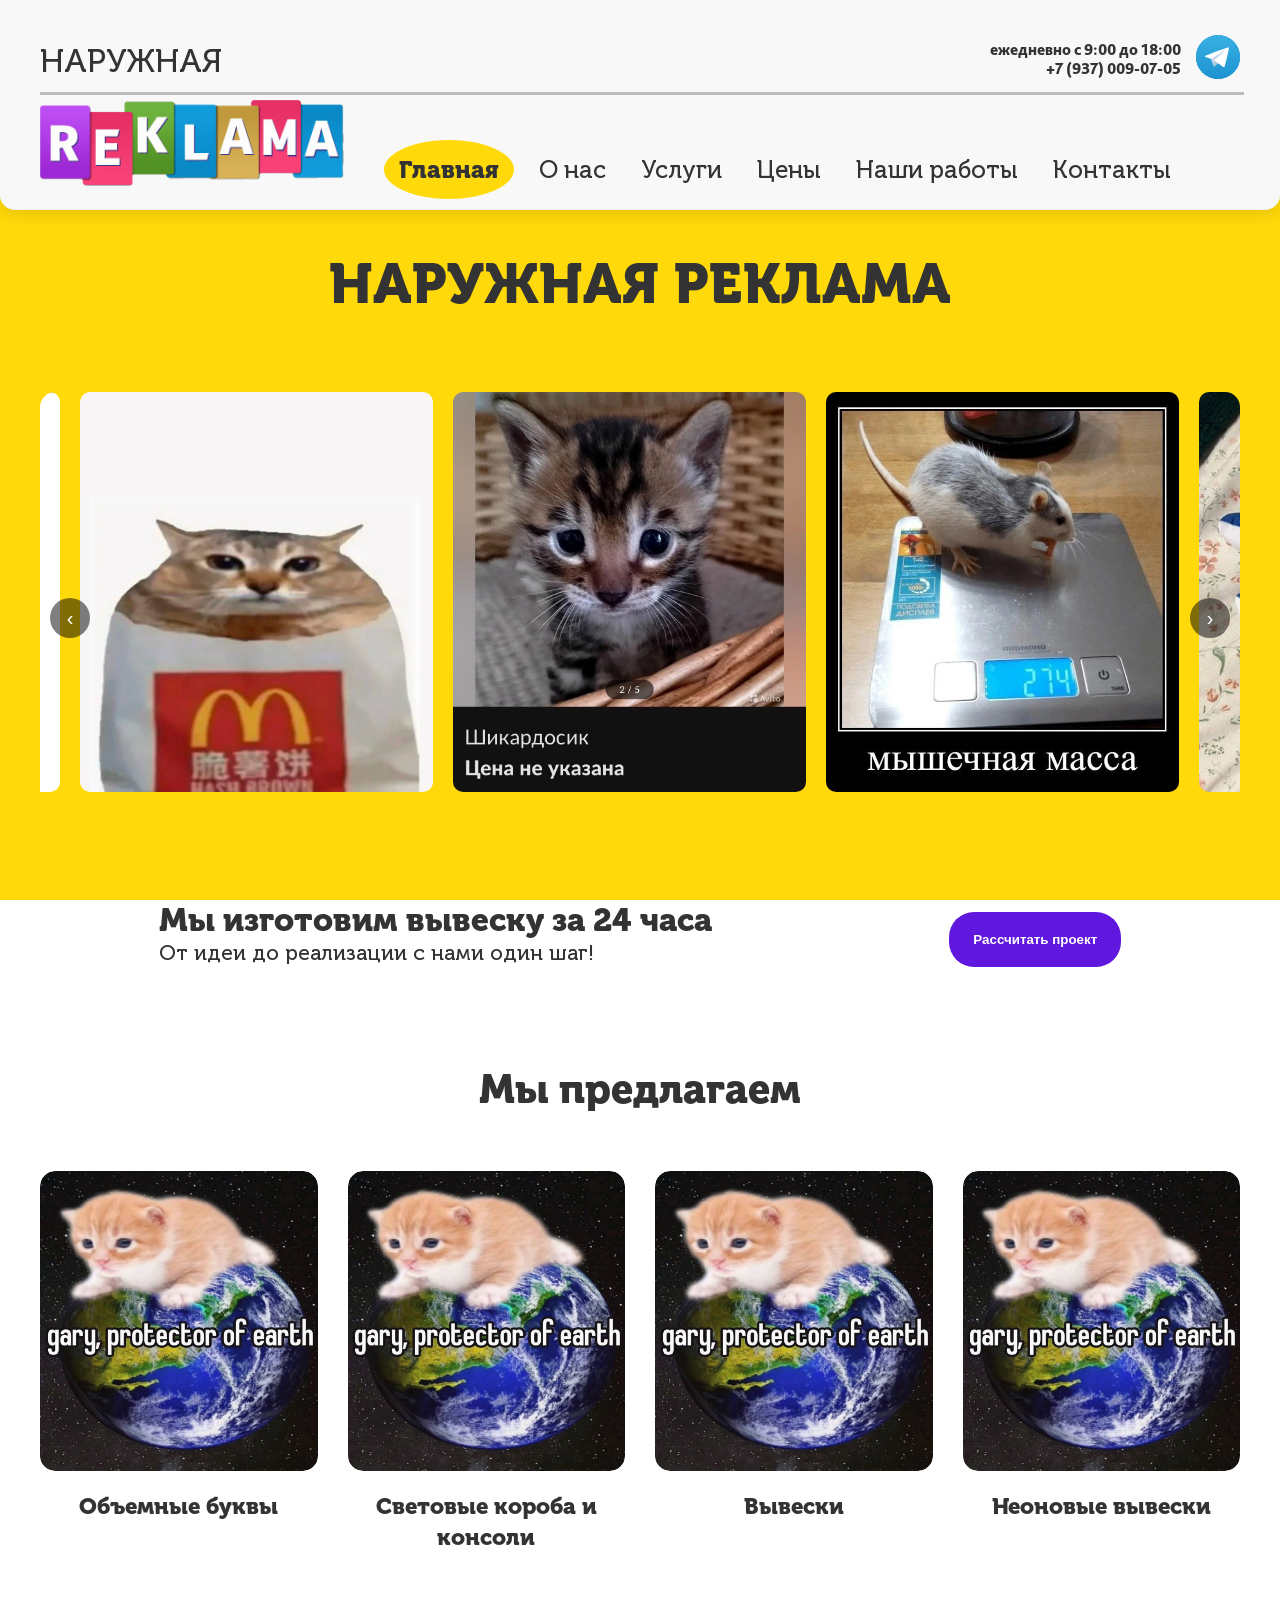
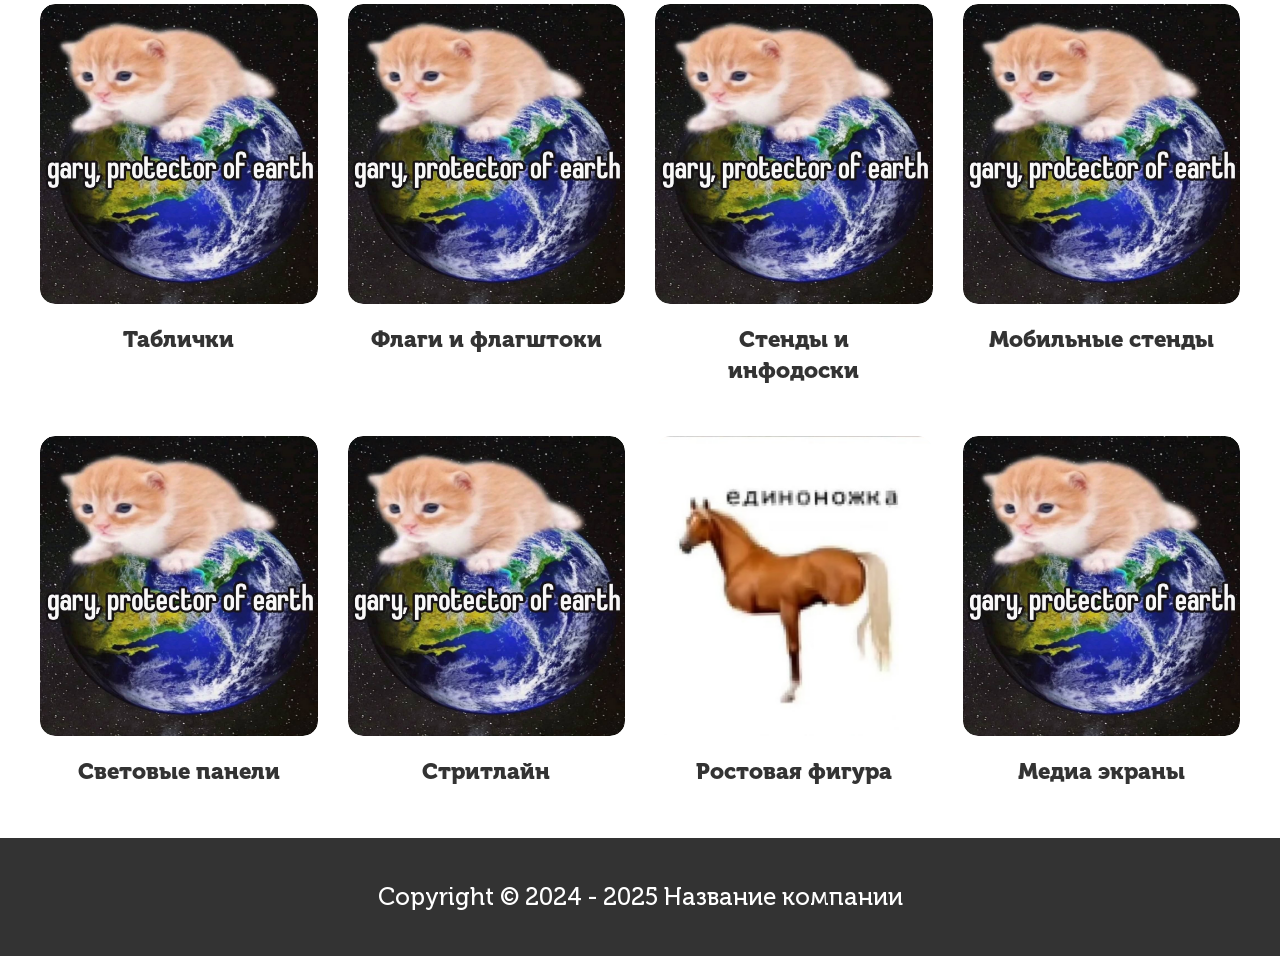
==== index.html @ 16f37ce6 "Добавил шрифт, начал правки и подготовку к дополнению индексной страницы" ====
<!DOCTYPE html>
<html lang="ru">
<head>
    <meta charset="UTF-8">
    <meta name="viewport" content="width=device-width, initial-scale=1.0">
    <title>Название компании - Наружная реклама</title>
    <meta name="description"
          content="Профессиональное изготовление наружной рекламы: вывески, баннеры, рекламные конструкции">
    <!-- Подключение шрифтов -->
    <link rel="stylesheet" href="style.css"/>

</head>
<body>
<!-- Фон с анимацией -->
<div class='ripple-bg' data-colors='["#ffea1d", "#ffd909", "#ffc800", "#ffe538", "#ffb81b"]'></div>

<!-- Основной контент -->
<div class="main-content">
    <!-- Шапка сайта -->
    <header class="header">
        <div class="container">
            <div class="header-content">
                <div class="header-content-logo">
                    <div class="under-logo">
                        НАРУЖНАЯ
                    </div>
                    <hr class="header-hr">
                    <img src="images/logo.png" alt="Логотип компании" class="logo">
                </div>

                <div class="contact-info">
                    <div class="contact-details">
                        <div class="contact-details-phone">
                            <p>ежедневно с 9:00 до 18:00</p>
                            <p>+7 (937) 009-07-05</p>
                        </div>
                        <nav class="main-nav">
                            <button class="nav-toggle">☰</button>
                            <ul>
                                <li class="current"><a href="index.html">Главная</a></li>
                                <li><a href="about.html">О нас</a></li>
                                <li><a href="services.html">Услуги</a></li>
                                <li><a href="price.html">Цены</a></li>
                                <li><a href="portfolio.html">Наши работы</a></li>
                                <li><a href="contacts.html">Контакты</a></li>
                            </ul>
                        </nav>
                    </div>
                    <a href="https://t.me/your_telegram" class="telegram-btn" target="_blank" aria-label="Telegram">
                        <img src="images/Telegram_logo.svg" alt="">
                    </a>
                </div>
            </div>
        </div>
    </header>

    <!-- Основное содержимое -->
    <main>

        <section class="hero">
            <div class="container hero-content">
                <h1 class="hero-contnent head">НАРУЖНАЯ РЕКЛАМА</h1>
                <!-- Секция слайдера -->
                <section>
                    <button class="arrow prev" onclick="moveSlider(-1)">‹</button>
                    <button class="arrow next" onclick="moveSlider(1)">›</button>
                    <div class="slider">
                        <div class="slides" id="slides">
                            <img src="images/logo.png" class="slide" onclick="openModal(this.src)"
                                 alt="Изображение слайдера">
                            <img src="images/slide2.jpg" class="slide" onclick="openModal(this.src)"
                                 alt="Изображение слайдера">
                            <img src="images/slide2.jpg" class="slide" onclick="openModal(this.src)"
                                 alt="Изображение слайдера">
                            <img src="images/slide3.jpg" class="slide" onclick="openModal(this.src)"
                                 alt="Изображение слайдера">
                            <img src="images/slide4.jpg" class="slide" onclick="openModal(this.src)"
                                 alt="Изображение слайдера">
                            <img src="images/slide5.jpg" class="slide" onclick="openModal(this.src)"
                                 alt="Изображение слайдера">
                            <img src="images/slide6.jpg" class="slide" onclick="openModal(this.src)"
                                 alt="Изображение слайдера">
                            <img src="images/slide7.jpg" class="slide" onclick="openModal(this.src)"
                                 alt="Изображение слайдера">
                            <img src="images/slide8.jpg" class="slide" onclick="openModal(this.src)"
                                 alt="Изображение слайдера">
                        </div>
                    </div>
                    <div id="modal" class="modal">
                        <span class="close" onclick="closeModal()">×</span>
                        <div class="modal-content" id="modalContent">
                            Здесь будет изображение
                        </div>
                    </div>
                </section>
                <!-- Секция с обратной связью -->
                <section class="payment__section">
                    <div class="payment__section_undsec">
                        <h2 class="payment__section_undsec-head">Мы изготовим вывеску за 24 часа</h2>
                        <p class="payment__section_undsec-p">От идеи до реализации с нами один шаг!</p>
                    </div>
                    <button class="btn fade-in">Рассчитать проект</button>
                </section>
            </div>
        </section>

        <!-- Блок "Мы предлагаем" -->
        <!-- TODO: Подготовь под это дело шаблон, будем заменять -->
        <section class="services">

            <div class="container">
                <h2 class="fade-in services-head">Мы предлагаем</h2>
                <div class="services-grid">
                    <!-- Первый ряд -->
                    <div class="service-card fade-in">
                        <div class="service-image">
                            <img src="images/slide2.jpg" alt="Объемные буквы">
                        </div>
                        <h3>Объемные буквы</h3>
                    </div>
                    <div class="service-card fade-in">
                        <div class="service-image">
                            <img src="images/slide2.jpg" alt="Световые короба и консоли">
                        </div>
                        <h3>Световые короба и консоли</h3>
                    </div>
                    <div class="service-card fade-in">
                        <div class="service-image">
                            <img src="images/slide2.jpg" alt="Вывески">
                        </div>
                        <h3>Вывески</h3>
                    </div>
                    <div class="service-card fade-in">
                        <div class="service-image">
                            <img src="images/slide2.jpg" alt="Неоновые вывески">
                        </div>
                        <h3>Неоновые вывески</h3>
                    </div>

                    <!-- Второй ряд -->
                    <div class="service-card fade-in">
                        <div class="service-image">
                            <img src="images/slide2.jpg" alt="Таблички">
                        </div>
                        <h3>Таблички</h3>
                    </div>
                    <div class="service-card fade-in">
                        <div class="service-image">
                            <img src="images/slide2.jpg" alt="Флаги и флагштоки">
                        </div>
                        <h3>Флаги и флагштоки</h3>
                    </div>
                    <div class="service-card fade-in">
                        <div class="service-image">
                            <img src="images/slide2.jpg" alt="Стенды и инфодоски">
                        </div>
                        <h3>Стенды и инфодоски</h3>
                    </div>
                    <div class="service-card fade-in">
                        <div class="service-image">
                            <img src="images/slide2.jpg" alt="Мобильные стенды">
                        </div>
                        <h3>Мобильные стенды</h3>
                    </div>

                    <!-- Третий ряд -->
                    <div class="service-card fade-in">
                        <div class="service-image">
                            <img src="images/slide2.jpg" alt="Световые панели">
                        </div>
                        <h3>Световые панели</h3>
                    </div>
                    <div class="service-card fade-in">
                        <div class="service-image">
                            <img src="images/slide2.jpg" alt="Стритлайн">
                        </div>
                        <h3>Стритлайн</h3>
                    </div>
                    <div class="service-card fade-in">
                        <div class="service-image">
                            <img src="images/slide3.jpg" alt="Ростовая фигура">
                        </div>
                        <h3>Ростовая фигура</h3>
                    </div>
                    <div class="service-card fade-in">
                        <div class="service-image">
                            <img src="images/slide2.jpg" alt="Медиа экраны">
                        </div>
                        <h3>Медиа экраны</h3>
                    </div>
                </div>
            </div>
        </section>



<!--        <div>-->
<!--                &lt;!&ndash; Секция о компании &ndash;&gt;-->
<!--                <section class="about">-->
<!--                    <div class="container">-->
<!--                        <h2 class="fade-in">О компании</h2>-->
<!--                        <p class="fade-in">Мы ведущая компания в сфере наружной рекламы, которая работает на рынке уже более 10-->
<!--                            лет. Мы специализируемся на создании и установке рекламных конструкций, которые помогают брендам-->
<!--                            эффективно взаимодействовать с их целевой аудиторией.</p>-->
<!--                        <p class="fade-in">Мы создаем уникальные и запоминающиеся рекламные концепции, которые выделяют ваш-->
<!--                            бренд на фоне конкурентов.</p>-->
<!--                    </div>-->
<!--                </section>-->

<!--                &lt;!&ndash; Секция опыта и гарантии &ndash;&gt;-->
<!--                <section class="experience">-->
<!--                    <div class="container">-->
<!--                        <div class="grid">-->
<!--                            <div class="card fade-in">-->
<!--                                <h3>10 лет</h3>-->
<!--                                <p>опыта работы в рекламе</p>-->
<!--                            </div>-->
<!--                            <div class="card fade-in">-->
<!--                                <h3>2 года</h3>-->
<!--                                <p>гарантия на наши изделия</p>-->
<!--                            </div>-->
<!--                        </div>-->
<!--                    </div>-->
<!--                </section>-->


<!--                &lt;!&ndash; Блок "Почему мы" &ndash;&gt;-->
<!--                <section class="advantages">cd-->
<!--                    <div class="container">-->
<!--                        <h2 class="fade-in">Почему мы?</h2>-->
<!--                        <div class="grid">-->
<!--                            <div class="card fade-in">-->
<!--                                <h3>Собственное производство</h3>-->
<!--                                <p>Контроль на каждом этапе производства</p>-->
<!--                            </div>-->
<!--                            <div class="card fade-in">-->
<!--                                <h3>Индивидуальные решения</h3>-->
<!--                                <p>Разработка кастомизированных проектов</p>-->
<!--                            </div>-->
<!--                            <div class="card fade-in">-->
<!--                                <h3>Бесплатный замер</h3>-->
<!--                                <p>Замерщик выполнит все размеры бесплатно</p>-->
<!--                            </div>-->
<!--                            <div class="card fade-in">-->
<!--                                <h3>Согласование вывесок</h3>-->
<!--                                <p>Оперативно согласуем установку вывесок с городскими властями</p>-->
<!--                            </div>-->
<!--                        </div>-->
<!--                    </div>-->
<!--                </section>-->

<!--                &lt;!&ndash; Блок "Пакетное предложение" &ndash;&gt;-->
<!--                <section class="package">-->
<!--                    <div class="container">-->
<!--                        <h2 class="fade-in">Пакетное предложение</h2>-->
<!--                        <div class="package-content">-->
<!--                            <div class="package-image fade-in">-->
<!--                                <img src="assets/img/package.jpg" alt="Пакетное предложение">-->
<!--                            </div>-->
<!--                            <div class="package-text fade-in">-->
<!--                                <p>При заказе полного комплекта работ по оформлению фасада, включая проектирование, изготовление-->
<!--                                    и установку, вы получаете 15% скидку на весь проект.</p>-->
<!--                                <p>Эта акция позволяет вам не только создать единый, стильный облик для вашего бизнеса, но и-->
<!--                                    существенно сэкономить на комплексных работах</p>-->
<!--                                <button class="btn" style="margin-top: 20px;">Заказать по акции</button>-->
<!--                            </div>-->
<!--                        </div>-->
<!--                    </div>-->
<!--                </section>-->

<!--                &lt;!&ndash; Блок "Наши клиенты" &ndash;&gt;-->
<!--                <section class="clients">-->
<!--                    <div class="container">-->
<!--                        <h2 class="fade-in">Наши клиенты</h2>-->
<!--                        <div class="grid">-->
<!--                            <div class="card fade-in">-->
<!--                                <h3>Компания «Express»</h3>-->
<!--                            </div>-->
<!--                            <div class="card fade-in">-->
<!--                                <h3>Компания «Book Store»</h3>-->
<!--                            </div>-->
<!--                            <div class="card fade-in">-->
<!--                                <h3>Компания «Color Lab»</h3>-->
<!--                            </div>-->
<!--                            <div class="card fade-in">-->
<!--                                <h3>Компания «Glow»</h3>-->
<!--                            </div>-->
<!--                        </div>-->
<!--                    </div>-->
<!--                </section>-->

<!--                &lt;!&ndash; Блок "Благодарности" &ndash;&gt;-->
<!--                <section class="testimonials">-->
<!--                    <div class="container">-->
<!--                        <h2 class="fade-in">Благодарности</h2>-->
<!--                        <div class="grid">-->
<!--                            <div class="card fade-in">-->
<!--                                <p>Благодарственное письмо от компании "Express"</p>-->
<!--                            </div>-->
<!--                            <div class="card fade-in">-->
<!--                                <p>Благодарственное письмо от компании "Book Store"</p>-->
<!--                            </div>-->
<!--                            <div class="card fade-in">-->
<!--                                <p>Благодарственное письмо от компании "Color Lab"</p>-->
<!--                            </div>-->
<!--                            <div class="card fade-in">-->
<!--                                <p>Благодарственное письмо от компании "Glow"</p>-->
<!--                            </div>-->
<!--                        </div>-->
<!--                    </div>-->
<!--                </section>-->

<!--                &lt;!&ndash; Форма обратной связи &ndash;&gt;-->
<!--                <section class="contact-form">-->
<!--                    <div class="container">-->
<!--                        <h2 class="fade-in">Давайте обсудим ваш проект</h2>-->
<!--                        <p class="fade-in">Определим точные параметры будущей конструкции, оценим стоимость и сроки-->
<!--                            изготовления. Также ответим на все ваши вопросы</p>-->

<!--                        <form class="fade-in">-->
<!--                            <div class="form-group">-->
<!--                                <label for="name">Имя</label>-->
<!--                                <input type="text" id="name">-->
<!--                            </div>-->
<!--                            <div class="form-group">-->
<!--                                <label for="phone">Телефон *</label>-->
<!--                                <input type="tel" id="phone" required>-->
<!--                            </div>-->
<!--                            <div class="form-group checkbox-group">-->
<!--                                <input type="checkbox" id="agree" required>-->
<!--                                <label for="agree">Я согласен на обработку моих персональных данных *</label>-->
<!--                            </div>-->
<!--                            <button type="submit" class="btn">Отправить</button>-->
<!--                        </form>-->
<!--                    </div>-->
<!--                </section>-->

<!--                &lt;!&ndash; Контакты и график работы &ndash;&gt;-->
<!--                <section class="contact-info-section">-->
<!--                    <div class="container">-->
<!--                        <h2 class="fade-in">Контакты</h2>-->
<!--                        <div class="contact-details">-->
<!--                            <div class="fade-in">-->
<!--                                <h3>Контактная информация</h3>-->
<!--                                <p>г. Москва, Ленинский проспект, дом 0</p>-->
<!--                                <p>+7 (000) 000-00-00</p>-->
<!--                                <p>+7 (000) 000-00-01</p>-->
<!--                                <p>mail@company.ru</p>-->
<!--                            </div>-->
<!--                            <div class="fade-in">-->
<!--                                <h3>График работы</h3>-->
<!--                                <p>Пн-Пт с 9:00 до 18:00</p>-->
<!--                                <p>Суббота с 10:00 до 17:00</p>-->
<!--                                <p>Воскресенье - выходной</p>-->
<!--                            </div>-->
<!--                        </div>-->
<!--                    </div>-->
<!--                </section>-->
<!--        </div>-->


    </main>
    <!-- Подвал сайта -->
    <footer>
        <div class="container">
            <p>Copyright &copy; 2024 - 2025 Название компании</p>
        </div>
    </footer>
</div>

<!--Модальное окно обратной связи-->
<div id="projectModal" class="modal">
    <div class="modal-content project-modal">
        <span class="close-modal">&times;</span>
        <h2>Рассчитать проект</h2>
        <p class="modal-subtitle">Введите данные для заказа обратного звонка</p>

        <form class="project-form">
            <div class="form-group">
                <input type="text" placeholder="Ваше имя" class="form-input">
            </div>

            <div class="form-group">
                <input type="tel" placeholder="Телефон *" class="form-input" required>
                <span class="required-star">*</span>
            </div>

            <div class="checkbox-group">
                <input type="checkbox" id="agreePolicy" required>
                <label for="agreePolicy">Я принимаю условия обработки моих персональных данных *</label>
            </div>

            <button type="submit" class="submit-btn" disabled>Отправить</button>
        </form>
    </div>
</div>
<script type="module" src="js/main.js"></script>
</body>
</html>
---- style.css ----
/**
 * Theme Name:  Реклама в Казани
 * Template:    none
 * Description: Шаблон сайта мастерской, изготавливающей наружную рекламу в Казани
 *
 * Author:      Timur
 *
 * Tags:        yellow, white, black
 *
 *
 * Version:     1.0
 */

/* Сброс и базовые стили */
* {
    margin: 0;
    padding: 0;
    box-sizing: border-box;
}

@font-face {
    font-family: 'MuseoCyrl';
    src: url("fonts/MuseoCyrl_500.ttf") format('truetype');
    font-weight: 500;
}

@font-face {
    font-family: 'MuseoCyrl';
    src: url("fonts/museo-cyrl-900.otf") format('opentype');
    font-weight: 900;
}

@font-face {
    font-family: 'BlissPro';
    src: url("fonts/blisspro_medium.otf") format('opentype');
    font-weight: 500;
}

@font-face {
    font-family: 'BlissPro';
    src: url("fonts/blisspro_heavy.otf") format('opentype');
    font-weight: 900;
}

html, body {
    font-family: 'MuseoCyrl', Arial, sans-serif;
    font-weight: 500;
    line-height: 1.6;
    color: #333;
    position: relative;
    scroll-behavior: smooth;
}

.main-nav,
.breadcrumbs,
h1, h2, h3,
footer {
    font-family: 'MuseoCyrl', Arial, sans-serif;
    font-weight: 500;
    font-size: 1.5rem;
}

.ripple-bg {
    position: fixed;
    top: 0;
    left: 0;
    right: 0;
    bottom: 0;
    overflow: hidden;
    background: #ffd909;
    z-index: -1;
}

.ripple {
    position: absolute;
    border-radius: 50%;
    transform: scale(0);
    opacity: 0.7;
    animation: ripple-animation 1s ease-out forwards;
}

@keyframes ripple-animation {
    0% { transform: scale(0); opacity: 1; }
    100% { transform: scale(1); opacity: 0; }
}

.particle {
    position: absolute;
    border-radius: 50%;
    opacity: 1;
    animation: particle-animation 0.6s ease-out forwards;
}

@keyframes particle-animation {
    0% { opacity: 1; }
}

.main-content {
    position: relative;
    z-index: 1;
    border-radius: 8px;
    box-shadow: 0 4px 15px rgba(0, 0, 0, 0.1);
}

.container {
    width: 100%;
    max-width: 1200px;
    margin: 0 auto;
}

.main-nav {
    position: relative;
    align-items: center;
}

.payment__section{
    display: flex;
    justify-content: space-around;
}
.payment__section_undsec{
    line-height: 0.5;
}
.payment__section_undsec-p{
    font-size: 1.3rem;
}

.nav-toggle {
    display: none;
    background: none;
    border: 2px solid #ffd909;
    border-radius: 4px;
    font-size: 24px;
    cursor: pointer;
    padding: 8px 12px;
    position: absolute;
    right: 0;
    top: 10px;
    transition: all 0.3s ease;
}

.nav-toggle:hover {
    background-color: rgba(255, 217, 9, 0.2);
}

h1 {
    font-family: 'MuseoCyrl', Arial, sans-serif;
    font-weight: 900;
    font-size: 2.3rem;
    text-align: center;
}

.main-nav ul {
    display: flex;
    list-style: none;
    flex-wrap: wrap;
    gap: 15px;
    align-items: center;
    justify-content: space-around;
}

.main-nav a {
    text-decoration: none;
    color: #333;
    font-weight: 500;
    padding: 5px 10px;
    border-radius: 4px;
    transition: background-color 0.3s;
}

.main-nav a:hover {
    background-color: rgba(255, 217, 9, 0.3);
}

.main-nav .current a {
    background-color: #ffd909;
    font-weight: bold;
    border-radius: 55%;
    padding: 15px;
}

.has-submenu {
    position: relative;
}

.submenu {
    display: none;
    position: absolute;
    top: 100%;
    left: 0;
    background: white;
    box-shadow: 0 4px 15px rgba(0, 0, 0, 0.1);
    border-radius: 4px;
    min-width: 200px;
    z-index: 100;
}

.has-submenu:hover .submenu {
    display: block;
}

.submenu li {
    margin: 0;
}

.submenu a {
    display: block;
    padding: 10px 15px;
    border-bottom: 1px solid #eee;
}

.submenu a:hover {
    background-color: #f5f5f5;
}

.text-block-wrap-div {
    flex-grow: 1;
    max-width: 100%;
}

.btn {
    display: inline-block;
    background: #007bff;
    color: white;
    padding: 12px 24px;
    border: none;
    border-radius: 4px;
    cursor: pointer;
    text-decoration: none;
    font-weight: 500;
    transition: all 0.3s ease;
}

.btn:hover {
    background: #0056b3;
    transform: translateY(-2px);
}

.grid {
    display: grid;
    grid-template-columns: repeat(auto-fit, minmax(250px, 1fr));
    gap: 20px;
    margin-top: 30px;
}

.card {
    border: 1px solid #ddd;
    padding: 20px;
    border-radius: 4px;
    transition: all 0.3s ease;
}

.card:hover {
    box-shadow: 0 5px 15px rgba(0,0,0,0.1);
    transform: translateY(-5px);
}

section {
    padding: 30px 0;
}

h1, h2, h3 {
    margin-bottom: 20px;
    font-weight: 700;
}

h1 {
    font-size: 3.5rem;
    border-bottom: 2px solid #ffd909;
    padding-bottom: 10px;
}

h2 {
    font-size: 2rem;
}

h3 {
    font-size: 1.5rem;
}

header {
    background: #f8f8f8;
    padding: 20px 0 15px 0;
    border-bottom: 1px solid #eee;
    border-radius: 0 0 15px 15px;
    box-shadow: 0 4px 15px rgba(0, 0, 0, 0.1);
    width: 100%;
}

.header-content {
    display: flex;
    justify-content: space-between;
    align-items: center;
    margin-top: 15px;
    flex-wrap: wrap;
}

.logo {
    max-width: 19rem;
}

.under-logo{
    font-size: 2rem;
}

.contact-info {
    display: flex;
    align-items: center;
    gap: 15px;
}

.telegram-btn {
    display: flex;
    align-items: center;
    justify-content: center;
    width: 44px;
    height: 44px;
    background: #0088cc;
    color: white;
    border-radius: 50%;
    text-decoration: none;
    transition: all 0.3s ease;
    flex-shrink: 0;
    margin-bottom: 7.2rem;
}

.telegram-btn:hover {
    background: #0077b3;
    transform: scale(1.05);
}

.contact-details {
    display: flex;
    flex-direction: column;
    gap: 5px;
}

.contact-details p {
    margin: 0;
    line-height: 1.2;
    font-family: 'BlissPro', Arial, sans-serif;
    font-weight: 900;
}

.contact-info {
    text-align: right;
}

.breadcrumbs {
    padding: 15px 0;
    font-size: 14px;
    text-align: center;
    color: #6a0dad;
}

.breadcrumbs a {
    color: #6a0dad;
    text-decoration: none;
    transition: color 0.3s;
}

.breadcrumbs a:hover {
    color: #8a2be2;
    text-decoration: underline;
}

.breadcrumbs-separator {
    margin: 0 8px;
    color: #6a0dad;
}

.breadcrumbs-current {
    color: #6a0dad;
    font-weight: bold;
}

.page-content {
    background: transparent;
}

.page-content p {
    margin-bottom: 15px;
    line-height: 1.7;
}

.page-content ul {
    margin-left: 20px;
    margin-bottom: 15px;
}

.page-content strong {
    color: #333;
}

.hero {
    position: relative;
    overflow: hidden;
}

.hero-content {
    position: relative;
    z-index: 2;
}

.hero-slide {
    margin-top: 30px;
    padding: 20px;
    border-radius: 4px;
    box-shadow: 0 5px 15px rgba(0,0,0,0.1);
}

.hero-slide img {
    max-width: 100%;
    height: auto;
    border-radius: 4px;
}

.package-content {
    display: flex;
    gap: 30px;
    align-items: center;
    flex-wrap: wrap;
}

.package-image, .package-text {
    flex: 1;
    min-width: 300px;
}

.header-hr{
    height: 3px;
    background-color: rgba(128, 128, 128, 0.5);
    border: none;
    margin: 5px 0;
    width: 396%;
}

.package-image img {
    max-width: 100%;
    height: auto;
    border-radius: 4px;
}

form {
    max-width: 500px;
    margin-top: 30px;
}

.form-group {
    margin-bottom: 15px;
}

label {
    display: block;
    margin-bottom: 5px;
    font-weight: 500;
}

input[type="text"],
input[type="tel"],
input[type="email"],
textarea {
    width: 100%;
    padding: 10px;
    border: 1px solid #ddd;
    border-radius: 4px;
    font-family: inherit;
}

.checkbox-group {
    display: flex;
    align-items: flex-start;
    gap: 10px;
}

.checkbox-group input {
    margin-top: 5px;
}

.contact-info-section {
    background: transparent;
}

.contact-details {
    display: flex;
    flex-wrap: wrap;
}

.contact-details > div {
    flex: 1;
    min-width: 250px;
    margin-bottom: 4.2rem;
}

.contacts-section {
    display: grid;
    grid-template-columns: 1fr 1fr;
    gap: 40px;
    padding: 40px 0;
}

.contact-item {
    margin-bottom: 25px;
    padding-bottom: 15px;
    border-bottom: 1px solid #f0f0f0;
}

.contact-item:last-child {
    border-bottom: none;
}

.contact-item strong {
    display: block;
    margin-bottom: 8px;
    font-size: 1.1rem;
    color: #333;
}

.contact-item a {
    color: #0066cc;
    text-decoration: none;
}

.contact-item a:hover {
    text-decoration: underline;
}

.social-links {
    display: flex;
    gap: 15px;
    margin-top: 20px;
}

.social-links a {
    display: inline-block;
    transition: transform 0.3s;
}

.social-links a:hover {
    transform: scale(1.1);
}

.map-container {
    width: 100%;
    height: 400px;
    border-radius: 8px;
    overflow: hidden;
    box-shadow: 0 2px 10px rgba(0, 0, 0, 0.05);
}

.map-placeholder {
    width: 100%;
    height: 100%;
    display: flex;
    align-items: center;
    justify-content: center;
    background: #e9e9e9;
    color: #666;
    font-style: italic;
}

.price-table {
    width: 100%;
    border-collapse: collapse;
    margin: 30px 0;
    background: white;
    border-radius: 8px;
    overflow: hidden;
    box-shadow: 0 2px 10px rgba(0, 0, 0, 0.1);
}

.price-table th,
.price-table td {
    padding: 15px;
    text-align: left;
    border-bottom: 1px solid #eee;
}

.price-table th {
    background: #f8f8f8;
    font-weight: 600;
}

.price-table tr:hover {
    background: #f9f9f9;
}

.current-price {
    font-weight: 600;
    color: #333;
}

.old-price {
    text-decoration: line-through;
    color: #999;
    font-size: 0.9rem;
}

.gallery {
    display: grid;
    grid-template-columns: repeat(auto-fill, minmax(280px, 1fr));
    gap: 25px;
    padding: 40px 0;
}

.gallery-item {
    overflow: hidden;
    border-radius: 12px;
    box-shadow: 0 6px 15px rgba(0,0,0,0.1);
    transition: all 0.3s ease;
    background: white;
}

.gallery-item:hover {
    transform: translateY(-8px);
    box-shadow: 0 12px 25px rgba(0,0,0,0.15);
}

.gallery-item img {
    width: 100%;
    height: 220px;
    object-fit: cover;
    display: block;
    transition: transform 0.5s ease;
}

.gallery-item:hover img {
    transform: scale(1.05);
}

.reviews-grid {
    display: grid;
    grid-template-columns: repeat(auto-fit, minmax(300px, 1fr));
    gap: 2rem;
    margin: 2rem 0;
}

.review-card {
    background: #f8f9fa;
    padding: 1.5rem;
    border-radius: 8px;
    box-shadow: 0 2px 4px rgba(0,0,0,0.1);
    transition: all 0.3s ease;
}

.review-card:hover {
    transform: translateY(-5px);
    box-shadow: 0 6px 15px rgba(0,0,0,0.15);
}

.review-text {
    font-style: italic;
    margin-bottom: 1rem;
    line-height: 1.5;
}

.review-author {
    font-weight: bold;
    color: #333;
}

.services-grid {
    display: grid;
    grid-template-columns: repeat(auto-fit, minmax(300px, 1fr));
    gap: 30px;
    margin-top: 40px;
}

.service-card {
    border-radius: 8px;
    transition: all 0.3s ease;
}

.service-card:hover {
    transform: translateY(-5px);
}

.service-card h3 {
    color: #007bff;
    margin-bottom: 15px;
}

.service-card p {
    margin-bottom: 20px;
}

.service-link {
    display: inline-block;
    color: #007bff;
    text-decoration: none;
    font-weight: 500;
    position: relative;
    padding-right: 20px;
}

.service-link:after {
    content: "→";
    position: absolute;
    right: 0;
    transition: transform 0.3s ease;
}

.service-link:hover:after {
    transform: translateX(5px);
}

.scroll-to-top {
    position: fixed;
    bottom: 30px;
    right: 30px;
    background: #6a0dad;
    color: white;
    border: none;
    border-radius: 50px;
    padding: 12px 20px;
    cursor: pointer;
    font-weight: 500;
    box-shadow: 0 4px 15px rgba(106, 13, 173, 0.3);
    transition: all 0.3s ease;
    z-index: 1000;
    opacity: 0;
    visibility: hidden;
    transform: translateY(20px);
}

.scroll-to-top.show {
    opacity: 1;
    visibility: visible;
    transform: translateY(0);
}

.scroll-to-top:hover {
    background: #8a2be2;
    transform: translateY(-3px);
    box-shadow: 0 6px 20px rgba(106, 13, 173, 0.4);
}

footer {
    background: #333;
    color: white;
    padding: 40px 0;
    text-align: center;
}

footer a {
    color: #ffd909;
    text-decoration: none;
}

footer a:hover {
    text-decoration: underline;
}

.copyright {
    margin-bottom: 15px;
    color: #666;
}

.mega-copyright img {
    transition: filter 0.3s;
}

.mega-copyright img:hover {
    filter: brightness(1.2);
}

@keyframes fadeIn {
    from { opacity: 0; transform: translateY(20px); }
    to { opacity: 1; transform: translateY(0); }
}

.fade-in {
    animation: fadeIn 0.8s ease forwards;
}

.policy-content {
    background: white;
    padding: 40px;
    border-radius: 8px;
    box-shadow: 0 2px 15px rgba(0,0,0,0.1);
    margin-top: 30px;
}

.policy-content h2 {
    color: #007bff;
    margin-top: 30px;
    margin-bottom: 15px;
}

.policy-content h3 {
    color: #555;
    margin-top: 25px;
    margin-bottom: 10px;
}

.policy-content ul {
    margin-bottom: 20px;
}

.policy-content li {
    margin-bottom: 8px;
}

.agreement-content {
    background: white;
    padding: 40px;
    border-radius: 8px;
    box-shadow: 0 2px 15px rgba(0,0,0,0.1);
    margin-top: 30px;
}

.agreement-content p {
    margin-bottom: 20px;
    text-align: justify;
}

.agreement-content strong {
    font-weight: bold;
    color: #333;
    display: block;
    margin-bottom: 15px;
    font-size: 1.2rem;
}

.g-auth-page-block-wr {
    max-width: 600px;
    margin: 0 auto;
}

.g-auth-page-block {
    background: white;
    padding: 40px;
    border-radius: 8px;
    box-shadow: 0 2px 10px rgba(0, 0, 0, 0.05);
}

.g-form-field {
    margin-bottom: 20px;
}

.g-form-field__title {
    margin-bottom: 8px;
    font-weight: bold;
}

.g-form-control-text {
    width: 100%;
    padding: 12px;
    border: 1px solid #ddd;
    border-radius: 4px;
    font-size: 16px;
}

.g-auth__row {
    margin-bottom: 20px;
}

.g-auth__forgot-password {
    color: #0066cc;
    text-decoration: none;
    font-size: 14px;
}

.g-auth__forgot-password:hover {
    text-decoration: underline;
}

.g-auth__right-container,
.g-auth__left-container {
    display: inline-block;
    width: 48%;
    margin-bottom: 20px;
}

.g-auth__right-container {
    float: right;
    text-align: right;
}

.g-button {
    background: #ffd909;
    color: #333;
    border: none;
    padding: 12px 24px;
    border-radius: 4px;
    cursor: pointer;
    font-size: 16px;
    font-weight: bold;
    transition: background-color 0.3s;
}

.g-button:hover {
    background: #ffc800;
}

.g-button--invert {
    background: transparent;
    border: 2px solid #ffd909;
    color: #333;
}

.g-button--invert:hover {
    background: #ffd909;
}

.g-auth__personal-note {
    font-size: 14px;
    color: #666;
    margin-top: 20px;
}

.g-auth__personal-note a {
    color: #0066cc;
    text-decoration: none;
}

.g-auth__personal-note a:hover {
    text-decoration: underline;
}

.slider-container {
    position: relative;
    width: 100%;
    border-radius: 15px;
}

.slider {
    width: 100%;
    overflow: hidden;
    border-radius: 15px;
}

.slides {
    display: flex;
    transition: transform 120s linear;
    gap: 20px;
    margin-bottom: 60px;
}

.slide {
    min-width: calc(30% - 7px);
    height: 400px;
    border-radius: 10px;
    cursor: zoom-in;
    transition: transform 0.3s ease;
    object-fit: cover;
}

.slide:hover {
    transform: scale(1.05);
}

.arrow {
    position: absolute;
    top: 50%;
    transform: translateY(-50%);
    background: rgba(0,0,0,0.5);
    color: white;
    border: none;
    width: 40px;
    height: 40px;
    border-radius: 50%;
    cursor: pointer;
    font-size: 20px;
    display: flex;
    align-items: center;
    justify-content: center;
    z-index: 100;
    transition: background 0.3s;
}

.arrow:hover {
    background: rgba(0,0,0,0.8);
}

.arrow.prev {
    left: 10px;
}

.arrow.next {
    right: 10px;
}

.modal {
    display: none;
    position: fixed;
    top: 0;
    left: 0;
    width: 100%;
    height: 100%;
    background: rgba(0,0,0,0.9);
    justify-content: center;
    align-items: center;
    z-index: 1000;
}

.modal-content {
    max-width: 90%;
    max-height: 90%;
}

.modal-content img {
    max-width: 100%;
    max-height: 80vh;
    border-radius: 5px;
}

.close {
    position: absolute;
    top: 20px;
    right: 20px;
    color: white;
    font-size: 40px;
    cursor: pointer;
    z-index: 1001;
}

.btn {
    background: #6118DE;
    color: white;
    padding: 20px 24px;
    border: none;
    border-radius: 25px;
    cursor: pointer;
    font-weight: bold;
    transition: background 0.3s ease;
}

.btn:hover {
    background: #A78BFA;
}

.services-head {
    text-align: center;
    margin-bottom: 50px;
    font-size: 2.5rem;
    color: #333;
}

.services-grid {
    display: grid;
    grid-template-columns: repeat(4, 1fr);
    gap: 30px;
    max-width: 1200px;
    margin: 0 auto;
}

.service-card {
    border-radius: 15px;
    overflow: hidden;
    transition: all 0.3s ease;
    text-align: center;
}

.service-card:hover {
    transform: translateY(-10px);
}

.service-image {
    height: 300px;
    overflow: hidden;
    border-radius: 15px;
}

.service-image img {
    width: 100%;
    height: 100%;
    object-fit: cover;
    transition: transform 0.3s ease;
    border-radius: 15px;
}

.service-card:hover .service-image img {
    transform: scale(1.1);
}

.service-card h3 {
    padding: 20px;
    margin: 0;
    font-size: 1.4rem;
    color: #333;
    font-weight: 600;
    line-height: 1.4;
}

.service-card h3:hover{
    color: #6a0dad;
    cursor: pointer;
}

#projectModal {
    display: none;
    position: fixed;
    top: 0;
    left: 0;
    width: 100%;
    height: 100%;
    background: rgba(0,0,0,0.5);
    z-index: 10000;
    justify-content: center;
    align-items: center;
}

.project-modal {
    background: white;
    padding: 30px;
    border-radius: 15px;
    width: 90%;
    max-width: 500px;
    position: relative;
    color: #333;
}

.close-modal {
    position: absolute;
    top: 15px;
    right: 20px;
    font-size: 28px;
    cursor: pointer;
    color: #333;
}

.modal-subtitle {
    margin-bottom: 20px;
    color: #666;
}

.form-group {
    position: relative;
    margin-bottom: 20px;
    display: flex;
    justify-content: center;
}

.form-input {
    width: 80%;
    padding: 12px 15px;
    border: 2px solid #e0e0e0;
    border-radius: 25px;
    font-size: 16px;
    transition: border-color 0.3s ease;
}

.form-input:focus {
    outline: none;
    border-color: #6118DE;
}

.required-star {
    color: red;
    margin-left: 5px;
}

.checkbox-group {
    display: flex;
    align-items: center;
    justify-content: center;
    margin-bottom: 25px;
    width: 80%;
    margin-left: auto;
    margin-right: auto;
}

.checkbox-group input {
    margin-right: 10px;
}

.checkbox-group label {
    font-size: 14px;
    color: #333;
}

.submit-btn {
    background: #6118DE;
    color: white;
    padding: 15px 40px;
    border: none;
    border-radius: 25px;
    font-size: 16px;
    font-weight: bold;
    cursor: pointer;
    transition: background 0.3s ease;
    display: block;
    margin: 0 auto;
}

.submit-btn:hover:not(:disabled) {
    background: #A78BFA;
}

.submit-btn:disabled {
    background: #cccccc;
    cursor: not-allowed;
}

@media (max-width: 1141px) {
    .header-content {
        flex-direction: column;
        text-align: center;
        gap: 15px;
    }
    .header-hr{
        display: none;
    }
    .telegram-btn {
        position: absolute;
        right: 35%;
    }

    .contact-info {
        text-align: center;
    }

    .package-content {
        flex-direction: column;
    }

    h1 {
        font-size: 2rem;
    }

    h2 {
        font-size: 1.75rem;
    }

    section {
        padding: 40px 0;
    }

    header {
        border-radius: 0 0 10px 10px;
    }

    .scroll-to-top {
        bottom: 20px;
        right: 20px;
        padding: 10px 16px;
        font-size: 14px;
    }

    .policy-content,
    .agreement-content {
        padding: 20px;
    }

    .contacts-section {
        grid-template-columns: 1fr;
    }

    .price-table {
        font-size: 0.9rem;
    }

    .price-table th,
    .price-table td {
        padding: 10px;
    }

    .gallery {
        grid-template-columns: repeat(auto-fill, minmax(250px, 1fr));
        gap: 15px;
        padding: 20px 0;
    }

    .reviews-grid {
        grid-template-columns: 1fr;
        gap: 1rem;
    }

    .services-grid {
        grid-template-columns: 1fr;
    }

    .g-auth__right-container,
    .g-auth__left-container {
        width: 100%;
        float: none;
        text-align: left;
    }
}

@media (max-width: 1200px) {
    .services-grid {
        grid-template-columns: repeat(3, 1fr);
        gap: 20px;
    }
}

@media (max-width: 1000px){
    .telegram-btn{
        right: 30%;
    }
}

@media (max-width: 788px) {
    .telegram-btn{
        margin-bottom: 20%;
    }
}

@media (max-width: 768px) {
    .nav-toggle {
        display: block;
    }

    .main-nav ul {
        display: none;
        flex-direction: column;
        width: 100%;
        position: absolute;
        top: 100%;
        left: 0;
        z-index: 100;
    }

    .main-nav ul.active {
        display: flex;
    }

    .main-nav li {
        width: 100%;
        text-align: center;
    }

    .main-nav a {
        display: block;
        padding: 15px;
    }

    .has-submenu .submenu {
        position: static;
        box-shadow: none;
        width: 100%;
    }

    .services-grid {
        grid-template-columns: repeat(2, 1fr);
        gap: 15px;
    }
    .header{
        padding: 20px 0 0 0;
    }

    .services-head {
        font-size: 2rem;
    }
    .nav-toggle {
        position: absolute;
        top: -270px;
        right: -350px;
    }

    .contact-info {
        flex-direction: column;
        text-align: center;
        gap: 10px;
    }

    .telegram-btn {
        order: -1;
    }

    .contact-details {
        align-items: center;
    }

    .main-nav ul {
        position: static;
        display: none;
        width: 100%;
        margin-top: 15px;
        border-radius: 8px;
    }

    .main-nav ul.active {
        display: flex;
        flex-direction: column;
    }

    .header {
        position: relative;
        min-height: 60px;
    }

    .nav-toggle {
        position: absolute;
    }

    .payment__section {
        flex-direction: column;
        text-align: center;
        gap: 20px;
    }

    .payment__section_undsec {
        line-height: 1.2;
    }

    .payment__section_undsec-p {
        font-size: 1.1rem;
    }

    .btn {
        padding: 15px 30px;
        font-size: 1rem;
    }

    .nav-toggle {
        position: fixed;
        top: 15px;
        right: 15px;
        z-index: 1001;
        transition: opacity 0.3s ease, visibility 0.3s ease;
    }

    .nav-toggle.hidden {
        opacity: 0;
        visibility: hidden;
    }
}

@media (max-width: 720px) {
    .telegram-btn{
        right: 155px;
    }
}

@media (max-width: 625px) {
    .telegram-btn{
        right: 85px;
    }
}

@media (max-width: 600px) {
    .slide {
        min-width: calc(50% - 7px) !important;
    }
}

@media (max-width: 485px) {
    .telegram-btn{
        right: 55px;
    }
}

@media (max-width: 480px) {
    .services-grid {
        grid-template-columns: 1fr;
    }
}

@media (max-width: 420px) {
    .telegram-btn{
        right: 5px;
    }
}

@keyframes fadeIn {
    from {
        opacity: 0;
        transform: translateY(30px);
    }
    to {
        opacity: 1;
        transform: translateY(0);
    }
}

.fade-in {
    animation: fadeIn 0.8s ease forwards;
}
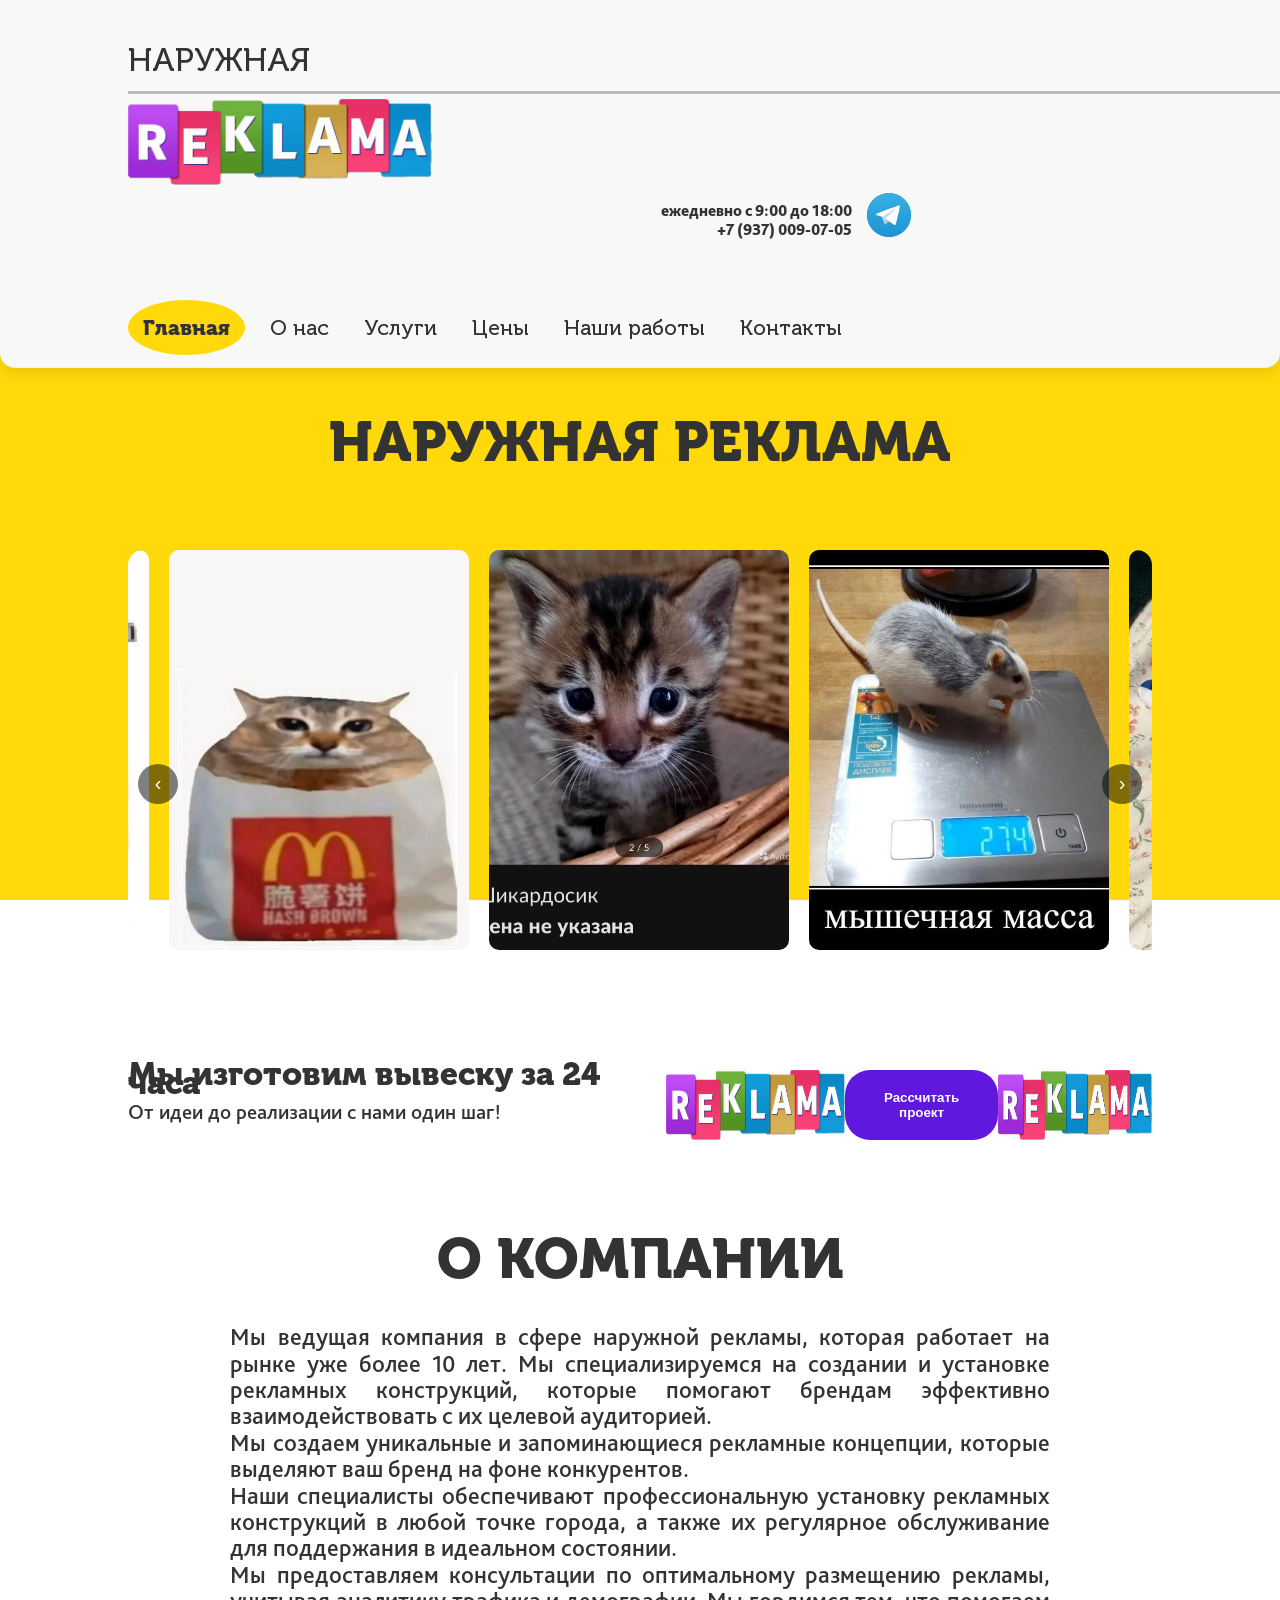
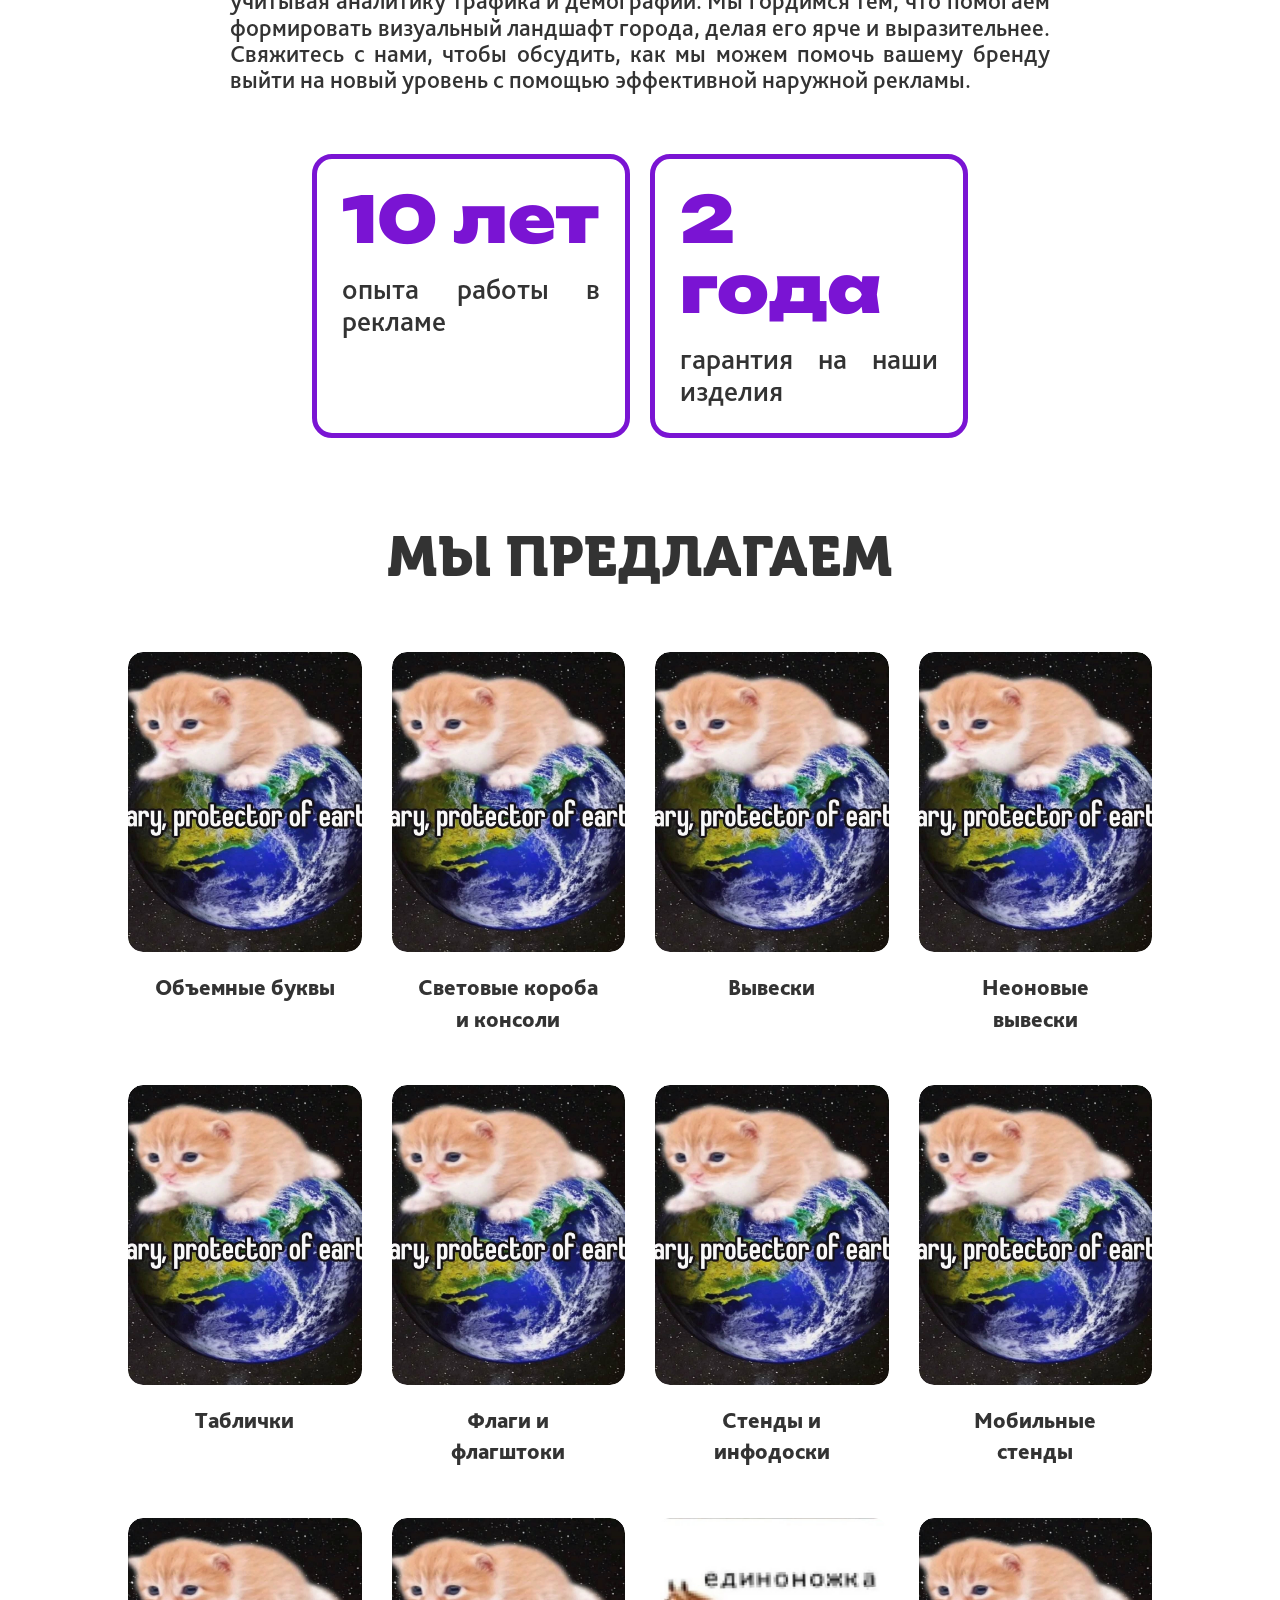
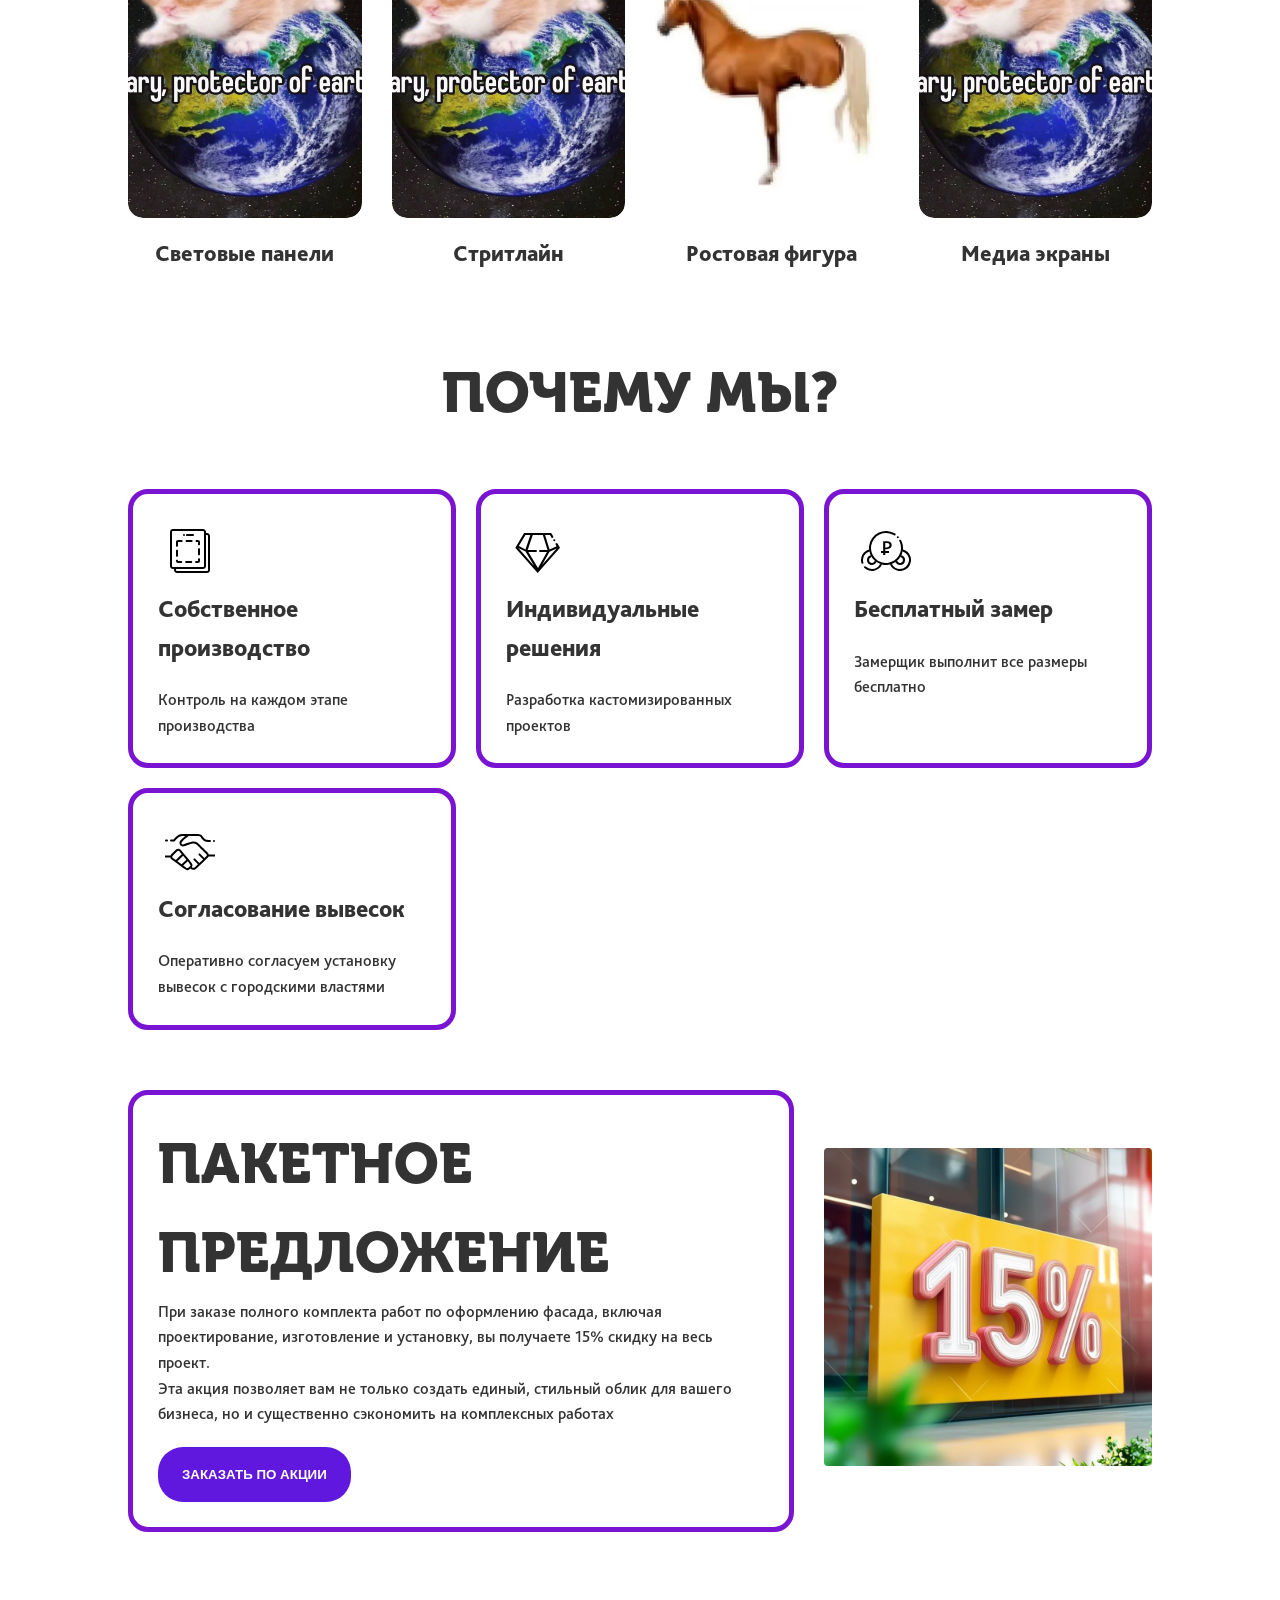
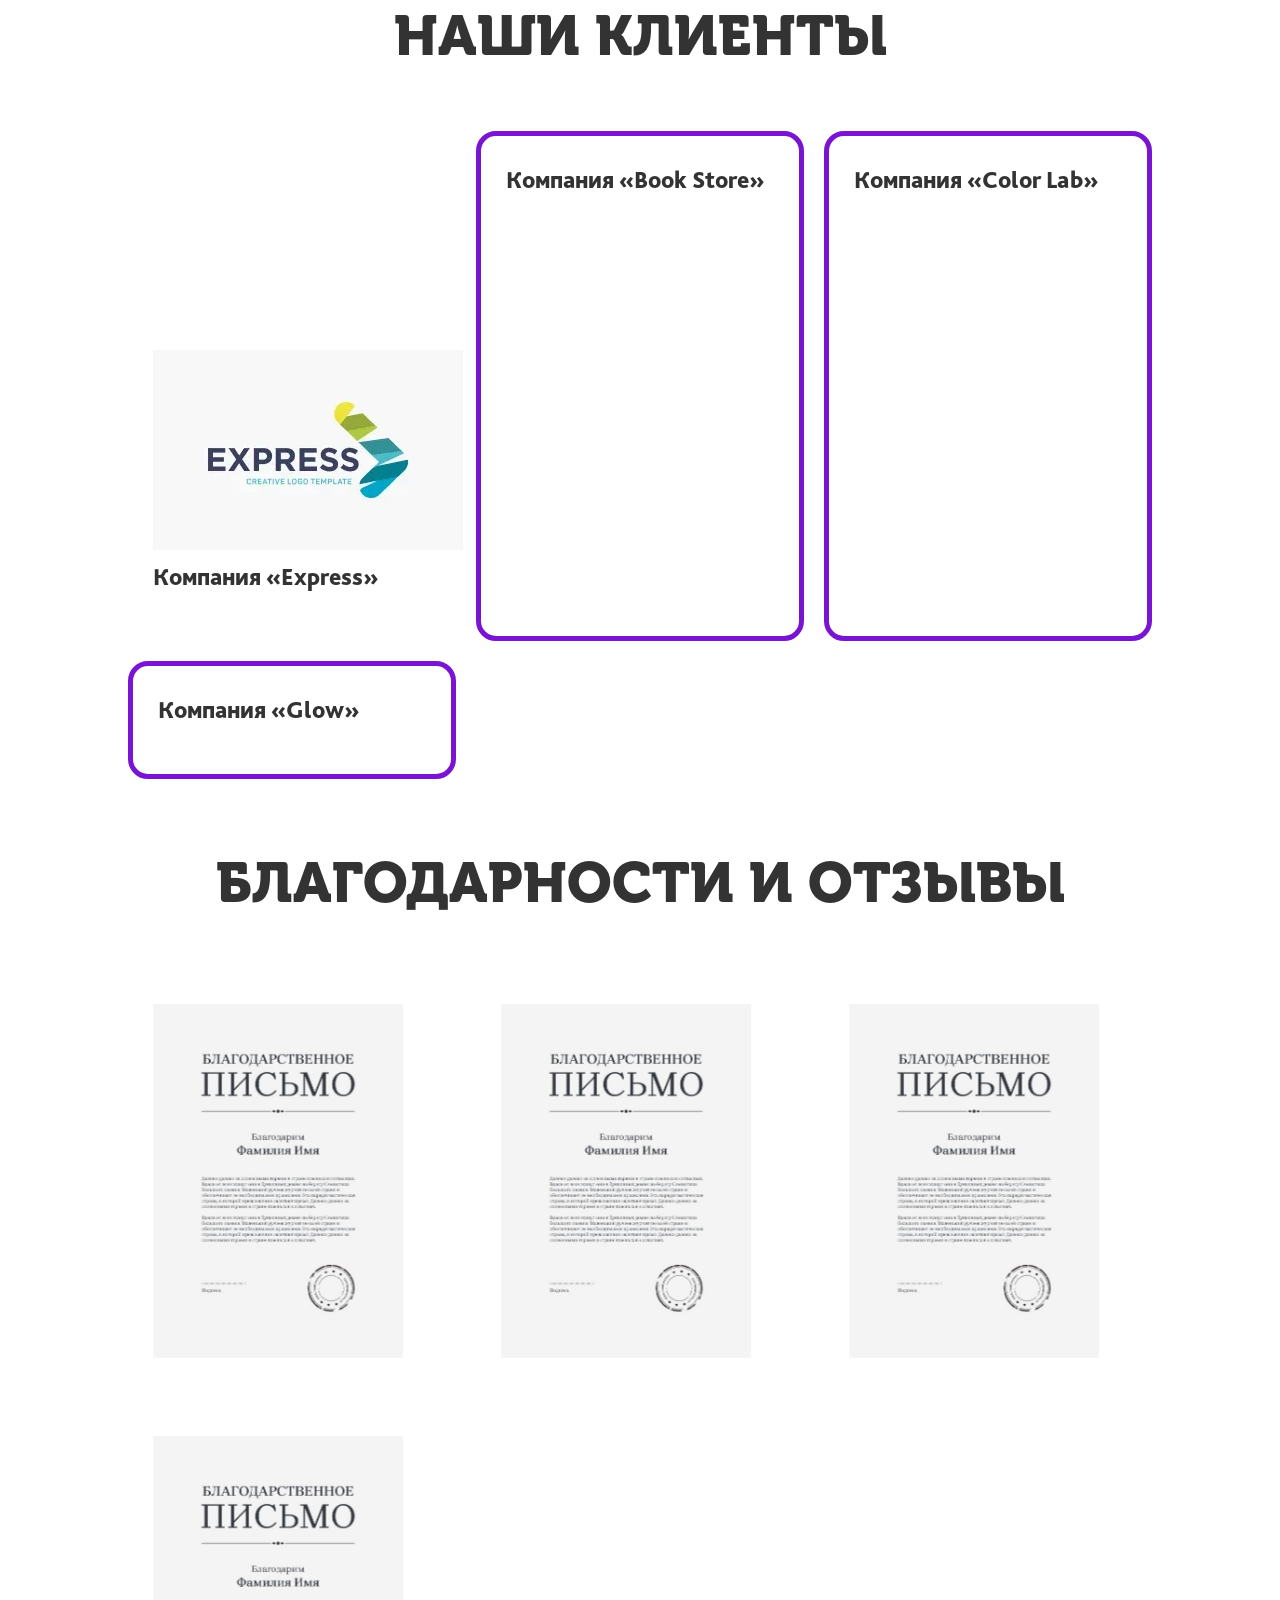
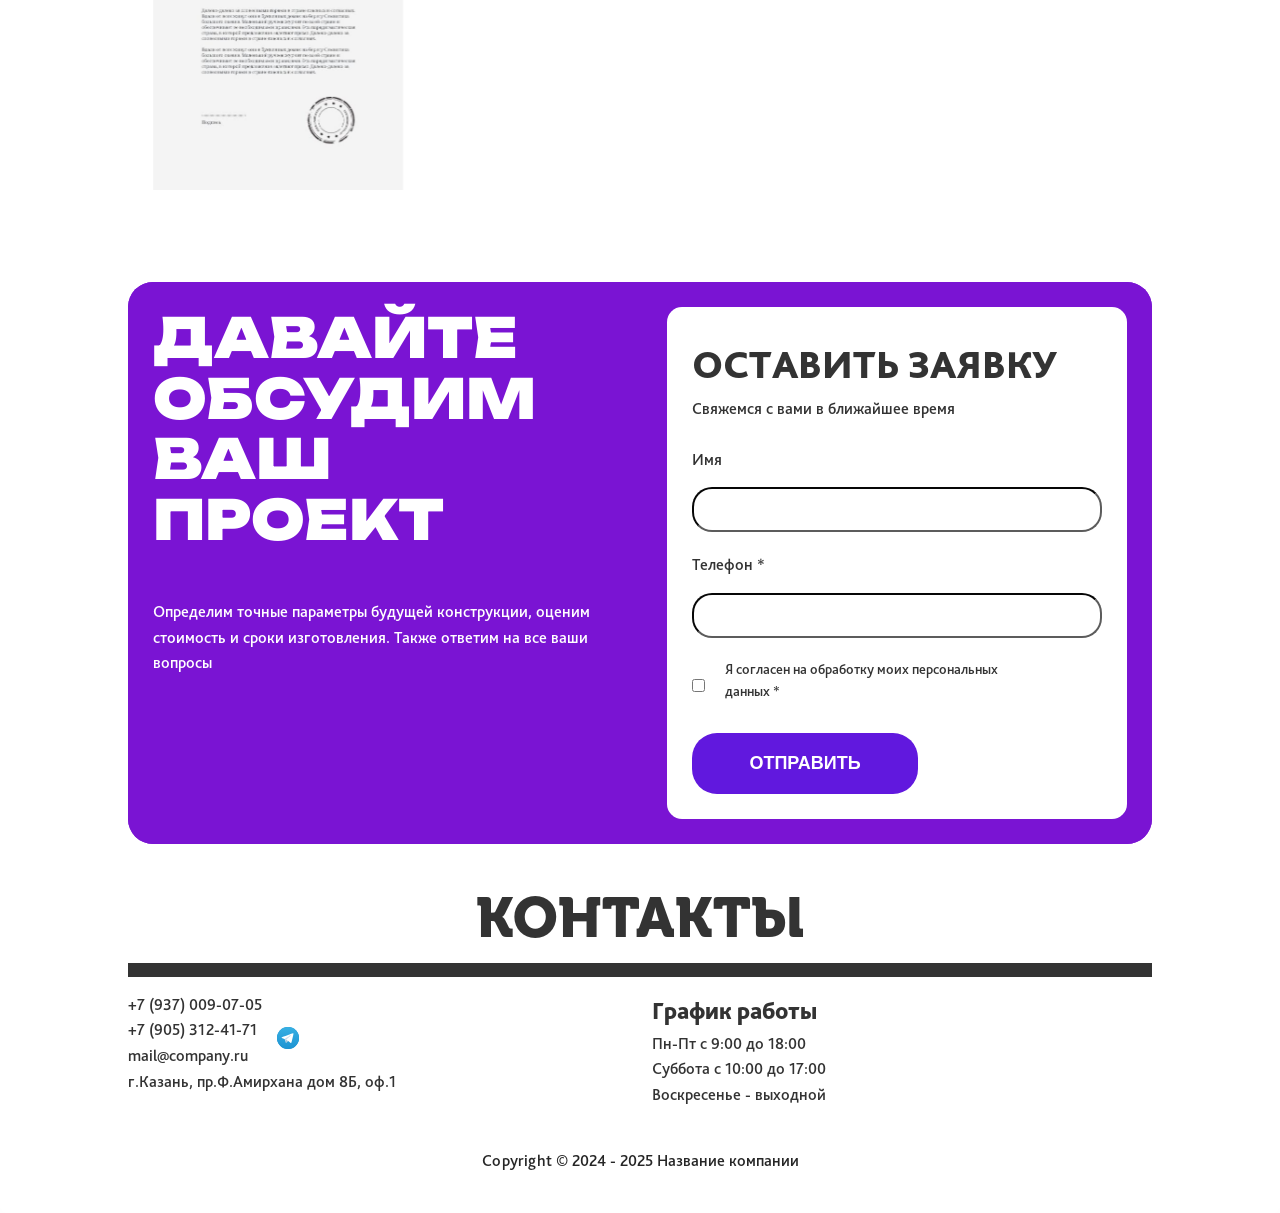
==== commit fbf78a90: "Добавил дохуя чего в индекс" ====
--- a/index.html
+++ b/index.html
@@ -96,11 +96,62 @@
                 <!-- Секция с обратной связью -->
                 <section class="payment__section">
                     <div class="payment__section_undsec">
-                        <h2 class="payment__section_undsec-head">Мы изготовим вывеску за 24 часа</h2>
-                        <p class="payment__section_undsec-p">От идеи до реализации с нами один шаг!</p>
-                    </div>
-                    <button class="btn fade-in">Рассчитать проект</button>
+                        <div class="payment__section_undsec_text">
+                            <h2 class="payment__section_undsec-head">Мы изготовим вывеску за 24 часа</h2>
+                            <p class="payment__section_undsec-p">От идеи до реализации с нами один шаг!</p>
+                        </div>
+                        <img src="images/logo.png" alt="" class="payment__section_undsec_img">
+                    </div>
+                    <div class="btn-section">
+                        <button class="btn fade-in">Рассчитать проект</button>
+                        <img src="images/logo.png" alt="" class="btn-section-image">
+                    </div>
                 </section>
+            </div>
+        </section>
+
+        <!-- Секция о компании -->
+        <section class="about">
+            <div class="container">
+                <h2 class="fade-in about__header">О компании</h2>
+                <div class="about__content_container">
+                    <div class="about__content">
+                        <p class="fade-in">Мы ведущая компания в сфере наружной рекламы, которая работает на рынке уже
+                            более
+                            10
+                            лет. Мы специализируемся на создании и установке рекламных конструкций, которые помогают
+                            брендам
+                            эффективно взаимодействовать с их целевой аудиторией.</p>
+                        <p class="fade-in">Мы создаем уникальные и запоминающиеся рекламные концепции, которые выделяют
+                            ваш
+                            бренд на фоне конкурентов.</p>
+                        <p class="fade-in">Наши специалисты обеспечивают профессиональную установку рекламных
+                            конструкций в любой точке города, а также их регулярное обслуживание для
+                            поддержания в идеальном состоянии.</p>
+                        <p class="fade-in">Мы предоставляем консультации по оптимальному размещению рекламы,
+                            учитывая аналитику трафика и демографии. Мы гордимся тем, что помогаем
+                            формировать визуальный ландшафт города, делая его ярче и выразительнее.
+                            Свяжитесь с нами, чтобы обсудить, как мы можем помочь вашему бренду выйти на
+                            новый уровень с помощью эффективной наружной рекламы.</p>
+                        <section class="experience">
+                            <div class="container">
+                                <div class="grid">
+                                    <div class="experience-card fade-in">
+                                        <h3 class="experience-card-header">10 лет</h3>
+                                        <p class="experience-card-paragraph">опыта работы в рекламе</p>
+                                    </div>
+                                    <div class="experience-card fade-in">
+                                        <h3 class="experience-card-header">2 года</h3>
+                                        <p class="experience-card-paragraph">гарантия на наши изделия</p>
+                                    </div>
+                                </div>
+                            </div>
+                        </section>
+                    </div>
+
+                </div>
+                <!-- Секция опыта и гарантии -->
+
             </div>
         </section>
 
@@ -192,177 +243,157 @@
             </div>
         </section>
 
-
-
-<!--        <div>-->
-<!--                &lt;!&ndash; Секция о компании &ndash;&gt;-->
-<!--                <section class="about">-->
-<!--                    <div class="container">-->
-<!--                        <h2 class="fade-in">О компании</h2>-->
-<!--                        <p class="fade-in">Мы ведущая компания в сфере наружной рекламы, которая работает на рынке уже более 10-->
-<!--                            лет. Мы специализируемся на создании и установке рекламных конструкций, которые помогают брендам-->
-<!--                            эффективно взаимодействовать с их целевой аудиторией.</p>-->
-<!--                        <p class="fade-in">Мы создаем уникальные и запоминающиеся рекламные концепции, которые выделяют ваш-->
-<!--                            бренд на фоне конкурентов.</p>-->
-<!--                    </div>-->
-<!--                </section>-->
-
-<!--                &lt;!&ndash; Секция опыта и гарантии &ndash;&gt;-->
-<!--                <section class="experience">-->
-<!--                    <div class="container">-->
-<!--                        <div class="grid">-->
-<!--                            <div class="card fade-in">-->
-<!--                                <h3>10 лет</h3>-->
-<!--                                <p>опыта работы в рекламе</p>-->
-<!--                            </div>-->
-<!--                            <div class="card fade-in">-->
-<!--                                <h3>2 года</h3>-->
-<!--                                <p>гарантия на наши изделия</p>-->
-<!--                            </div>-->
-<!--                        </div>-->
-<!--                    </div>-->
-<!--                </section>-->
-
-
-<!--                &lt;!&ndash; Блок "Почему мы" &ndash;&gt;-->
-<!--                <section class="advantages">cd-->
-<!--                    <div class="container">-->
-<!--                        <h2 class="fade-in">Почему мы?</h2>-->
-<!--                        <div class="grid">-->
-<!--                            <div class="card fade-in">-->
-<!--                                <h3>Собственное производство</h3>-->
-<!--                                <p>Контроль на каждом этапе производства</p>-->
-<!--                            </div>-->
-<!--                            <div class="card fade-in">-->
-<!--                                <h3>Индивидуальные решения</h3>-->
-<!--                                <p>Разработка кастомизированных проектов</p>-->
-<!--                            </div>-->
-<!--                            <div class="card fade-in">-->
-<!--                                <h3>Бесплатный замер</h3>-->
-<!--                                <p>Замерщик выполнит все размеры бесплатно</p>-->
-<!--                            </div>-->
-<!--                            <div class="card fade-in">-->
-<!--                                <h3>Согласование вывесок</h3>-->
-<!--                                <p>Оперативно согласуем установку вывесок с городскими властями</p>-->
-<!--                            </div>-->
-<!--                        </div>-->
-<!--                    </div>-->
-<!--                </section>-->
-
-<!--                &lt;!&ndash; Блок "Пакетное предложение" &ndash;&gt;-->
-<!--                <section class="package">-->
-<!--                    <div class="container">-->
-<!--                        <h2 class="fade-in">Пакетное предложение</h2>-->
-<!--                        <div class="package-content">-->
-<!--                            <div class="package-image fade-in">-->
-<!--                                <img src="assets/img/package.jpg" alt="Пакетное предложение">-->
-<!--                            </div>-->
-<!--                            <div class="package-text fade-in">-->
-<!--                                <p>При заказе полного комплекта работ по оформлению фасада, включая проектирование, изготовление-->
-<!--                                    и установку, вы получаете 15% скидку на весь проект.</p>-->
-<!--                                <p>Эта акция позволяет вам не только создать единый, стильный облик для вашего бизнеса, но и-->
-<!--                                    существенно сэкономить на комплексных работах</p>-->
-<!--                                <button class="btn" style="margin-top: 20px;">Заказать по акции</button>-->
-<!--                            </div>-->
-<!--                        </div>-->
-<!--                    </div>-->
-<!--                </section>-->
-
-<!--                &lt;!&ndash; Блок "Наши клиенты" &ndash;&gt;-->
-<!--                <section class="clients">-->
-<!--                    <div class="container">-->
-<!--                        <h2 class="fade-in">Наши клиенты</h2>-->
-<!--                        <div class="grid">-->
-<!--                            <div class="card fade-in">-->
-<!--                                <h3>Компания «Express»</h3>-->
-<!--                            </div>-->
-<!--                            <div class="card fade-in">-->
-<!--                                <h3>Компания «Book Store»</h3>-->
-<!--                            </div>-->
-<!--                            <div class="card fade-in">-->
-<!--                                <h3>Компания «Color Lab»</h3>-->
-<!--                            </div>-->
-<!--                            <div class="card fade-in">-->
-<!--                                <h3>Компания «Glow»</h3>-->
-<!--                            </div>-->
-<!--                        </div>-->
-<!--                    </div>-->
-<!--                </section>-->
-
-<!--                &lt;!&ndash; Блок "Благодарности" &ndash;&gt;-->
-<!--                <section class="testimonials">-->
-<!--                    <div class="container">-->
-<!--                        <h2 class="fade-in">Благодарности</h2>-->
-<!--                        <div class="grid">-->
-<!--                            <div class="card fade-in">-->
-<!--                                <p>Благодарственное письмо от компании "Express"</p>-->
-<!--                            </div>-->
-<!--                            <div class="card fade-in">-->
-<!--                                <p>Благодарственное письмо от компании "Book Store"</p>-->
-<!--                            </div>-->
-<!--                            <div class="card fade-in">-->
-<!--                                <p>Благодарственное письмо от компании "Color Lab"</p>-->
-<!--                            </div>-->
-<!--                            <div class="card fade-in">-->
-<!--                                <p>Благодарственное письмо от компании "Glow"</p>-->
-<!--                            </div>-->
-<!--                        </div>-->
-<!--                    </div>-->
-<!--                </section>-->
-
-<!--                &lt;!&ndash; Форма обратной связи &ndash;&gt;-->
-<!--                <section class="contact-form">-->
-<!--                    <div class="container">-->
-<!--                        <h2 class="fade-in">Давайте обсудим ваш проект</h2>-->
-<!--                        <p class="fade-in">Определим точные параметры будущей конструкции, оценим стоимость и сроки-->
-<!--                            изготовления. Также ответим на все ваши вопросы</p>-->
-
-<!--                        <form class="fade-in">-->
-<!--                            <div class="form-group">-->
-<!--                                <label for="name">Имя</label>-->
-<!--                                <input type="text" id="name">-->
-<!--                            </div>-->
-<!--                            <div class="form-group">-->
-<!--                                <label for="phone">Телефон *</label>-->
-<!--                                <input type="tel" id="phone" required>-->
-<!--                            </div>-->
-<!--                            <div class="form-group checkbox-group">-->
-<!--                                <input type="checkbox" id="agree" required>-->
-<!--                                <label for="agree">Я согласен на обработку моих персональных данных *</label>-->
-<!--                            </div>-->
-<!--                            <button type="submit" class="btn">Отправить</button>-->
-<!--                        </form>-->
-<!--                    </div>-->
-<!--                </section>-->
-
-<!--                &lt;!&ndash; Контакты и график работы &ndash;&gt;-->
-<!--                <section class="contact-info-section">-->
-<!--                    <div class="container">-->
-<!--                        <h2 class="fade-in">Контакты</h2>-->
-<!--                        <div class="contact-details">-->
-<!--                            <div class="fade-in">-->
-<!--                                <h3>Контактная информация</h3>-->
-<!--                                <p>г. Москва, Ленинский проспект, дом 0</p>-->
-<!--                                <p>+7 (000) 000-00-00</p>-->
-<!--                                <p>+7 (000) 000-00-01</p>-->
-<!--                                <p>mail@company.ru</p>-->
-<!--                            </div>-->
-<!--                            <div class="fade-in">-->
-<!--                                <h3>График работы</h3>-->
-<!--                                <p>Пн-Пт с 9:00 до 18:00</p>-->
-<!--                                <p>Суббота с 10:00 до 17:00</p>-->
-<!--                                <p>Воскресенье - выходной</p>-->
-<!--                            </div>-->
-<!--                        </div>-->
-<!--                    </div>-->
-<!--                </section>-->
-<!--        </div>-->
-
+        <!-- Блок "Почему мы" -->
+        <section class="advantages">
+            <div class="container">
+                <h2 class="fade-in advantages-head">Почему мы?</h2>
+                <div class="grid">
+                    <div class="card fade-in">
+                        <img src="images/proizvodstvo.svg" alt="логотип производства">
+                        <h3>Собственное производство</h3>
+                        <p>Контроль на каждом этапе производства</p>
+                    </div>
+                    <div class="card fade-in">
+                        <img src="images/diamond.svg" alt="логотип решений">
+                        <h3>Индивидуальные решения</h3>
+                        <p>Разработка кастомизированных проектов</p>
+                    </div>
+                    <div class="card fade-in">
+                        <img src="images/coins-rus.svg" alt="логотип монет">
+                        <h3>Бесплатный замер</h3>
+                        <p>Замерщик выполнит все размеры бесплатно</p>
+                    </div>
+                    <div class="card fade-in">
+                        <img src="images/hands.svg" alt="логотип рук">
+                        <h3>Согласование вывесок</h3>
+                        <p>Оперативно согласуем установку вывесок с городскими властями</p>
+                    </div>
+                </div>
+            </div>
+        </section>
+
+        <!-- Блок "Пакетное предложение" -->
+        <section class="package">
+            <div class="container">
+                <div class="package-content">
+                    <div class="package-text fade-in package-content-container">
+                        <h2 class="fade-in package-head">Пакетное предложение</h2>
+                        <p>При заказе полного комплекта работ по оформлению фасада, включая проектирование,
+                            изготовление
+                            и установку, вы получаете 15% скидку на весь проект.</p>
+                        <p>Эта акция позволяет вам не только создать единый, стильный облик для вашего бизнеса, но и
+                            существенно сэкономить на комплексных работах</p>
+                        <button class="btn" style="margin-top: 20px;">ЗАКАЗАТЬ ПО АКЦИИ</button>
+                    </div>
+                    <div class="package-image fade-in">
+                        <img src="images/zaglushka.webp" alt="Пакетное предложение">
+                    </div>
+                </div>
+            </div>
+        </section>
+        <!--            TODO реализовать слайдер клиентов-->
+        <!-- Блок "Наши клиенты" -->
+        <section class="clients">
+            <div class="container">
+                <h2 class="fade-in clients-head">Наши клиенты</h2>
+                <div class="grid">
+                    <div class="card card-partners fade-in">
+                        <img src="images/fgs16_partners_1.webp" alt="">
+                        <h3>Компания «Express»</h3>
+                    </div>
+                    <div class="card fade-in">
+                        <h3>Компания «Book Store»</h3>
+                    </div>
+                    <div class="card fade-in">
+                        <h3>Компания «Color Lab»</h3>
+                    </div>
+                    <div class="card fade-in">
+                        <h3>Компания «Glow»</h3>
+                    </div>
+                </div>
+            </div>
+        </section>
+
+        <!-- Блок "Благодарности" -->
+        <section class="testimonials">
+            <div class="container">
+                <h2 class="fade-in testimonials-head">Благодарности и отзывы</h2>
+                <div class="grid">
+                    <div class="card card-testimonials fade-in">
+                        <img class="testimonials-image" src="images/blag_pismo.jpg" alt="Благодарственное письмо">
+                    </div>
+                    <div class="card card-testimonials fade-in">
+                        <img class="testimonials-image" src="images/blag_pismo.jpg" alt="Благодарственное письмо">
+                    </div>
+                    <div class="card card-testimonials fade-in">
+                        <img class="testimonials-image" src="images/blag_pismo.jpg" alt="Благодарственное письмо">
+                    </div>
+                    <div class="card card-testimonials fade-in">
+                        <img class="testimonials-image" src="images/blag_pismo.jpg" alt="Благодарственное письмо">
+                    </div>
+                </div>
+            </div>
+        </section>
+
+        <!-- Форма обратной связи -->
+        <section class="contact-form">
+            <div class="container contact-form-container">
+                <div style="background: rgba(122,20,211,1); border-radius: 25px 25px 25px 25px; display: flex; padding: 25px">
+                    <div class="contact-form-container-inner">
+                        <h2 class="fade-in contact-form-head">Давайте обсудим ваш проект</h2>
+                        <p class="fade-in" style="color: white">Определим точные параметры будущей конструкции, оценим
+                            стоимость и сроки
+                            изготовления. Также ответим на все ваши вопросы</p>
+                    </div>
+
+                    <form class="fade-in contact-form-form">
+                        <h2 class="contact-form-head-form">ОСТАВИТЬ ЗАЯВКУ</h2>
+                        <p class="contact-form-head-form-p">Cвяжемся с вами в ближайшее время</p>
+                        <div class="form-group">
+                            <label for="name" class="form-group-label">Имя</label>
+                            <input class="form-group-input" type="text" id="name">
+                        </div>
+                        <div class="form-group">
+                            <label for="phone" class="form-group-label">Телефон *</label>
+                            <input class="form-group-input" type="tel" id="phone" required>
+                        </div>
+                        <div class="form-group checkbox-group">
+                            <input type="checkbox" id="agree" required>
+                            <label for="agree">Я согласен на обработку моих персональных данных *</label>
+                        </div>
+                        <button type="submit" class="btn contact-form-btn">Отправить</button>
+                    </form>
+                </div>
+            </div>
+        </section>
 
     </main>
     <!-- Подвал сайта -->
     <footer>
         <div class="container">
+            <h2 class="fade-in contact-info-section-head">Контакты</h2>
+            <div class="contact-details-footer">
+                <div class="fade-in">
+                    <div class="contact-details-footer-telegram">
+                        <p>+7 (937) 009-07-05</p>
+                        <a href="https://t.me/your_telegram" class="telegram-btn telegram-btn-footer" target="_blank" aria-label="Telegram">
+                            <img src="images/Telegram_logo.svg" alt="">
+                        </a>
+                    </div>
+                    <p>+7 (905) 312-41-71</p>
+                    <p>mail@company.ru</p>
+                    <p>г.Казань, пр.Ф.Амирхана дом 8Б, оф.1</p>
+<!--                    TODO: Вставь иконки одноклассников-->
+                </div>
+                <div class="fade-in footer-graphic">
+                    <h3 class="graphic-head">График работы</h3>
+                    <p>Пн-Пт с 9:00 до 18:00</p>
+                    <p>Суббота с 10:00 до 17:00</p>
+                    <p>Воскресенье - выходной</p>
+                </div>
+            </div>
+        </div>
+        <div class="footer-copyrights">
             <p>Copyright &copy; 2024 - 2025 Название компании</p>
         </div>
     </footer>
@@ -377,12 +408,11 @@
 
         <form class="project-form">
             <div class="form-group">
-                <input type="text" placeholder="Ваше имя" class="form-input">
+                <input type="text" placeholder="Ваше имя" class="input-modal-form">
             </div>
 
             <div class="form-group">
-                <input type="tel" placeholder="Телефон *" class="form-input" required>
-                <span class="required-star">*</span>
+                <input type="tel" placeholder="Телефон *" class="input-modal-form" required>
             </div>
 
             <div class="checkbox-group">
--- a/style.css
+++ b/style.css
@@ -23,6 +23,11 @@
     src: url("fonts/MuseoCyrl_500.ttf") format('truetype');
     font-weight: 500;
 }
+@font-face {
+    font-family: 'Unbounded';
+    src: url("fonts/Unbounded-Black.ttf") format('truetype');
+    font-weight: 900;
+}
 
 @font-face {
     font-family: 'MuseoCyrl';
@@ -43,7 +48,7 @@
 }
 
 html, body {
-    font-family: 'MuseoCyrl', Arial, sans-serif;
+    font-family: 'BlissPro', Arial, sans-serif;
     font-weight: 500;
     line-height: 1.6;
     color: #333;
@@ -53,12 +58,15 @@
 
 .main-nav,
 .breadcrumbs,
-h1, h2, h3,
-footer {
+h1, h2, .under-logo{
     font-family: 'MuseoCyrl', Arial, sans-serif;
     font-weight: 500;
     font-size: 1.5rem;
 }
+.main-nav{
+    font-size: 1.3rem;
+}
+
 
 .ripple-bg {
     position: fixed;
@@ -103,9 +111,24 @@
 }
 
 .container {
-    width: 100%;
+    width: 80%;
     max-width: 1200px;
     margin: 0 auto;
+}
+.experience-card, .card, .package-content-container {
+    border: 5px solid rgba(122,20,211,1);
+    border-radius: 20px 20px 20px 20px;
+    padding: 25px 25px 25px 25px;
+}
+.experience-card-header{
+    font-family: "Unbounded";
+    font-size: 4rem;
+    color: rgba(122,20,211,1);
+}
+.experience-card-paragraph{
+    font-family: 'BlissPro';
+    font-weight: 500;
+    font-size: 1.8rem;
 }
 
 .main-nav {
@@ -118,10 +141,29 @@
     justify-content: space-around;
 }
 .payment__section_undsec{
-    line-height: 0.5;
+    width: 70%;
+}
+.btn-section{
+    width: 30%;
+}
+.payment__section_undsec, .btn-section{
+    display: flex;
 }
 .payment__section_undsec-p{
     font-size: 1.3rem;
+}
+.payment__section_undsec_text{
+    line-height: 0.3;
+}
+.payment__section_undsec_img{
+    width: 25%;
+}
+
+.btn fade-in{
+    width: 50%;
+}
+.btn-section-image{
+    width: 50%;
 }
 
 .nav-toggle {
@@ -216,6 +258,21 @@
     flex-grow: 1;
     max-width: 100%;
 }
+.about__header{
+    text-align: center;
+    font-size: 3.5rem;
+    text-transform: uppercase;
+}
+.about__content{
+    font-size: 1.5rem;
+    line-height: 1.1;
+    width: 80%;
+    margin: 0 auto;
+    text-align: justify;
+}
+.about{
+    padding: 15px 0;
+}
 
 .btn {
     display: inline-block;
@@ -242,17 +299,11 @@
     margin-top: 30px;
 }
 
-.card {
-    border: 1px solid #ddd;
-    padding: 20px;
-    border-radius: 4px;
-    transition: all 0.3s ease;
-}
-
-.card:hover {
-    box-shadow: 0 5px 15px rgba(0,0,0,0.1);
-    transform: translateY(-5px);
-}
+
+/*.card:hover {*/
+/*    box-shadow: 0 5px 15px rgba(0,0,0,0.1);*/
+/*    transform: translateY(-5px);*/
+/*}*/
 
 section {
     padding: 30px 0;
@@ -455,10 +506,7 @@
     font-weight: 500;
 }
 
-input[type="text"],
-input[type="tel"],
-input[type="email"],
-textarea {
+.input-modal-form {
     width: 100%;
     padding: 10px;
     border: 1px solid #ddd;
@@ -734,7 +782,7 @@
     box-shadow: 0 6px 20px rgba(106, 13, 173, 0.4);
 }
 
-footer {
+.footer-copyrights {
     background: #333;
     color: white;
     padding: 40px 0;
@@ -1029,11 +1077,12 @@
     background: #A78BFA;
 }
 
-.services-head {
+.services-head, .advantages-head, .package-head, .clients-head, .testimonials-head, .contact-form-head, .contact-info-section-head {
     text-align: center;
     margin-bottom: 50px;
-    font-size: 2.5rem;
+    font-size: 3.5rem;
     color: #333;
+    text-transform: uppercase;
 }
 
 .services-grid {
@@ -1127,7 +1176,6 @@
 .form-group {
     position: relative;
     margin-bottom: 20px;
-    display: flex;
     justify-content: center;
 }
 
@@ -1156,8 +1204,6 @@
     justify-content: center;
     margin-bottom: 25px;
     width: 80%;
-    margin-left: auto;
-    margin-right: auto;
 }
 
 .checkbox-group input {
@@ -1467,4 +1513,209 @@
 
 .fade-in {
     animation: fadeIn 0.8s ease forwards;
+}
+.service-card h3 {
+    font-family: "BlissPro";
+    font-weight: 900;
+}
+.package-content-container{
+    min-width: 65%;
+}
+.package-head{
+    text-align: left;
+    margin-bottom: 0;
+}
+.card-partners{
+    border: none;
+    padding-top: calc(100% * 2 / 3) !important;
+}
+.card-partners img{
+    object-fit: cover;
+}
+.card-testimonials{
+    border: none;
+}
+.card-testimonials:hover {
+    border: none;
+}
+.testimonials-image{
+    width: 90%;
+}
+.contact-form-head{
+    font-family: Unbounded;
+    font-weight: 900;
+    color: white;
+    font-size: 55px;
+    line-height: 110%;
+    text-align: left;
+}
+.contact-form-container{
+    display: flex;
+    background: rgba(122,20,211,1);
+    border-radius: 25px 25px 25px 25px;
+}
+.contact-form-container-inner{
+    width: 50%;
+}
+.contact-form-form{
+    opacity: 1;
+    transform: translateY(0px);
+    transition: opacity 0.8s, transform 0.8s;
+    background: white;
+    border-radius: 15px;
+    padding: 25px;
+    margin-left: 58px;
+    margin-top: 0;
+    width: 50%;
+}
+.contact-form-head-form{
+    margin-bottom: 0;
+    font-family: BlissPro;
+    font-size: 2.5rem;
+}
+.contact-form-head-form-p{
+    margin-bottom: 25px;
+}
+.form-group-label{
+    margin-bottom: 15px;
+}
+.form-group-input{
+    border-radius: 20px;
+    border-color: rgb(92, 92, 92);
+    width: 100%;
+    height: 45px;
+}
+.contact-form-btn{
+    width: 55%;
+    text-transform: uppercase;
+    font-size: 18px;
+}
+.contact-info-section-head{
+    border-bottom: 14px solid;
+    margin-bottom: 15px;
+}
+.contact-details-footer{
+    display: flex;
+    flex-direction: row;
+}
+.contact-details-footer-telegram{
+    display: flex;
+    height: 25px;
+}
+.telegram-btn-footer{
+    width: 22px;
+    height: 22px;
+    margin-left: 15px;
+    margin-top: 35px;
+}
+.footer-graphic{
+    margin-left: 25%;
+}
+.graphic-head{
+    margin-bottom: 0;
+}
+.footer-copyrights{
+    background: white;
+    color: black;
+    opacity: 0.85;
+    border-radius: 15px 15px 0 0;
+}
+/* Стили для слайдера клиентов */
+.client-slides {
+    display: flex;
+    transition: transform 60s linear;
+    gap: 20px;
+    margin-bottom: 60px;
+}
+
+.client-slide {
+    min-width: calc(16.666% - 17px); /* 6 карточек с учетом gap */
+    height: 200px; /* Высота карточки клиента */
+    border-radius: 10px;
+    transition: transform 0.3s ease;
+    border: 2px solid rgba(122,20,211,1);
+    padding: 15px;
+    text-align: center;
+    display: flex;
+    flex-direction: column;
+    justify-content: center;
+    align-items: center;
+}
+
+.client-slide:hover {
+    transform: scale(1.05);
+}
+
+.client-slide img {
+    max-width: 80px;
+    max-height: 60px;
+    object-fit: contain;
+    margin-bottom: 10px;
+}
+
+.client-slide h3 {
+    font-size: 0.9rem;
+    margin: 0;
+    font-family: 'BlissPro';
+    font-weight: 500;
+}
+
+/* Стрелки для слайдера клиентов */
+.client-prev, .client-next {
+    position: absolute;
+    top: 50%;
+    transform: translateY(-50%);
+    background: rgba(0,0,0,0.5);
+    color: white;
+    border: none;
+    width: 40px;
+    height: 40px;
+    border-radius: 50%;
+    cursor: pointer;
+    font-size: 20px;
+    display: flex;
+    align-items: center;
+    justify-content: center;
+    z-index: 100;
+    transition: background 0.3s;
+}
+
+.client-prev {
+    left: -60px;
+}
+
+.client-next {
+    right: -60px;
+}
+
+.client-prev:hover, .client-next:hover {
+    background: rgba(0,0,0,0.8);
+}
+
+/* Адаптивность для слайдера клиентов */
+@media (max-width: 1200px) {
+    .client-slide {
+        min-width: calc(20% - 16px); /* 5 карточек */
+    }
+}
+
+@media (max-width: 992px) {
+    .client-slide {
+        min-width: calc(25% - 15px); /* 4 карточки */
+    }
+}
+
+@media (max-width: 768px) {
+    .client-slide {
+        min-width: calc(33.333% - 13.33px); /* 3 карточки */
+    }
+    .client-prev, .client-next {
+        display: none;
+    }
+}
+
+@media (max-width: 576px) {
+    .client-slide {
+        min-width: calc(50% - 10px); /* 2 карточки */
+    }
 }
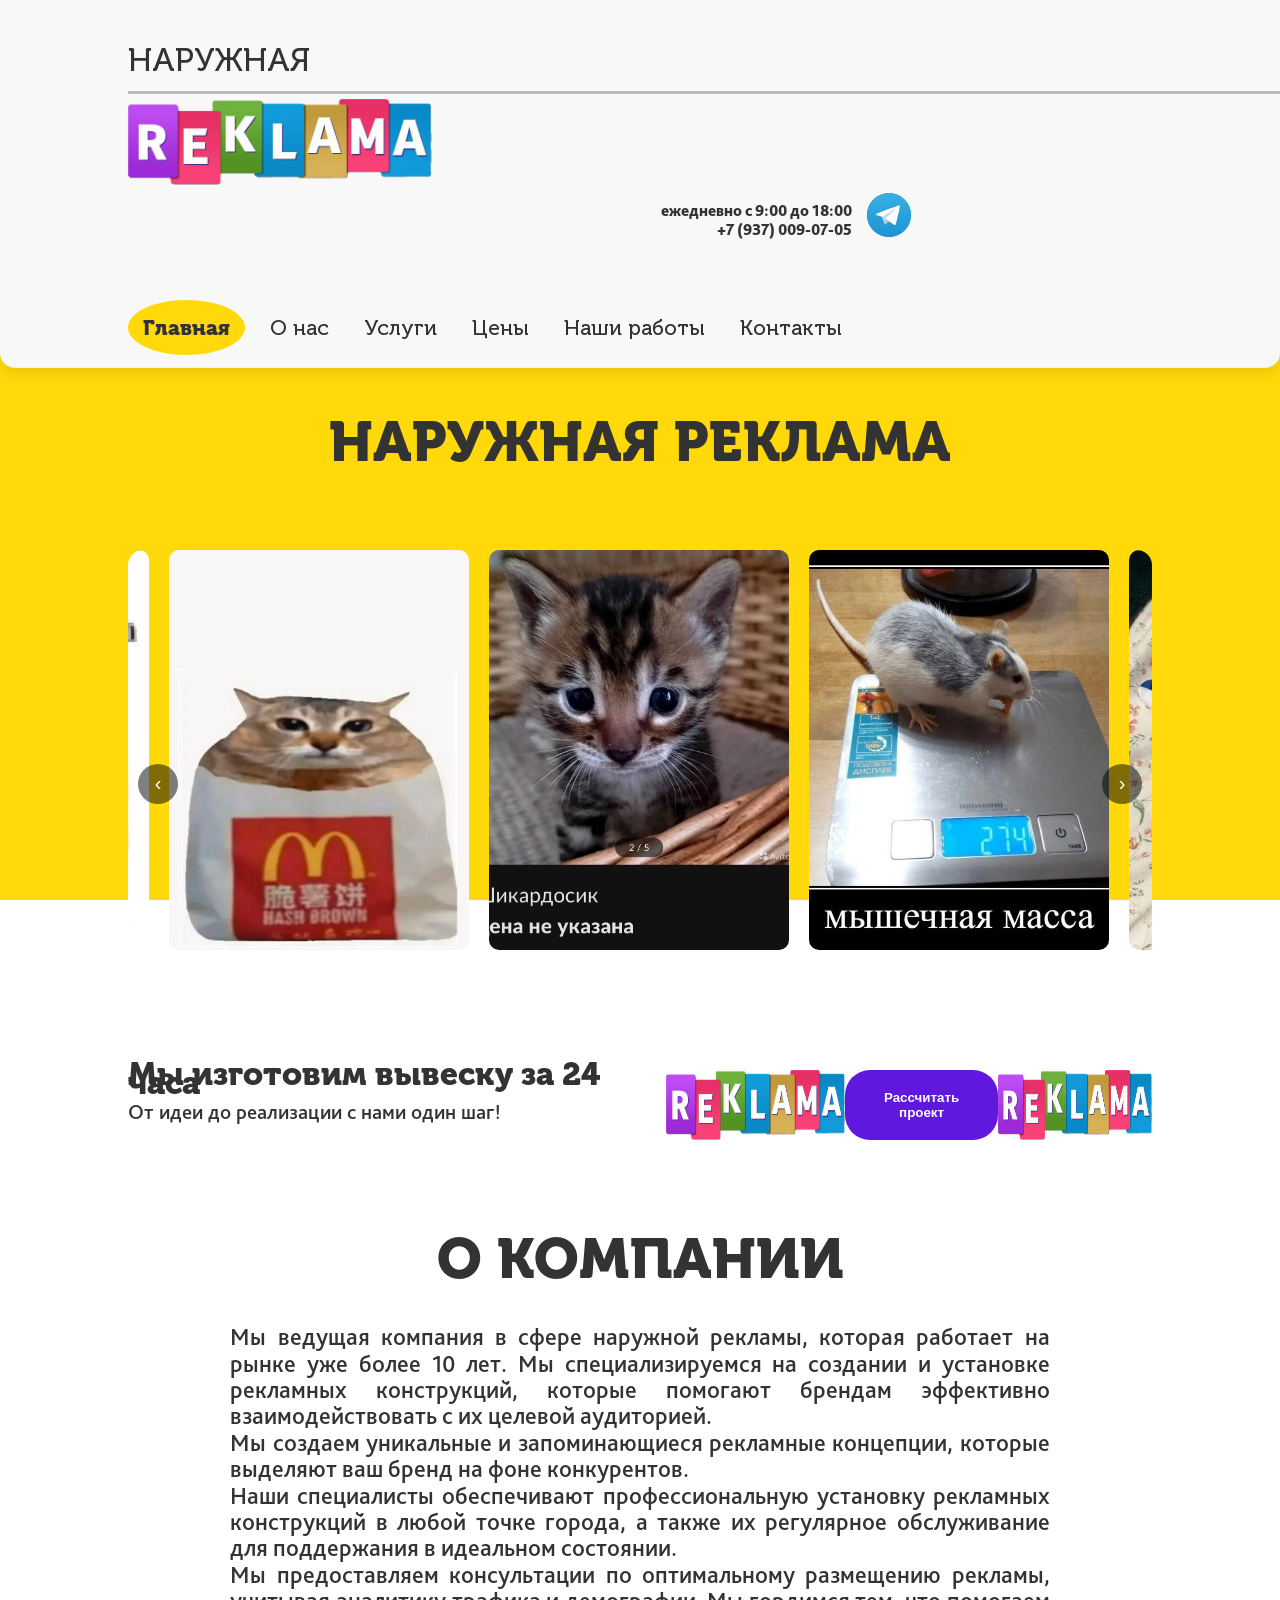
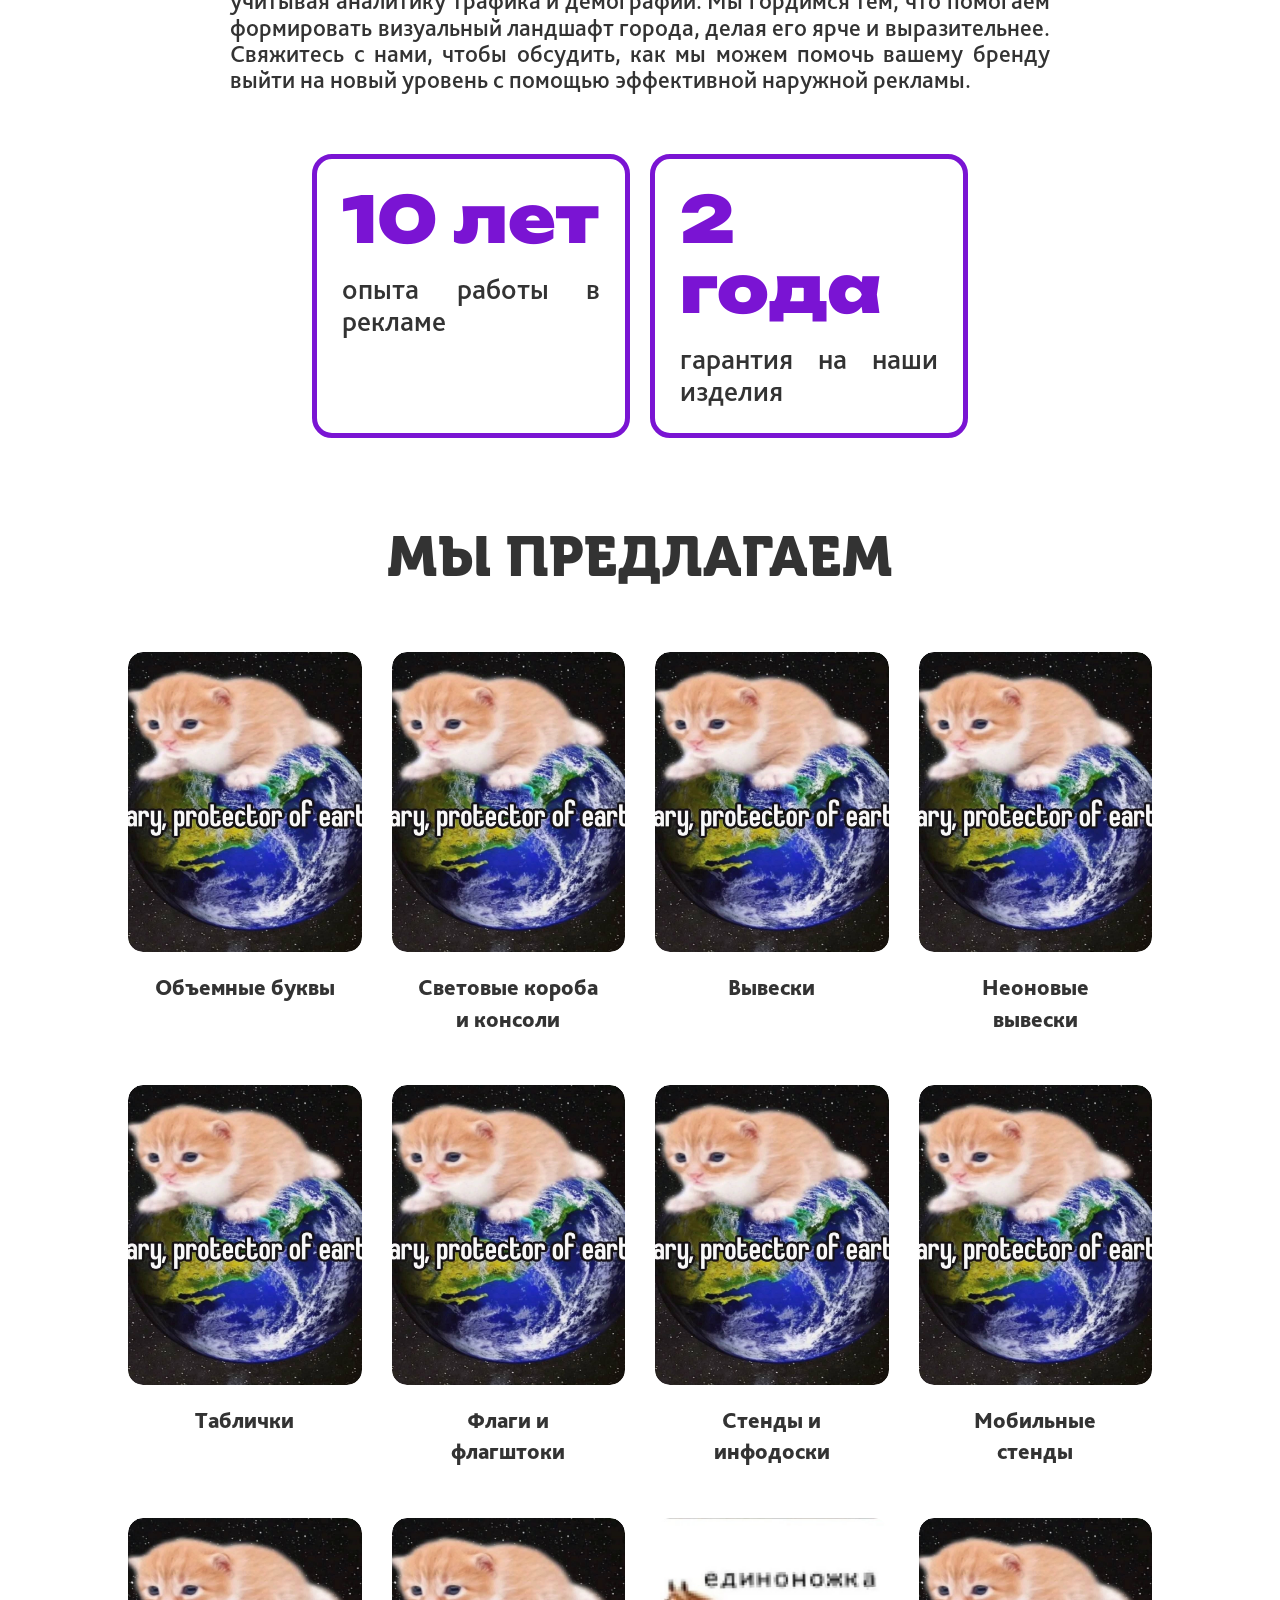
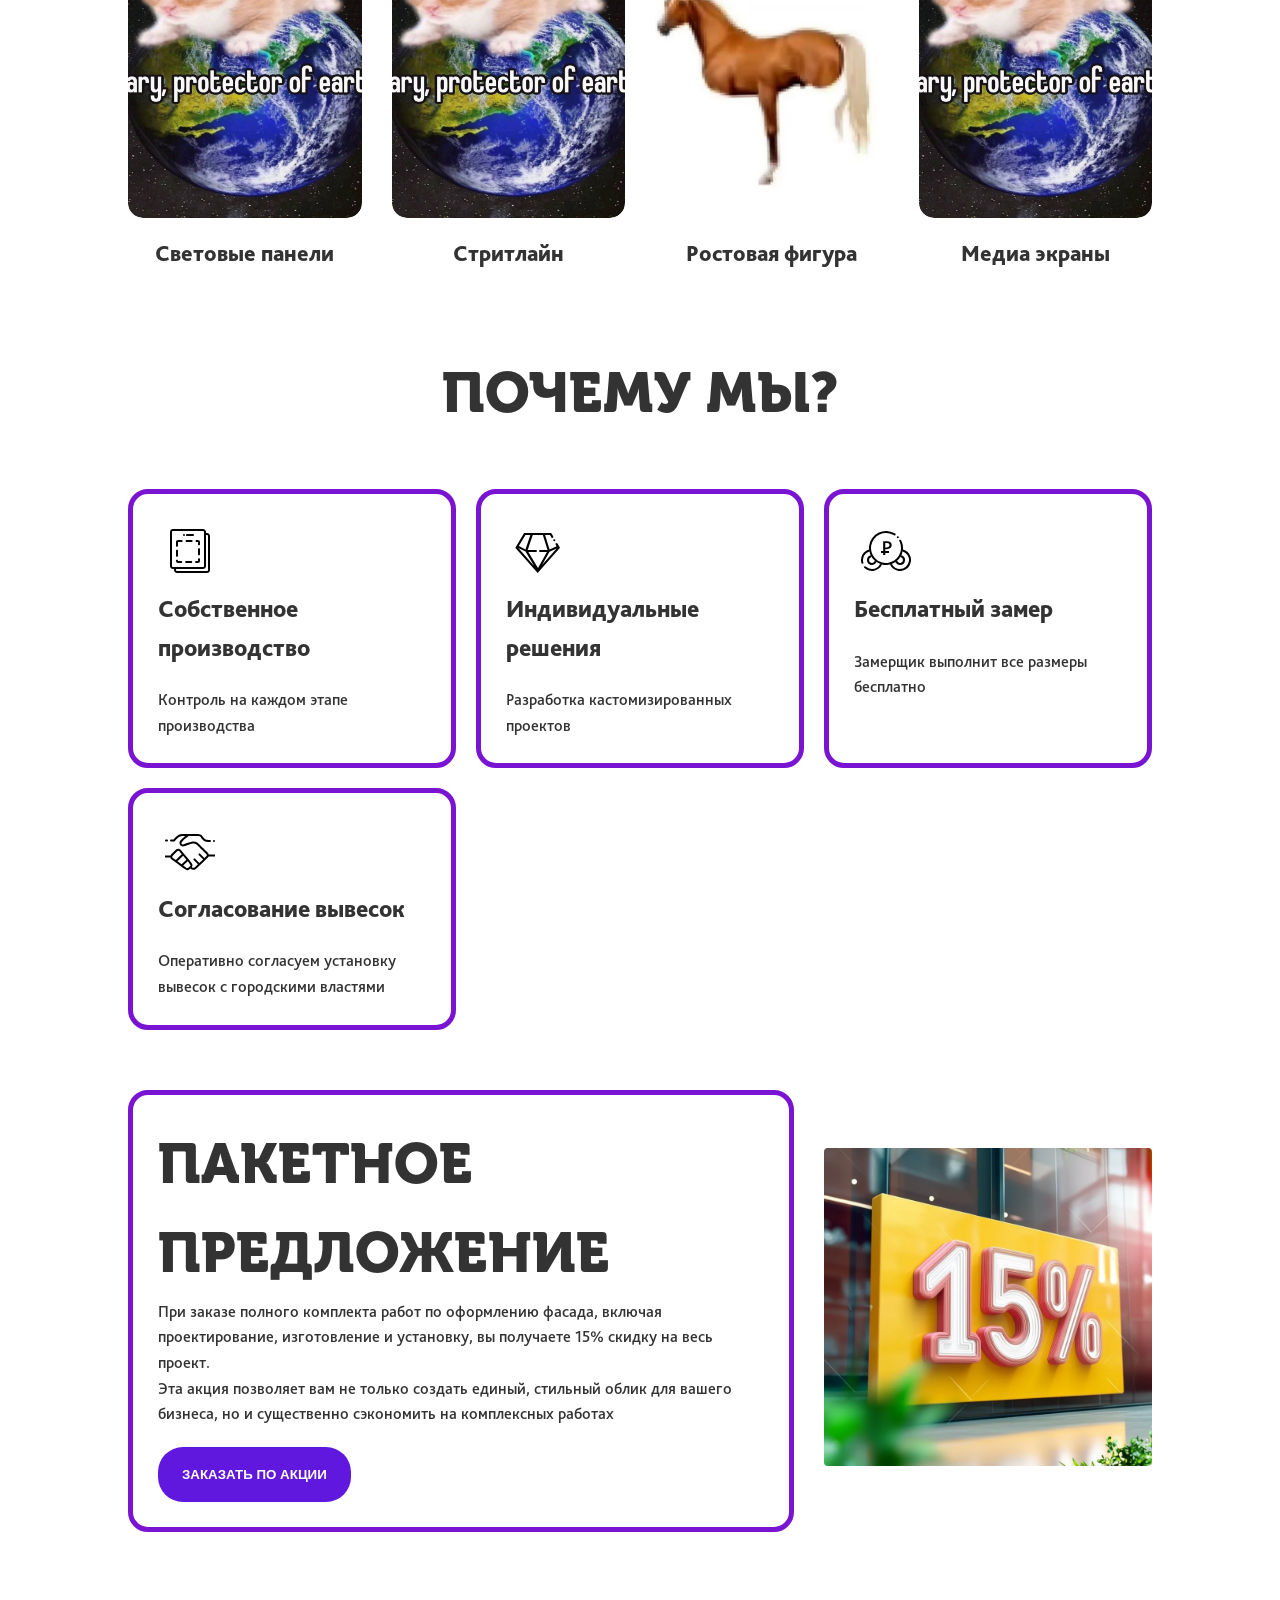
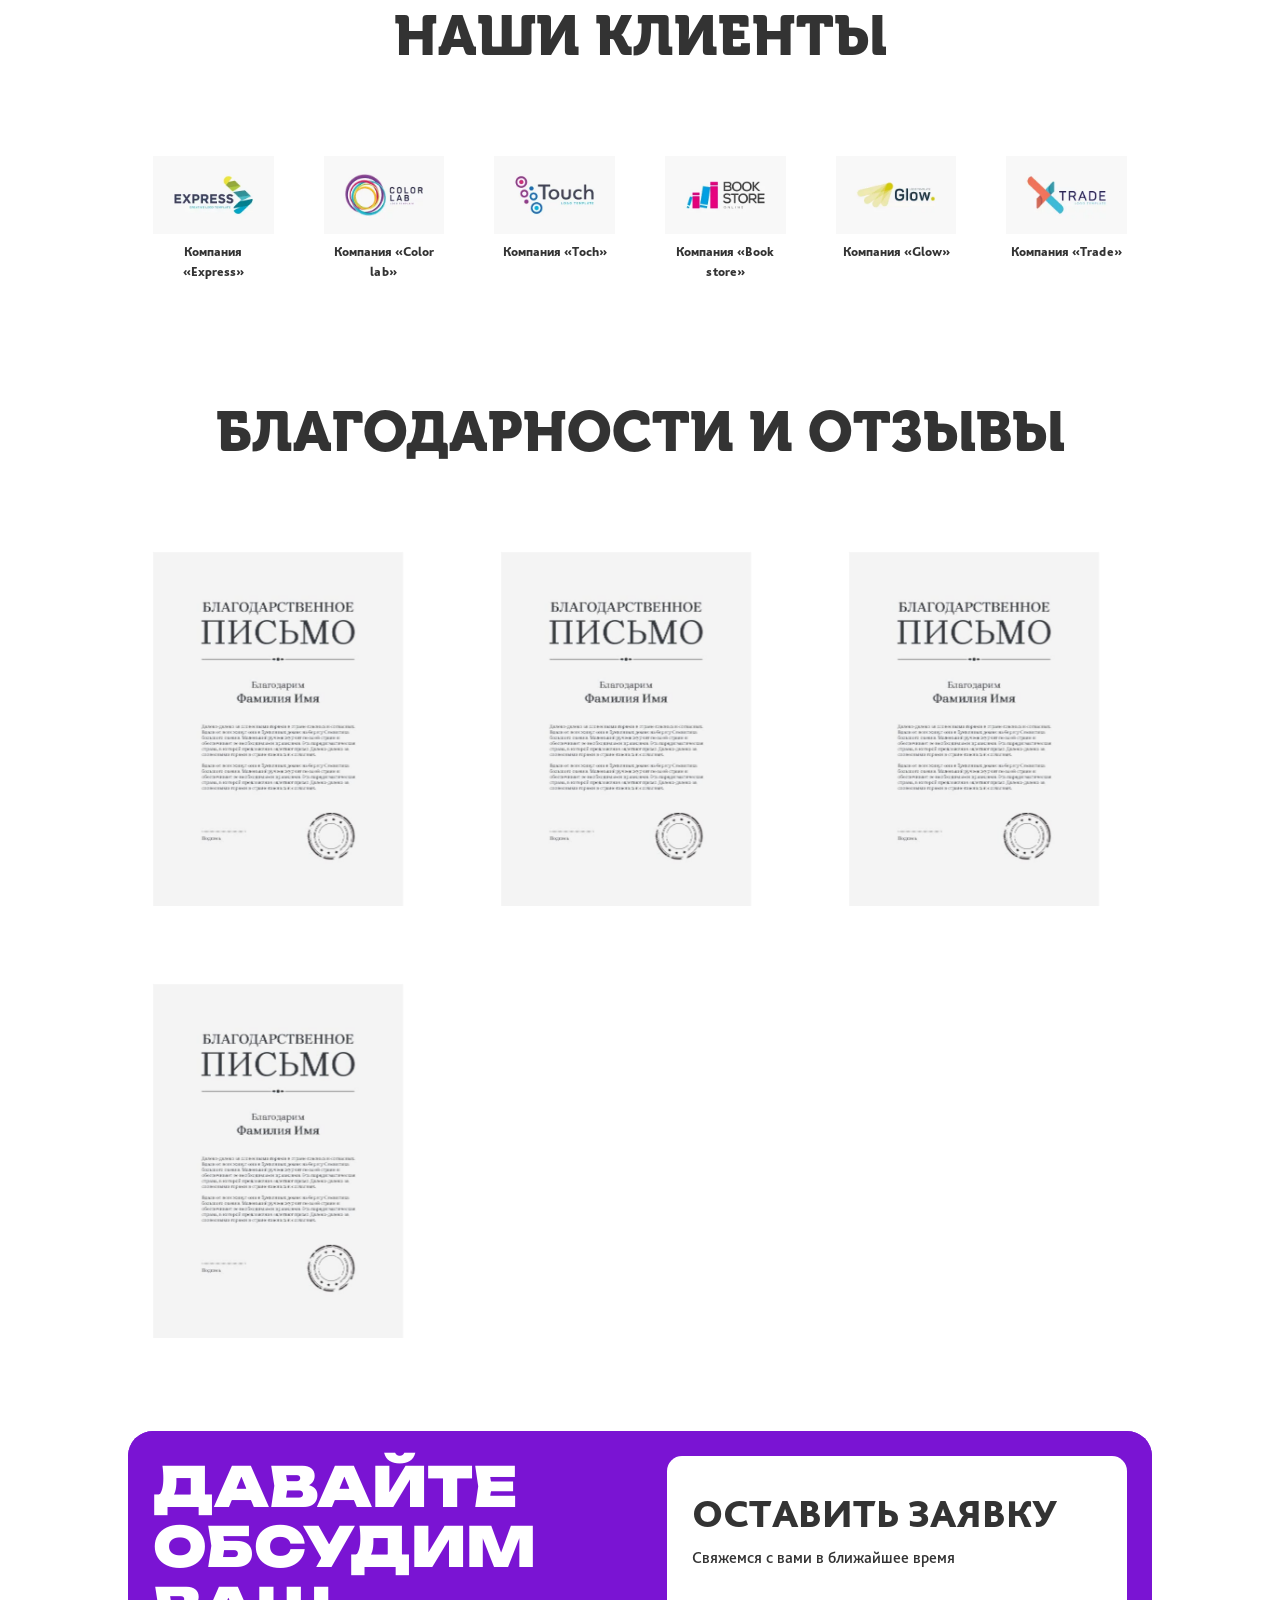
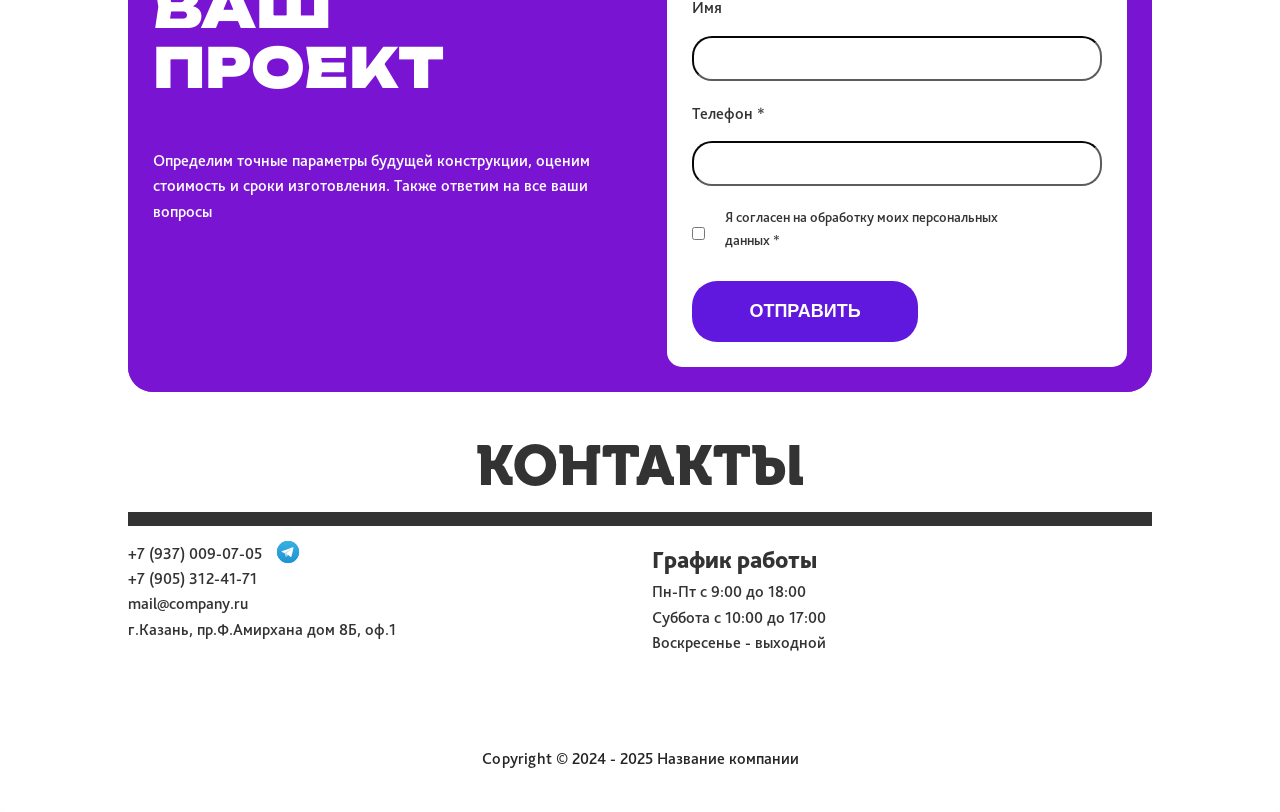
==== commit d0ae5315: "доделал клиентский блок" ====
--- a/index.html
+++ b/index.html
@@ -17,6 +17,7 @@
 <!-- Основной контент -->
 <div class="main-content">
     <!-- Шапка сайта -->
+<!--    TODO Cделай всё по одной линии-->
     <header class="header">
         <div class="container">
             <div class="header-content">
@@ -283,6 +284,7 @@
                             и установку, вы получаете 15% скидку на весь проект.</p>
                         <p>Эта акция позволяет вам не только создать единый, стильный облик для вашего бизнеса, но и
                             существенно сэкономить на комплексных работах</p>
+<!--                        TODO: привяжи модальное окно -->
                         <button class="btn" style="margin-top: 20px;">ЗАКАЗАТЬ ПО АКЦИИ</button>
                     </div>
                     <div class="package-image fade-in">
@@ -296,19 +298,30 @@
         <section class="clients">
             <div class="container">
                 <h2 class="fade-in clients-head">Наши клиенты</h2>
-                <div class="grid">
-                    <div class="card card-partners fade-in">
-                        <img src="images/fgs16_partners_1.webp" alt="">
+                <div class="clients-flexbox">
+                    <div class="card card-partners fade-in">
+                        <img class="card-partners-photo" src="images/fgs16_partners_1.webp" alt="">
                         <h3>Компания «Express»</h3>
                     </div>
-                    <div class="card fade-in">
-                        <h3>Компания «Book Store»</h3>
-                    </div>
-                    <div class="card fade-in">
-                        <h3>Компания «Color Lab»</h3>
-                    </div>
-                    <div class="card fade-in">
+                    <div class="card card-partners fade-in">
+                        <img class="card-partners-photo" src="images/fgs16_partners_2.webp" alt="">
+                        <h3>Компания «Color lab»</h3>
+                    </div>
+                    <div class="card card-partners fade-in">
+                        <img class="card-partners-photo" src="images/fgs16_partners_3.webp" alt="">
+                        <h3>Компания «Toch»</h3>
+                    </div>
+                    <div class="card card-partners fade-in">
+                        <img class="card-partners-photo" src="images/fgs16_partners_4.webp" alt="">
+                        <h3>Компания «Book store»</h3>
+                    </div>
+                    <div class="card card-partners fade-in">
+                        <img class="card-partners-photo" src="images/fgs16_partners_6.webp" alt="">
                         <h3>Компания «Glow»</h3>
+                    </div>
+                    <div class="card card-partners fade-in">
+                        <img class="card-partners-photo" src="images/fgs16_partners_11.webp" alt="">
+                        <h3>Компания «Trade»</h3>
                     </div>
                 </div>
             </div>
@@ -360,6 +373,7 @@
                         <div class="form-group checkbox-group">
                             <input type="checkbox" id="agree" required>
                             <label for="agree">Я согласен на обработку моих персональных данных *</label>
+<!--                            TODO реализовать красные звездочки и вывести страницу согласия с персональными данными-->
                         </div>
                         <button type="submit" class="btn contact-form-btn">Отправить</button>
                     </form>
@@ -383,7 +397,7 @@
                     <p>+7 (905) 312-41-71</p>
                     <p>mail@company.ru</p>
                     <p>г.Казань, пр.Ф.Амирхана дом 8Б, оф.1</p>
-<!--                    TODO: Вставь иконки одноклассников-->
+<!--                    TODO: Вставь иконки одноклассников и вк-->
                 </div>
                 <div class="fade-in footer-graphic">
                     <h3 class="graphic-head">График работы</h3>
--- a/style.css
+++ b/style.css
@@ -1527,7 +1527,6 @@
 }
 .card-partners{
     border: none;
-    padding-top: calc(100% * 2 / 3) !important;
 }
 .card-partners img{
     object-fit: cover;
@@ -1606,7 +1605,6 @@
     width: 22px;
     height: 22px;
     margin-left: 15px;
-    margin-top: 35px;
 }
 .footer-graphic{
     margin-left: 25%;
@@ -1619,6 +1617,7 @@
     color: black;
     opacity: 0.85;
     border-radius: 15px 15px 0 0;
+    margin-top: 50px;
 }
 /* Стили для слайдера клиентов */
 .client-slides {
@@ -1718,4 +1717,18 @@
     .client-slide {
         min-width: calc(50% - 10px); /* 2 карточки */
     }
+}
+.card-partners{
+    width: 53%;
+}
+.clients-flexbox{
+    display: flex;
+    justify-content: center;
+}
+.card-partners-photo{
+    width: 100%;
+}
+.card-partners h3{
+    font-size: 0.8rem;
+    text-align: center;
 }
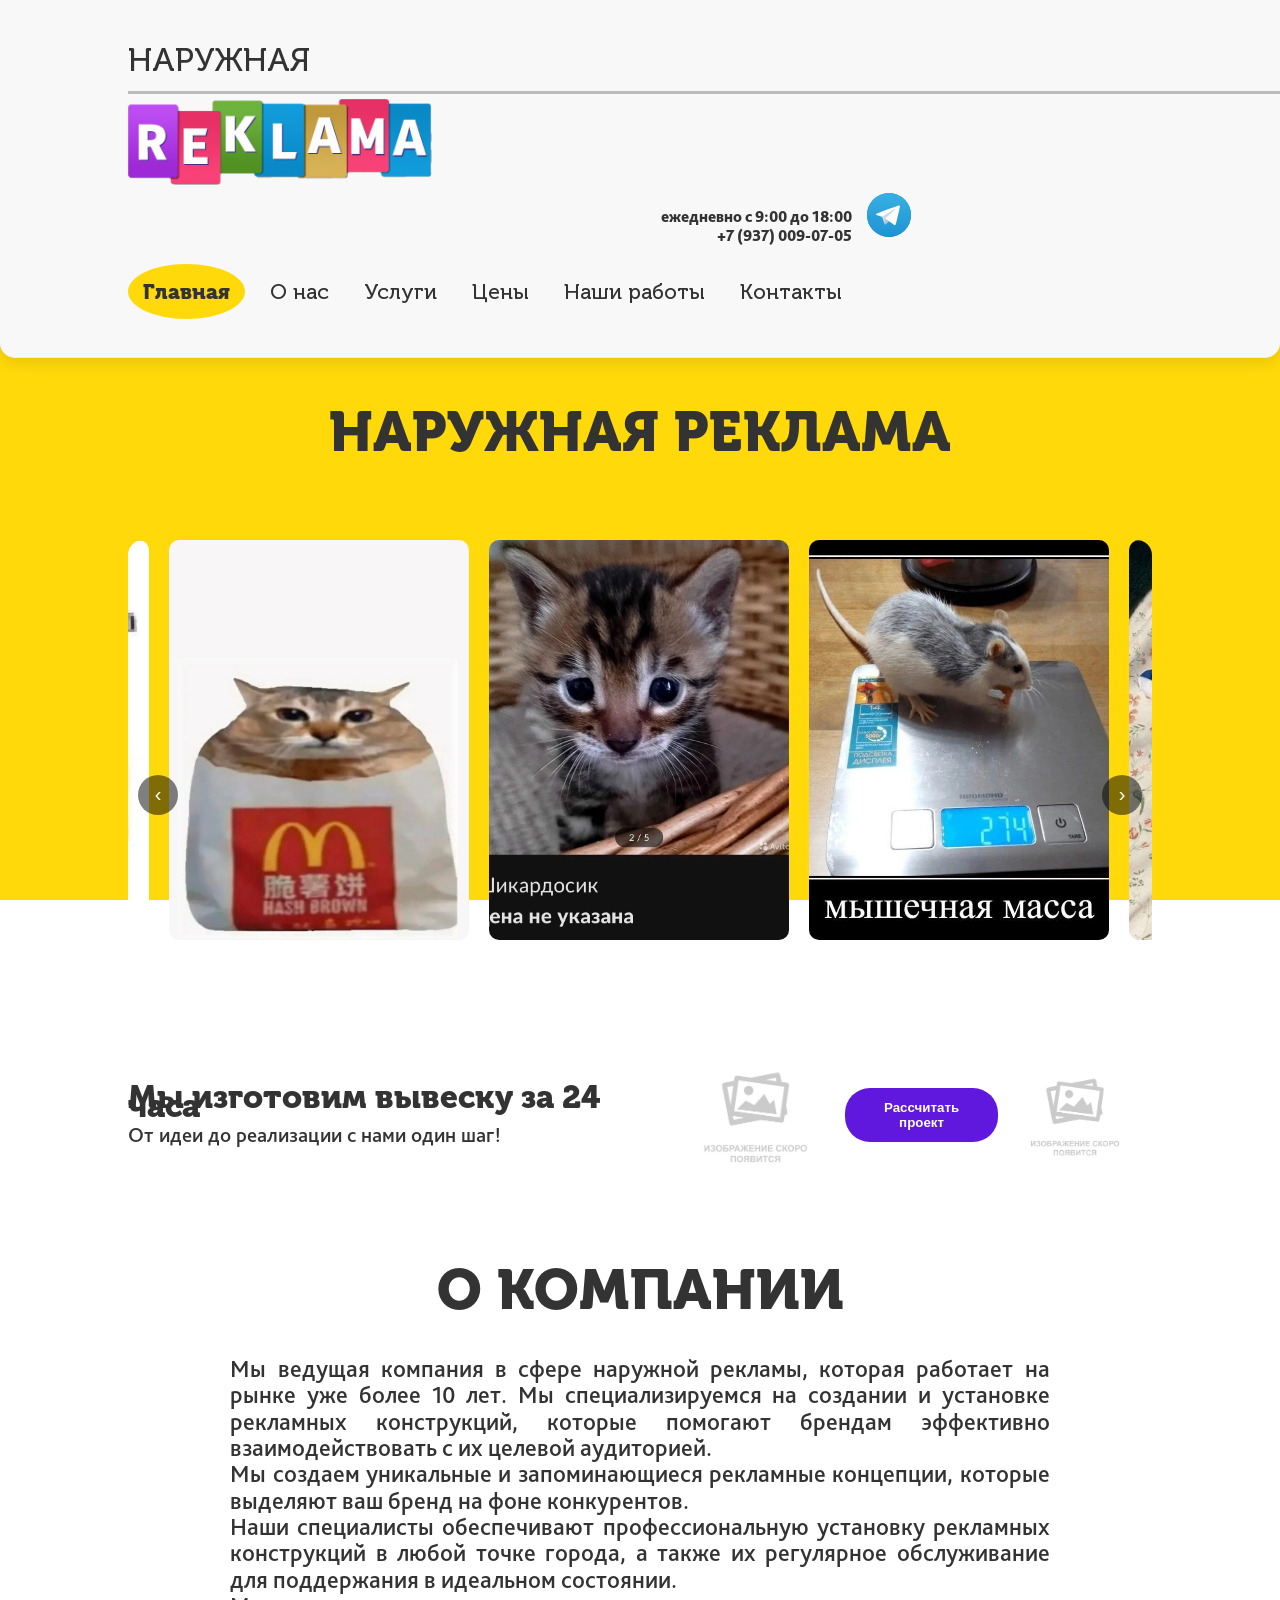
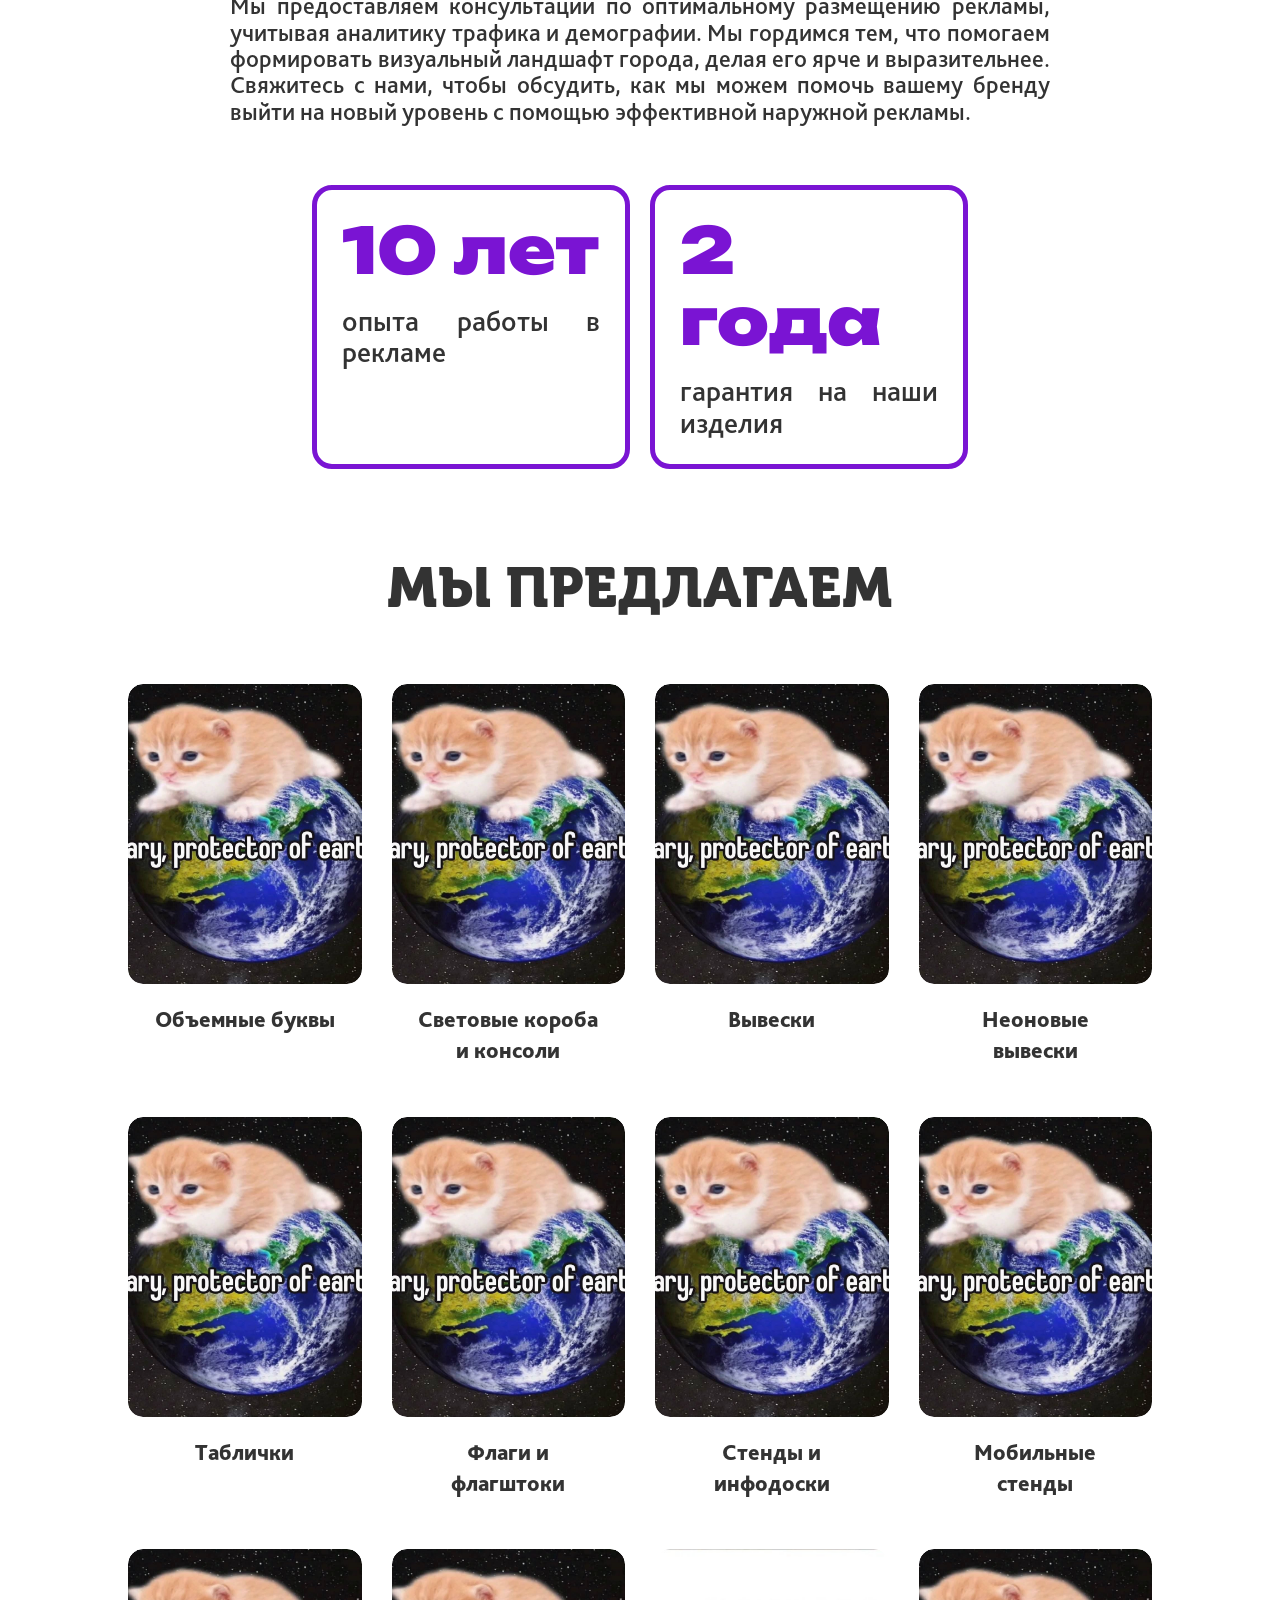
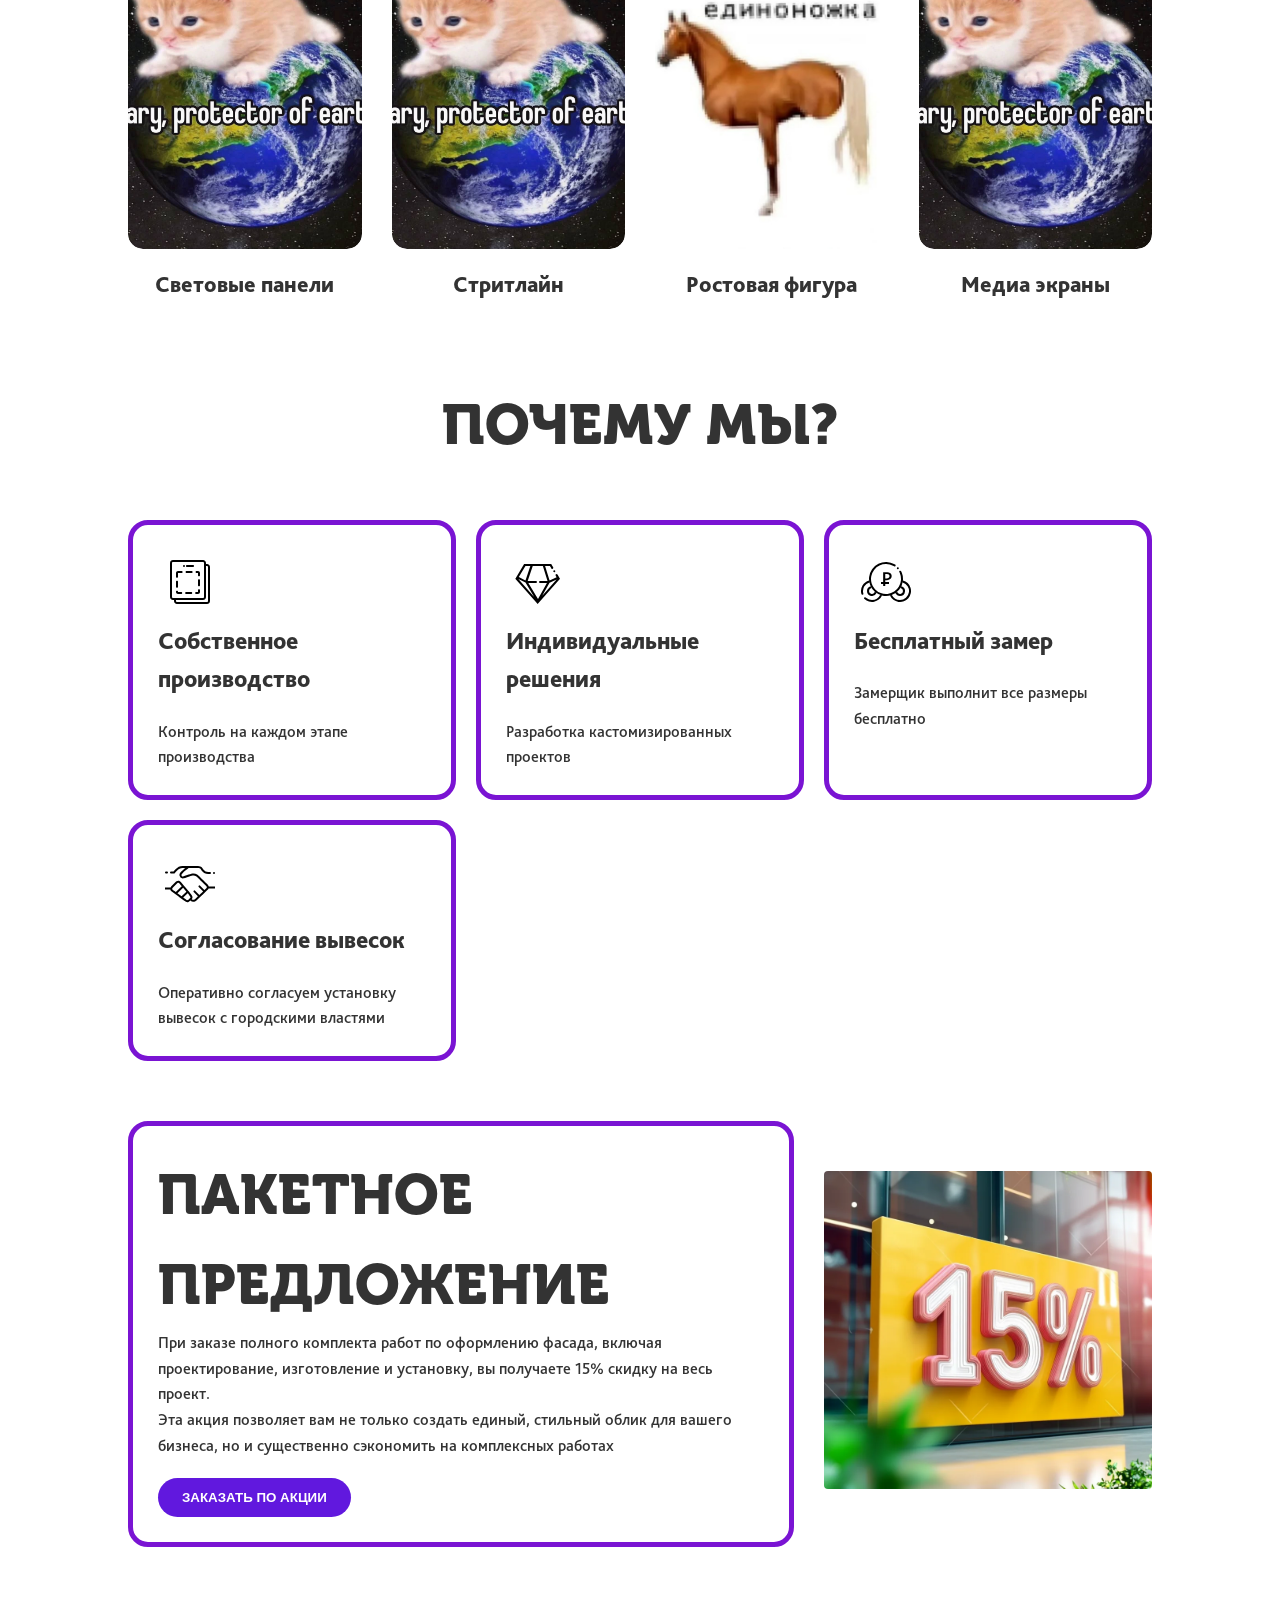
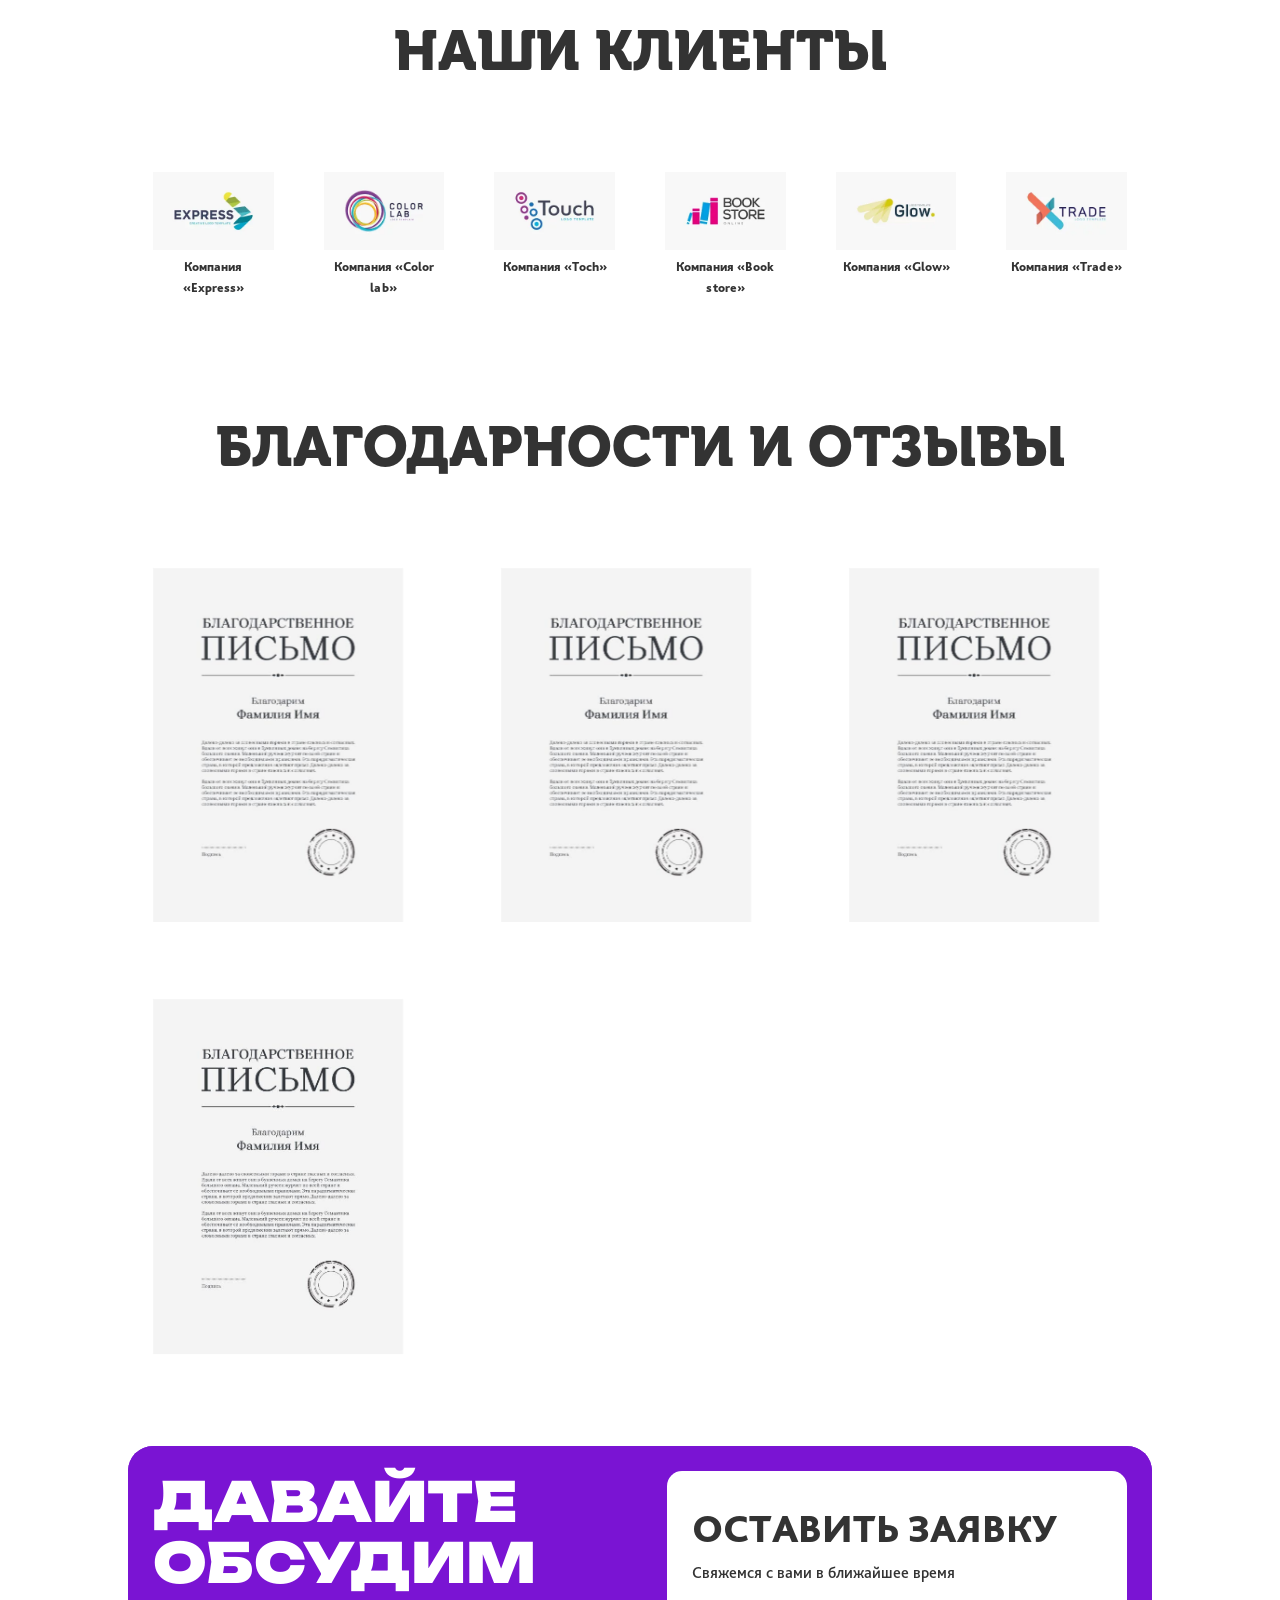
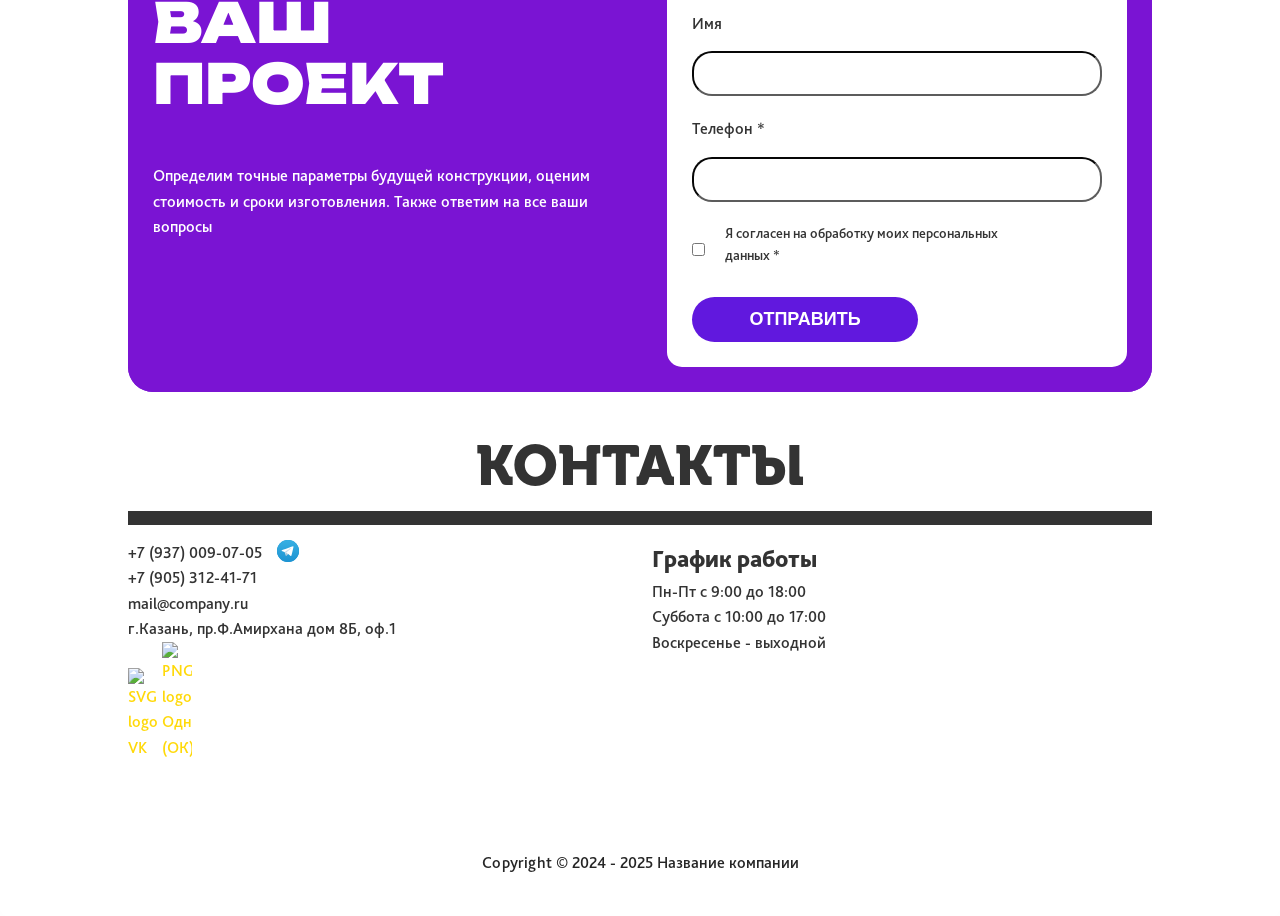
==== commit 2e4fd8b1: "добавил модальное окно" ====
--- a/index.html
+++ b/index.html
@@ -17,7 +17,6 @@
 <!-- Основной контент -->
 <div class="main-content">
     <!-- Шапка сайта -->
-<!--    TODO Cделай всё по одной линии-->
     <header class="header">
         <div class="container">
             <div class="header-content">
@@ -101,11 +100,11 @@
                             <h2 class="payment__section_undsec-head">Мы изготовим вывеску за 24 часа</h2>
                             <p class="payment__section_undsec-p">От идеи до реализации с нами один шаг!</p>
                         </div>
-                        <img src="images/logo.png" alt="" class="payment__section_undsec_img">
+                        <img src="images/изображение%20скоро%20появится.png" alt="" class="payment__section_undsec_img">
                     </div>
                     <div class="btn-section">
                         <button class="btn fade-in">Рассчитать проект</button>
-                        <img src="images/logo.png" alt="" class="btn-section-image">
+                        <img src="images/изображение%20скоро%20появится.png" alt="" class="btn-section-image">
                     </div>
                 </section>
             </div>
@@ -284,7 +283,6 @@
                             и установку, вы получаете 15% скидку на весь проект.</p>
                         <p>Эта акция позволяет вам не только создать единый, стильный облик для вашего бизнеса, но и
                             существенно сэкономить на комплексных работах</p>
-<!--                        TODO: привяжи модальное окно -->
                         <button class="btn" style="margin-top: 20px;">ЗАКАЗАТЬ ПО АКЦИИ</button>
                     </div>
                     <div class="package-image fade-in">
@@ -397,7 +395,12 @@
                     <p>+7 (905) 312-41-71</p>
                     <p>mail@company.ru</p>
                     <p>г.Казань, пр.Ф.Амирхана дом 8Б, оф.1</p>
-<!--                    TODO: Вставь иконки одноклассников и вк-->
+                    <a href="https://vk.com">
+                        <img src="https://logo-teka.com/wp-content/uploads/2025/06/vk-logo.svg" alt="SVG logo VK" style="max-width:30px;" />
+                    </a>
+                    <a href="https://ok.ru">
+                        <img src="https://logo-teka.com/wp-content/uploads/2025/06/ok-sign-logo.png" alt="PNG logo Одноклассники (ОК)" style="max-width:30px;" />
+                    </a>
                 </div>
                 <div class="fade-in footer-graphic">
                     <h3 class="graphic-head">График работы</h3>
@@ -411,6 +414,8 @@
             <p>Copyright &copy; 2024 - 2025 Название компании</p>
         </div>
     </footer>
+
+<!--    TODO сделать кнопку "Наверх"-->
 </div>
 
 <!--Модальное окно обратной связи-->
@@ -432,6 +437,31 @@
             <div class="checkbox-group">
                 <input type="checkbox" id="agreePolicy" required>
                 <label for="agreePolicy">Я принимаю условия обработки моих персональных данных *</label>
+            </div>
+
+            <button type="submit" class="submit-btn" disabled>Отправить</button>
+        </form>
+    </div>
+</div>
+<!-- Модальное окно для акции -->
+<div id="packageModal" class="modal">
+    <div class="modal-content project-modal">
+        <span class="close-modal">&times;</span>
+        <h2>Заказать по акции</h2>
+        <p class="modal-subtitle">Введите данные для заказа по акционному предложению</p>
+
+        <form class="project-form">
+            <div class="form-group">
+                <input type="text" placeholder="Ваше имя" class="input-modal-form">
+            </div>
+
+            <div class="form-group">
+                <input type="tel" placeholder="Телефон *" class="input-modal-form" required>
+            </div>
+
+            <div class="checkbox-group">
+                <input type="checkbox" id="agreePolicyPackage" required>
+                <label for="agreePolicyPackage">Я принимаю условия обработки моих персональных данных *</label>
             </div>
 
             <button type="submit" class="submit-btn" disabled>Отправить</button>
--- a/style.css
+++ b/style.css
@@ -65,6 +65,8 @@
 }
 .main-nav{
     font-size: 1.3rem;
+    margin-bottom: 30px;
+    margin-top: -42px;
 }
 
 
@@ -148,6 +150,14 @@
 }
 .payment__section_undsec, .btn-section{
     display: flex;
+}
+.payment__section_undsec{
+    align-items: center;
+}
+.btn-section{
+    display: flex;
+    align-content: center;
+    align-items: center;
 }
 .payment__section_undsec-p{
     font-size: 1.3rem;
@@ -330,7 +340,7 @@
 
 header {
     background: #f8f8f8;
-    padding: 20px 0 15px 0;
+    padding: 20px 0 5px 0;
     border-bottom: 1px solid #eee;
     border-radius: 0 0 15px 15px;
     box-shadow: 0 4px 15px rgba(0, 0, 0, 0.1);
@@ -1065,7 +1075,6 @@
 .btn {
     background: #6118DE;
     color: white;
-    padding: 20px 24px;
     border: none;
     border-radius: 25px;
     cursor: pointer;
@@ -1600,6 +1609,9 @@
 .contact-details-footer-telegram{
     display: flex;
     height: 25px;
+}
+.contact-details-phone{
+    margin-bottom: 86px;
 }
 .telegram-btn-footer{
     width: 22px;
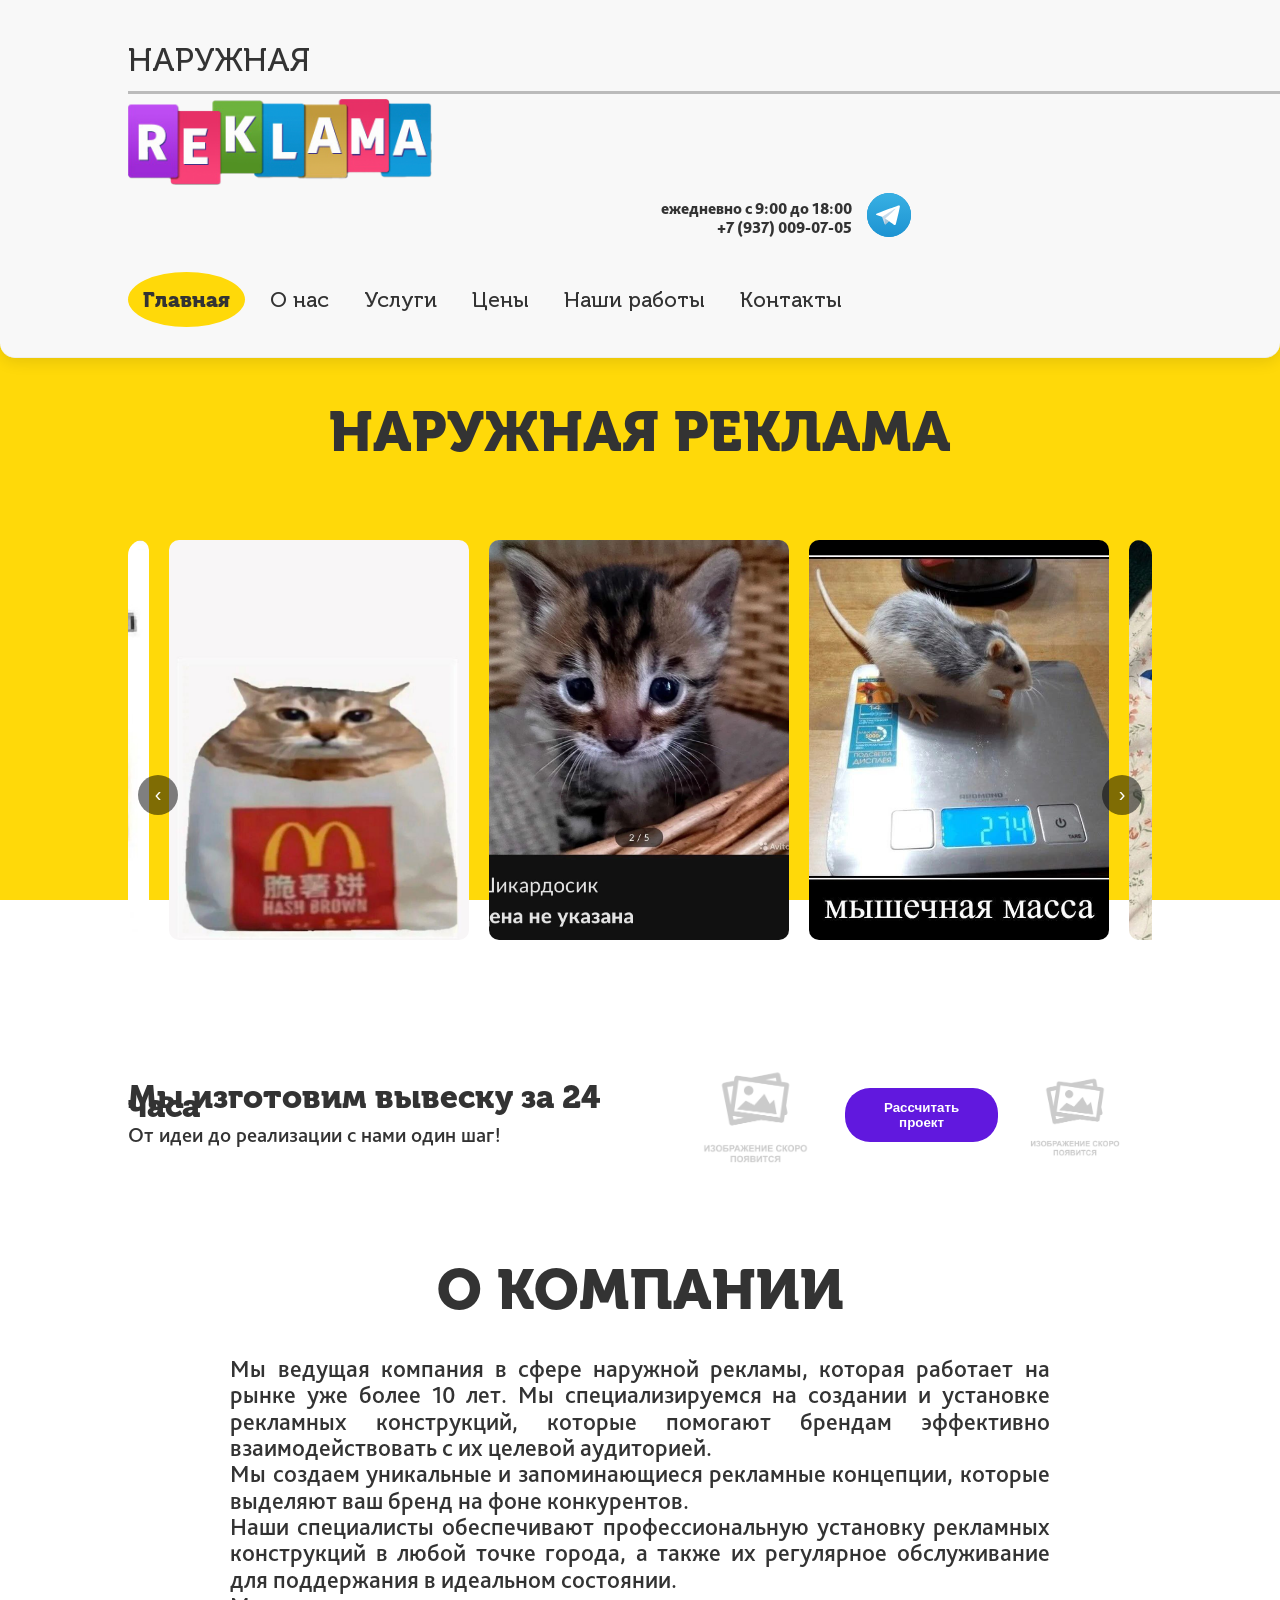
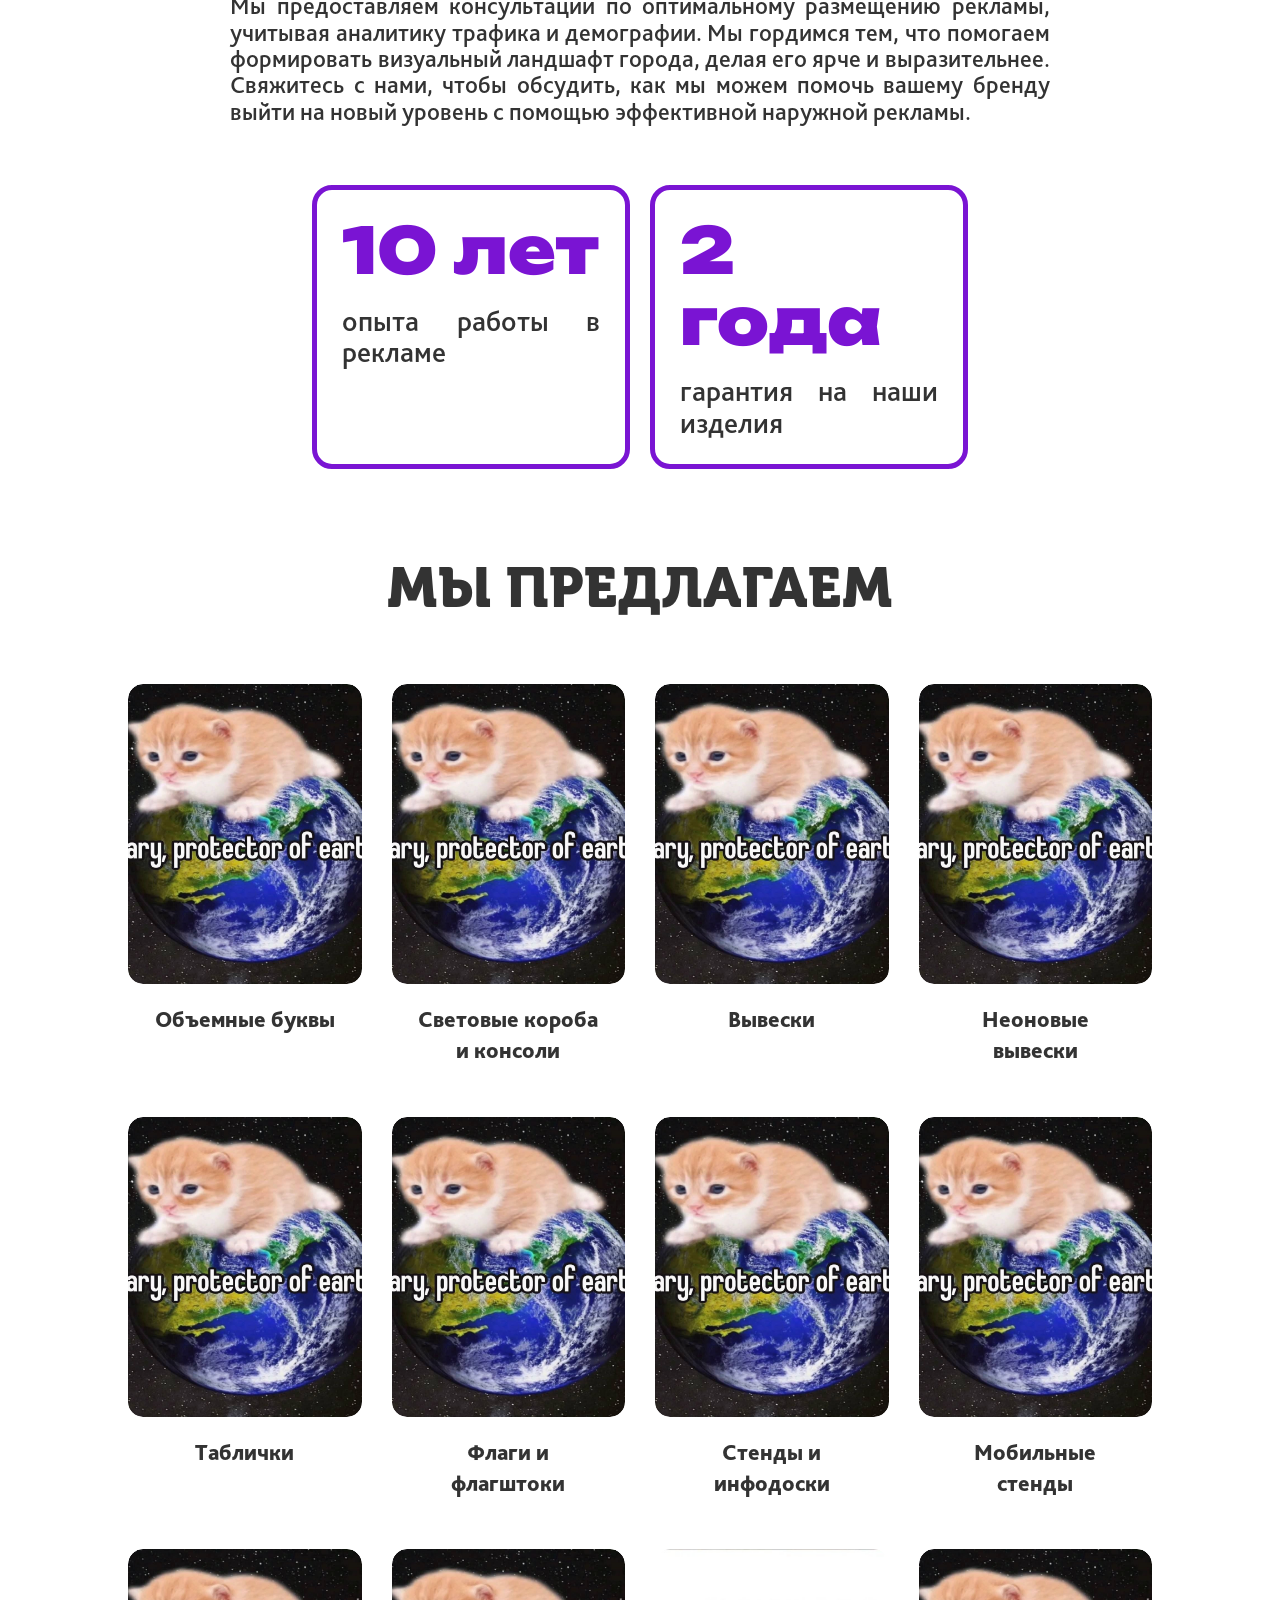
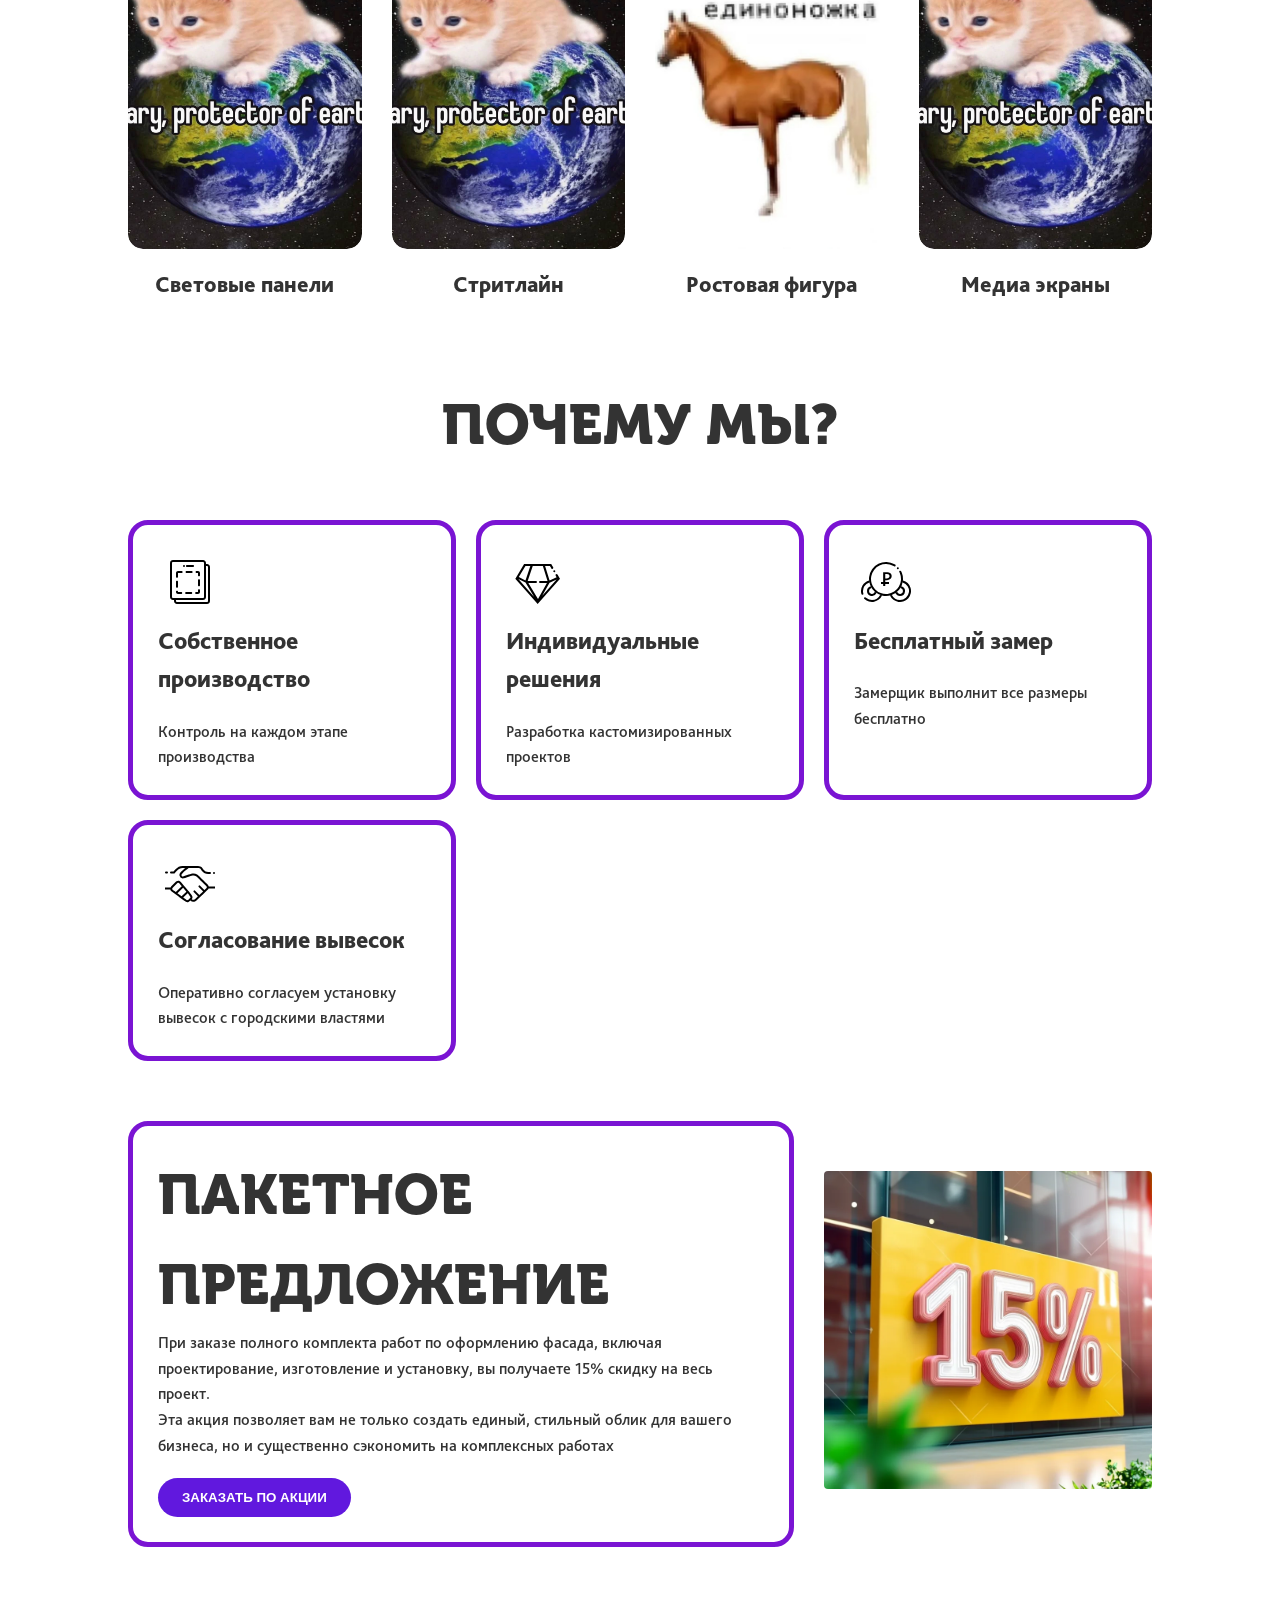
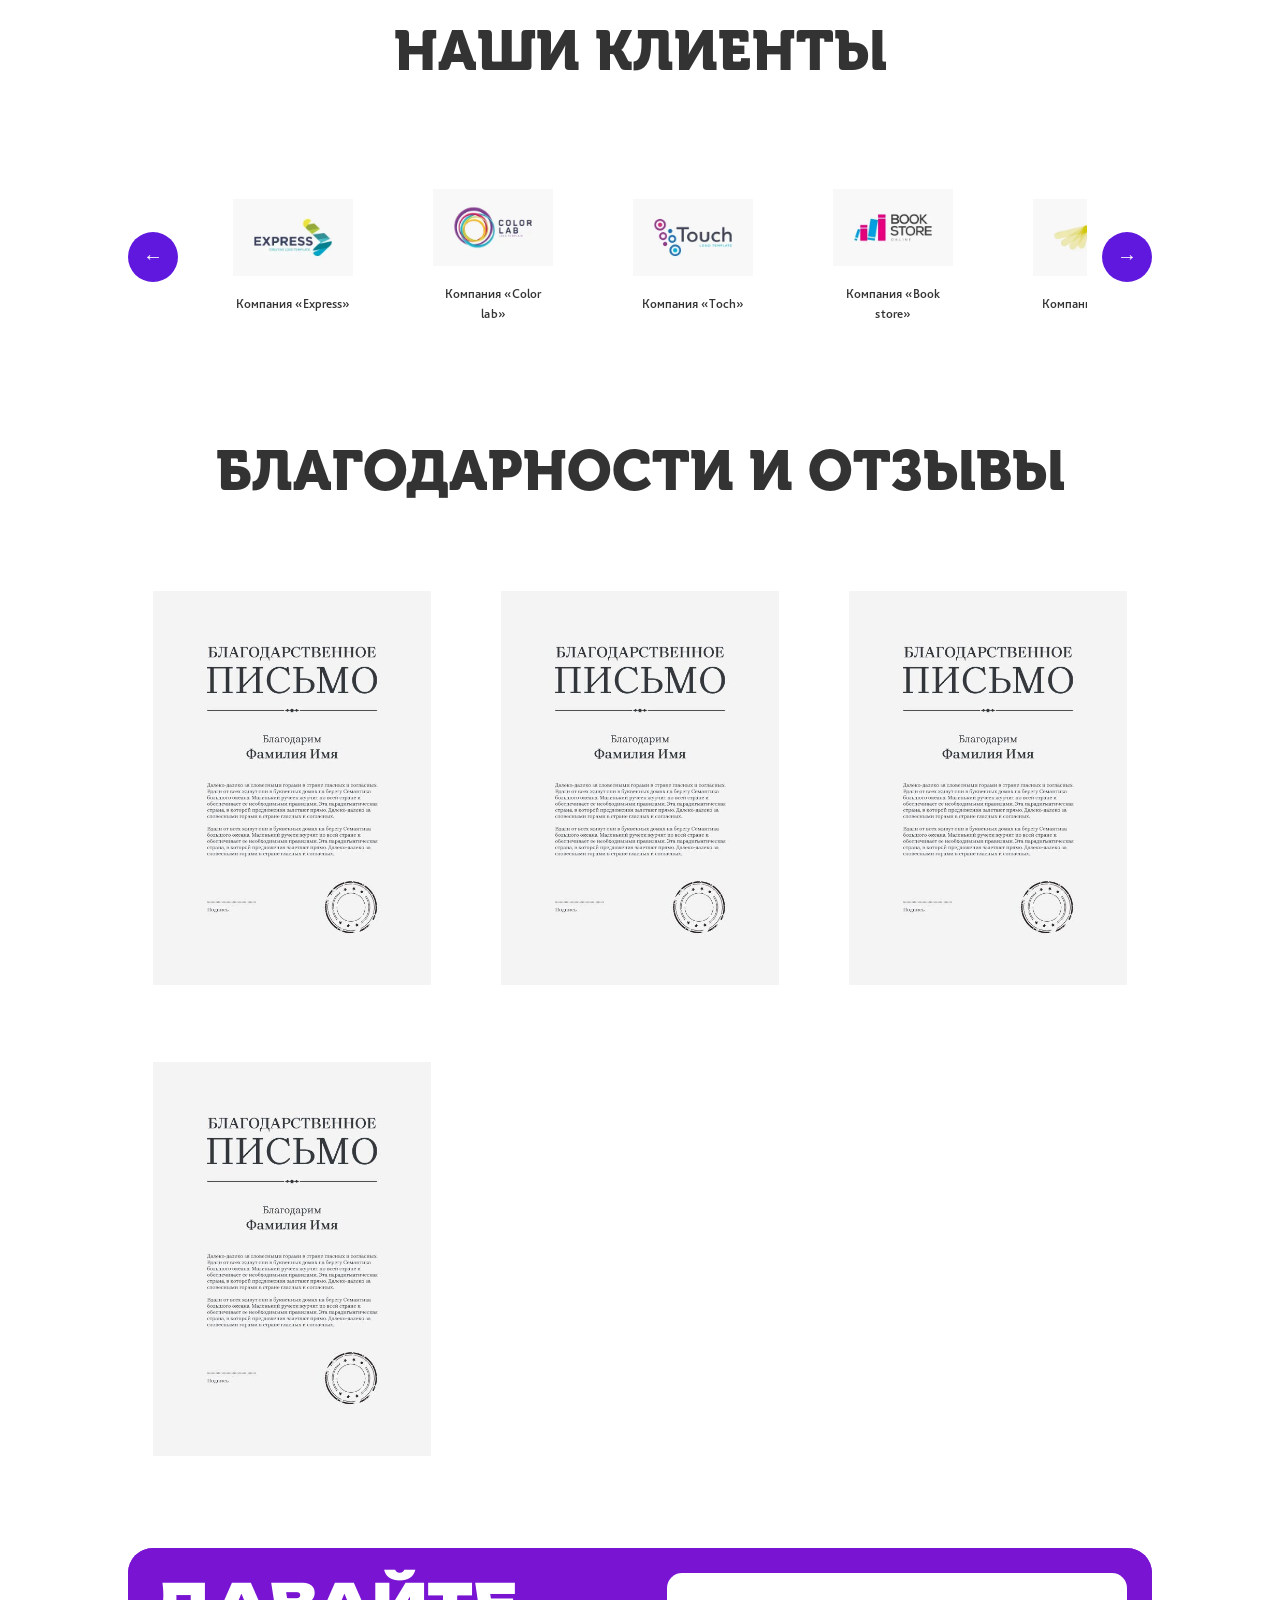
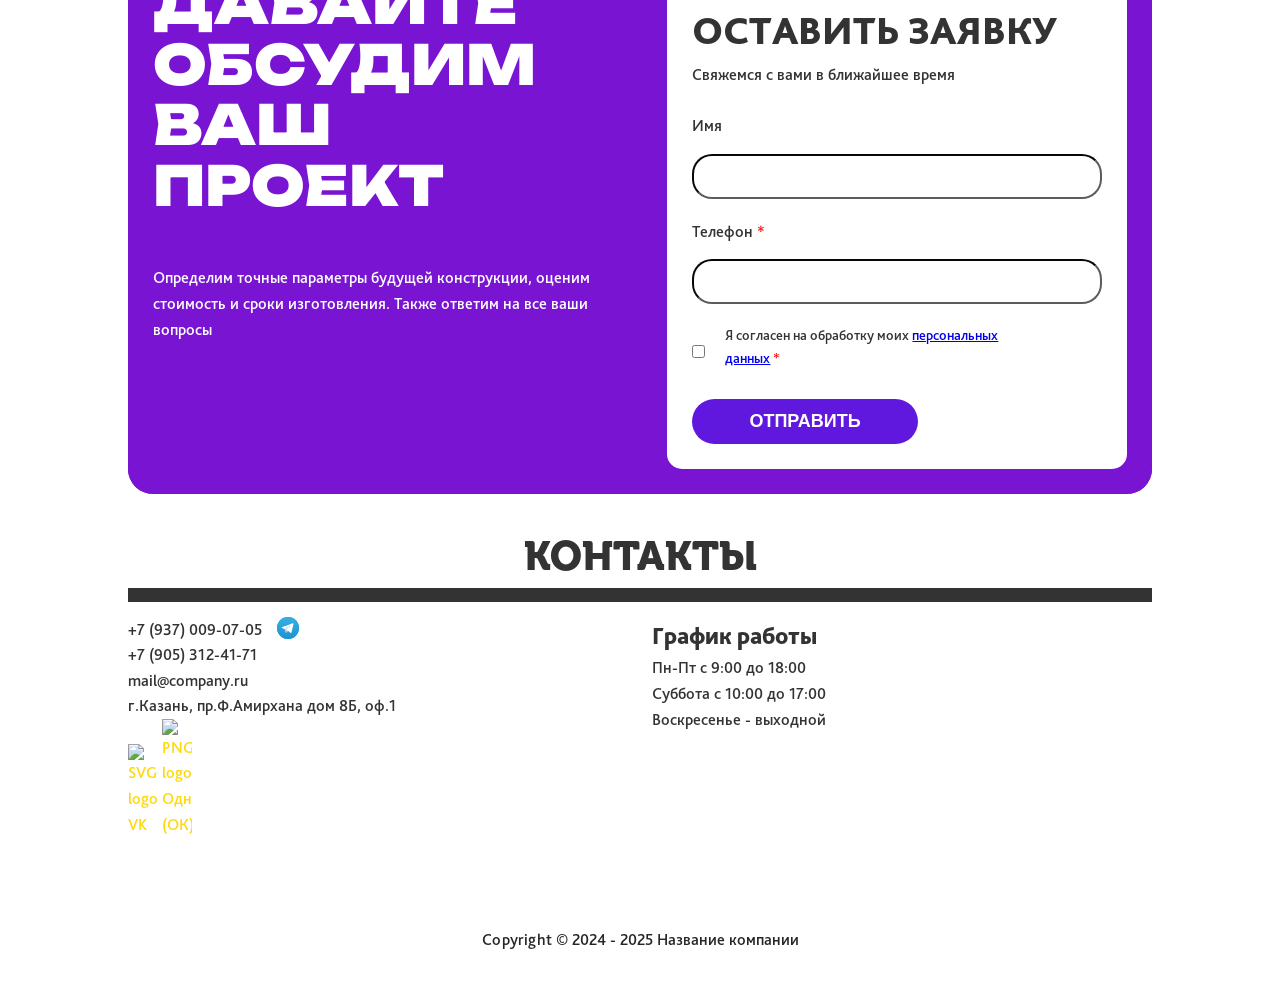
==== commit 69680193: "закончил index.html v 1.0" ====
--- a/index.html
+++ b/index.html
@@ -134,7 +134,7 @@
                             Свяжитесь с нами, чтобы обсудить, как мы можем помочь вашему бренду выйти на
                             новый уровень с помощью эффективной наружной рекламы.</p>
                         <section class="experience">
-                            <div class="container">
+                            <div class="container experience-container">
                                 <div class="grid">
                                     <div class="experience-card fade-in">
                                         <h3 class="experience-card-header">10 лет</h3>
@@ -283,7 +283,7 @@
                             и установку, вы получаете 15% скидку на весь проект.</p>
                         <p>Эта акция позволяет вам не только создать единый, стильный облик для вашего бизнеса, но и
                             существенно сэкономить на комплексных работах</p>
-                        <button class="btn" style="margin-top: 20px;">ЗАКАЗАТЬ ПО АКЦИИ</button>
+                        <button class="btn btn-package" style="margin-top: 20px;">ЗАКАЗАТЬ ПО АКЦИИ</button>
                     </div>
                     <div class="package-image fade-in">
                         <img src="images/zaglushka.webp" alt="Пакетное предложение">
@@ -291,36 +291,51 @@
                 </div>
             </div>
         </section>
-        <!--            TODO реализовать слайдер клиентов-->
         <!-- Блок "Наши клиенты" -->
         <section class="clients">
             <div class="container">
                 <h2 class="fade-in clients-head">Наши клиенты</h2>
-                <div class="clients-flexbox">
-                    <div class="card card-partners fade-in">
-                        <img class="card-partners-photo" src="images/fgs16_partners_1.webp" alt="">
-                        <h3>Компания «Express»</h3>
-                    </div>
-                    <div class="card card-partners fade-in">
-                        <img class="card-partners-photo" src="images/fgs16_partners_2.webp" alt="">
-                        <h3>Компания «Color lab»</h3>
-                    </div>
-                    <div class="card card-partners fade-in">
-                        <img class="card-partners-photo" src="images/fgs16_partners_3.webp" alt="">
-                        <h3>Компания «Toch»</h3>
-                    </div>
-                    <div class="card card-partners fade-in">
-                        <img class="card-partners-photo" src="images/fgs16_partners_4.webp" alt="">
-                        <h3>Компания «Book store»</h3>
-                    </div>
-                    <div class="card card-partners fade-in">
-                        <img class="card-partners-photo" src="images/fgs16_partners_6.webp" alt="">
-                        <h3>Компания «Glow»</h3>
-                    </div>
-                    <div class="card card-partners fade-in">
-                        <img class="card-partners-photo" src="images/fgs16_partners_11.webp" alt="">
-                        <h3>Компания «Trade»</h3>
-                    </div>
+                <div class="clients-slider">
+                    <button class="slider-btn prev">←</button>
+                    <div class="clients-slider-track">
+                        <div class="client-slide">
+                            <div class="card card-partners fade-in">
+                                <img class="card-partners-photo" src="images/fgs16_partners_1.webp" alt="">
+                                <h3>Компания «Express»</h3>
+                            </div>
+                        </div>
+                        <div class="client-slide">
+                            <div class="card card-partners fade-in">
+                                <img class="card-partners-photo" src="images/fgs16_partners_2.webp" alt="">
+                                <h3>Компания «Color lab»</h3>
+                            </div>
+                        </div>
+                        <div class="client-slide">
+                            <div class="card card-partners fade-in">
+                                <img class="card-partners-photo" src="images/fgs16_partners_3.webp" alt="">
+                                <h3>Компания «Toch»</h3>
+                            </div>
+                        </div>
+                        <div class="client-slide">
+                            <div class="card card-partners fade-in">
+                                <img class="card-partners-photo" src="images/fgs16_partners_4.webp" alt="">
+                                <h3>Компания «Book store»</h3>
+                            </div>
+                        </div>
+                        <div class="client-slide">
+                            <div class="card card-partners fade-in">
+                                <img class="card-partners-photo" src="images/fgs16_partners_6.webp" alt="">
+                                <h3>Компания «Glow»</h3>
+                            </div>
+                        </div>
+                        <div class="client-slide">
+                            <div class="card card-partners fade-in">
+                                <img class="card-partners-photo" src="images/fgs16_partners_11.webp" alt="">
+                                <h3>Компания «Trade»</h3>
+                            </div>
+                        </div>
+                    </div>
+                    <button class="slider-btn next">→</button>
                 </div>
             </div>
         </section>
@@ -365,13 +380,12 @@
                             <input class="form-group-input" type="text" id="name">
                         </div>
                         <div class="form-group">
-                            <label for="phone" class="form-group-label">Телефон *</label>
+                            <label for="phone" class="form-group-label">Телефон<span class="red_star"> *</span></label>
                             <input class="form-group-input" type="tel" id="phone" required>
                         </div>
                         <div class="form-group checkbox-group">
                             <input type="checkbox" id="agree" required>
-                            <label for="agree">Я согласен на обработку моих персональных данных *</label>
-<!--                            TODO реализовать красные звездочки и вывести страницу согласия с персональными данными-->
+                            <label for="agree">Я согласен на обработку моих <a href="agreement.html">персональных данных</a><span class="red_star"> *</span></label>
                         </div>
                         <button type="submit" class="btn contact-form-btn">Отправить</button>
                     </form>
@@ -388,7 +402,8 @@
                 <div class="fade-in">
                     <div class="contact-details-footer-telegram">
                         <p>+7 (937) 009-07-05</p>
-                        <a href="https://t.me/your_telegram" class="telegram-btn telegram-btn-footer" target="_blank" aria-label="Telegram">
+                        <a href="https://t.me/your_telegram" class="telegram-btn telegram-btn-footer" target="_blank"
+                           aria-label="Telegram">
                             <img src="images/Telegram_logo.svg" alt="">
                         </a>
                     </div>
@@ -396,10 +411,12 @@
                     <p>mail@company.ru</p>
                     <p>г.Казань, пр.Ф.Амирхана дом 8Б, оф.1</p>
                     <a href="https://vk.com">
-                        <img src="https://logo-teka.com/wp-content/uploads/2025/06/vk-logo.svg" alt="SVG logo VK" style="max-width:30px;" />
+                        <img src="https://logo-teka.com/wp-content/uploads/2025/06/vk-logo.svg" alt="SVG logo VK"
+                             style="max-width:30px;"/>
                     </a>
                     <a href="https://ok.ru">
-                        <img src="https://logo-teka.com/wp-content/uploads/2025/06/ok-sign-logo.png" alt="PNG logo Одноклассники (ОК)" style="max-width:30px;" />
+                        <img src="https://logo-teka.com/wp-content/uploads/2025/06/ok-sign-logo.png"
+                             alt="PNG logo Одноклассники (ОК)" style="max-width:30px;"/>
                     </a>
                 </div>
                 <div class="fade-in footer-graphic">
@@ -415,7 +432,6 @@
         </div>
     </footer>
 
-<!--    TODO сделать кнопку "Наверх"-->
 </div>
 
 <!--Модальное окно обратной связи-->
@@ -436,7 +452,7 @@
 
             <div class="checkbox-group">
                 <input type="checkbox" id="agreePolicy" required>
-                <label for="agreePolicy">Я принимаю условия обработки моих персональных данных *</label>
+                <label for="agreePolicy">Я согласен на обработку моих <a href="agreement.html">персональных данных</a><span class="red_star"> *</span></label>
             </div>
 
             <button type="submit" class="submit-btn" disabled>Отправить</button>
@@ -468,6 +484,14 @@
         </form>
     </div>
 </div>
+<button id="scrollToTop" class="scroll-to-top">НАВЕРХ</button>
+<!-- Модальное окно для благодарностей -->
+<div id="testimonialModal" class="testimonial-modal">
+    <span class="close-testimonial">&times;</span>
+    <div class="testimonial-modal-content">
+        <img id="testimonialModalImg" src="" alt="Увеличенное изображение">
+    </div>
+</div>
 <script type="module" src="js/main.js"></script>
 </body>
 </html>
--- a/style.css
+++ b/style.css
@@ -66,9 +66,11 @@
 .main-nav{
     font-size: 1.3rem;
     margin-bottom: 30px;
-    margin-top: -42px;
-}
-
+    margin-top: -26px;
+}
+.red_star{
+    color: red;
+}
 
 .ripple-bg {
     position: fixed;
@@ -1644,7 +1646,6 @@
     height: 200px; /* Высота карточки клиента */
     border-radius: 10px;
     transition: transform 0.3s ease;
-    border: 2px solid rgba(122,20,211,1);
     padding: 15px;
     text-align: center;
     display: flex;
@@ -1658,8 +1659,6 @@
 }
 
 .client-slide img {
-    max-width: 80px;
-    max-height: 60px;
     object-fit: contain;
     margin-bottom: 10px;
 }
@@ -1714,6 +1713,79 @@
     .client-slide {
         min-width: calc(25% - 15px); /* 4 карточки */
     }
+    .contact-form-container-inner{
+        width: 100%;
+        display: flex;
+        flex-wrap: wrap;
+    }
+    .contact-form-container > div{
+        display: flex;
+        flex-wrap: wrap;
+    }
+    .contact-form-head{
+        font-size: 35px;
+        text-align: center;
+        margin-bottom: 25px;
+    }
+    .contact-form-form{
+        width: 100%;
+        margin: 15px 0 0 0;
+    }
+    .testimonials-head{
+        font-size: 30px;
+    }
+    .package-head{
+        font-size: 35px;
+        text-align: center;
+    }
+    .package-content-container{
+        display: flex;
+        flex-direction: column;
+        justify-content: center;
+    }
+    .package-head{
+        margin-bottom: 10px;
+        font-size: 30px;
+    }
+    .btn-package{
+        margin-top: 10px;
+    }
+    .payment__section_undsec_text{
+        line-height: normal;
+    }
+    .payment__section_undsec{
+        width: 100%;
+        flex-wrap: wrap;
+    }
+    .payment__section_undsec_img{
+        width: 50%;
+        margin: 0 auto;
+        margin-top: 17px;
+    }
+    .btn-section{
+        flex-wrap: wrap;
+        width: 100%;
+        justify-content: center;
+        gap: 15px;
+    }
+    .about__header{
+        font-size: 45px;
+    }
+    .about__content{
+        font-size: 20px;
+    }
+    .contact-form-container{
+        margin-left: 40px;
+    }
+    .footer-graphic{
+        margin: 0;
+    }
+    .contact-form-btn{
+        width: 90%;
+    }
+    .experience-container{
+        width: 100%;
+    }
 }
 
 @media (max-width: 768px) {
@@ -1729,9 +1801,9 @@
     .client-slide {
         min-width: calc(50% - 10px); /* 2 карточки */
     }
-}
-.card-partners{
-    width: 53%;
+    .clients-flexbox{
+        flex-wrap: wrap;
+    }
 }
 .clients-flexbox{
     display: flex;
@@ -1743,4 +1815,161 @@
 .card-partners h3{
     font-size: 0.8rem;
     text-align: center;
-}+}
+.scroll-to-top {
+    position: fixed;
+    bottom: 30px;
+    right: 30px;
+    background: #6118DE;
+    color: white;
+    border: none;
+    border-radius: 25px;
+    padding: 12px 24px;
+    font-family: 'BlissPro', Arial, sans-serif;
+    font-weight: 500;
+    text-transform: uppercase;
+    cursor: pointer;
+    display: none;
+    z-index: 1000;
+    transition: all 0.3s ease;
+    box-shadow: 0 4px 15px rgba(97, 24, 222, 0.3);
+}
+
+.scroll-to-top.show {
+    display: block;
+}
+
+.scroll-to-top:hover {
+    background: #A78BFA;
+    transform: translateY(-2px);
+}
+
+@media (max-width: 768px) {
+    .scroll-to-top {
+        bottom: 20px;
+        right: 20px;
+        padding: 10px 20px;
+        font-size: 14px;
+    }
+}
+/* Слайдер клиентов */
+.clients-slider {
+    position: relative;
+    display: flex;
+    align-items: center;
+    gap: 15px;
+}
+
+.clients-slider-track {
+    display: flex;
+    overflow-x: auto;
+    scroll-behavior: smooth;
+    padding: 10px 0;
+    scrollbar-width: none;
+}
+
+.clients-slider-track::-webkit-scrollbar {
+    display: none;
+}
+
+.client-slide {
+    flex: 0 0 auto;
+    width: 200px;
+}
+
+.slider-btn {
+    background: #6118DE;
+    color: white;
+    border: none;
+    border-radius: 50%;
+    width: 50px;
+    height: 50px;
+    cursor: pointer;
+    font-size: 20px;
+    font-weight: bold;
+    flex-shrink: 0;
+    transition: background 0.3s ease;
+}
+
+.slider-btn:hover {
+    background: #A78BFA;
+}
+
+/* Адаптивность */
+@media (max-width: 768px) {
+    .clients-slider {
+        gap: 10px;
+    }
+
+    .slider-btn {
+        width: 40px;
+        height: 40px;
+        font-size: 16px;
+    }
+
+}
+
+@media (max-width: 480px) {
+    .slider-btn {
+        width: 35px;
+        height: 35px;
+        font-size: 14px;
+    }
+}
+/* Эффекты для карточек благодарностей */
+.card-testimonials {
+    cursor: zoom-in;
+    overflow: hidden;
+    transition: transform 0.3s ease;
+}
+
+.card-testimonials:hover {
+    transform: translateY(-5px);
+}
+
+.testimonials-image {
+    transition: transform 0.3s ease;
+    width: 100%;
+}
+
+.card-testimonials:hover .testimonials-image {
+    transform: scale(1.05);
+}
+
+/* Модальное окно для благодарностей */
+.testimonial-modal {
+    display: none;
+    position: fixed;
+    top: 0;
+    left: 0;
+    width: 100%;
+    height: 100%;
+    background: rgba(0,0,0,0.9);
+    justify-content: center;
+    align-items: center;
+    z-index: 10000;
+}
+
+.testimonial-modal-content {
+    max-width: 90%;
+    max-height: 90%;
+}
+
+.testimonial-modal-content img {
+    max-width: 100%;
+    max-height: 90vh;
+    border-radius: 10px;
+}
+
+.close-testimonial {
+    position: absolute;
+    top: 20px;
+    right: 30px;
+    color: white;
+    font-size: 40px;
+    cursor: pointer;
+    z-index: 10001;
+}
+.contact-info-section-head{
+    font-size: 40px;
+}
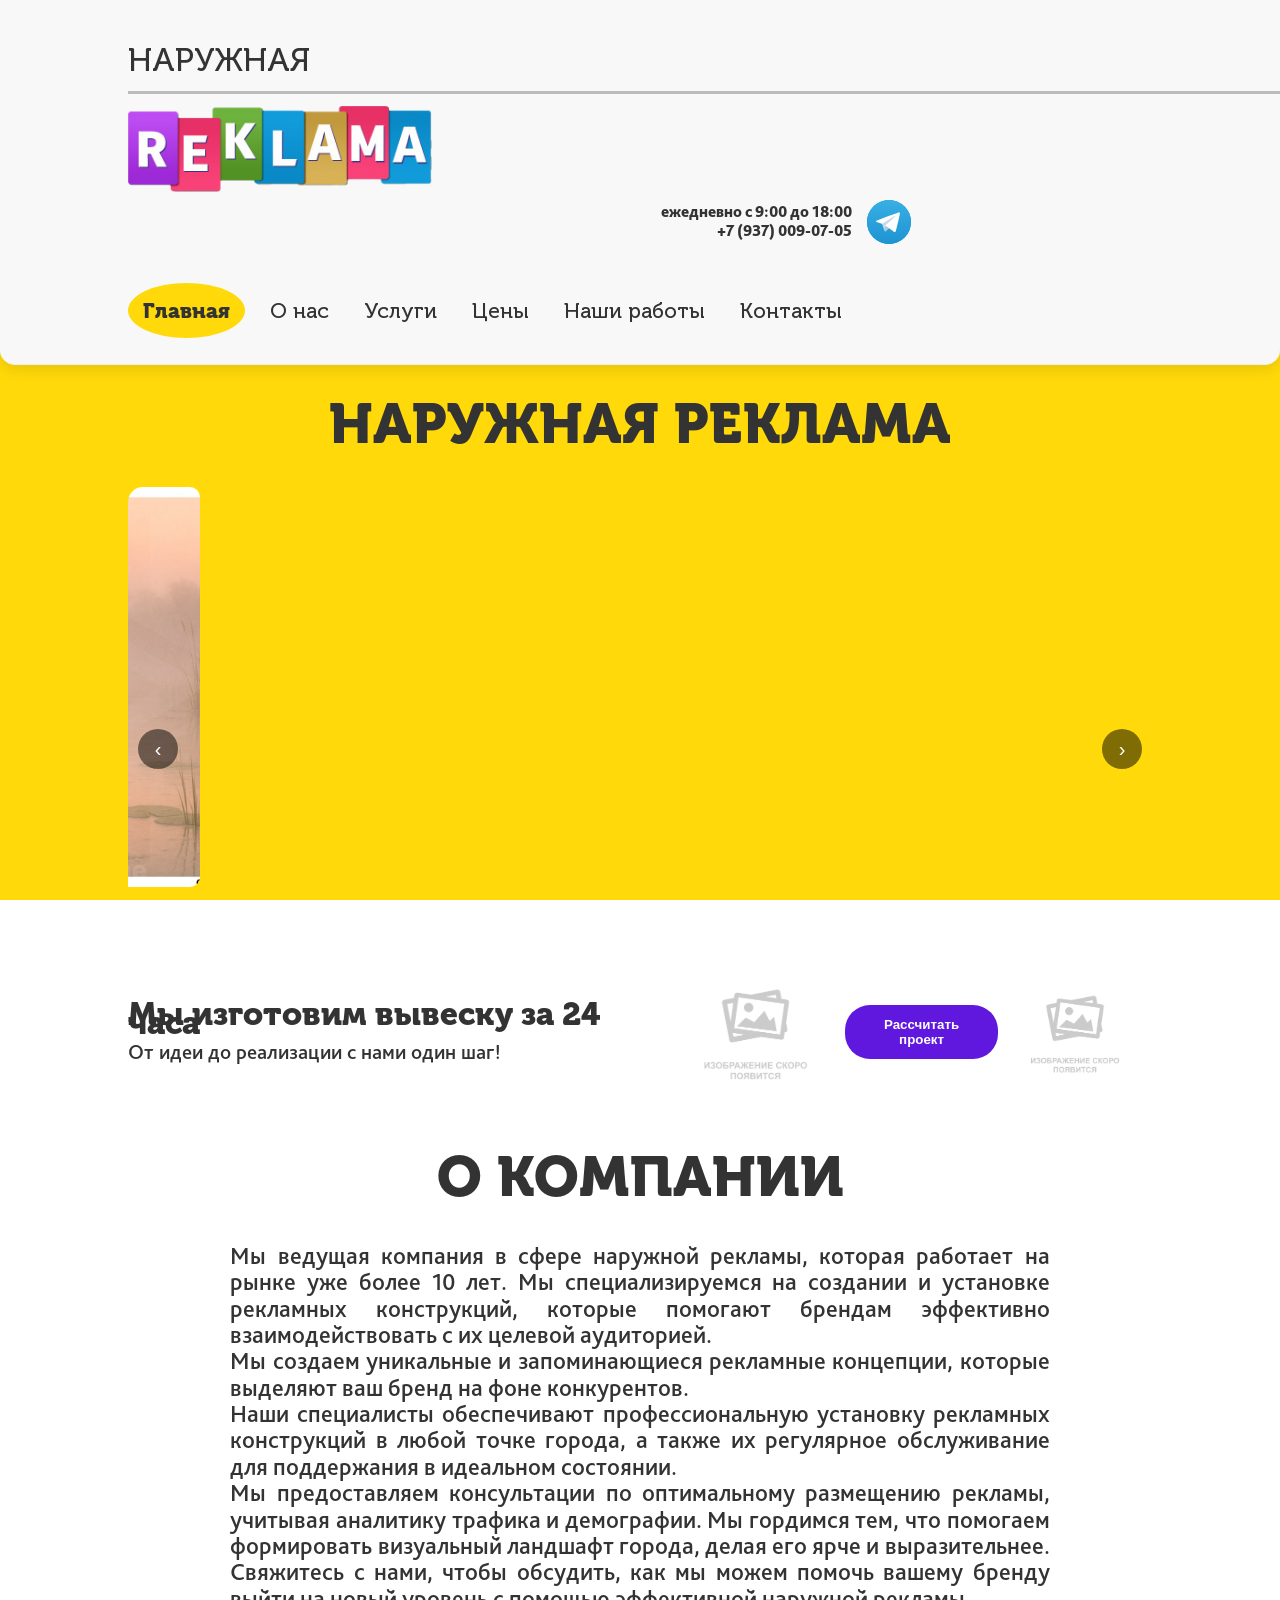
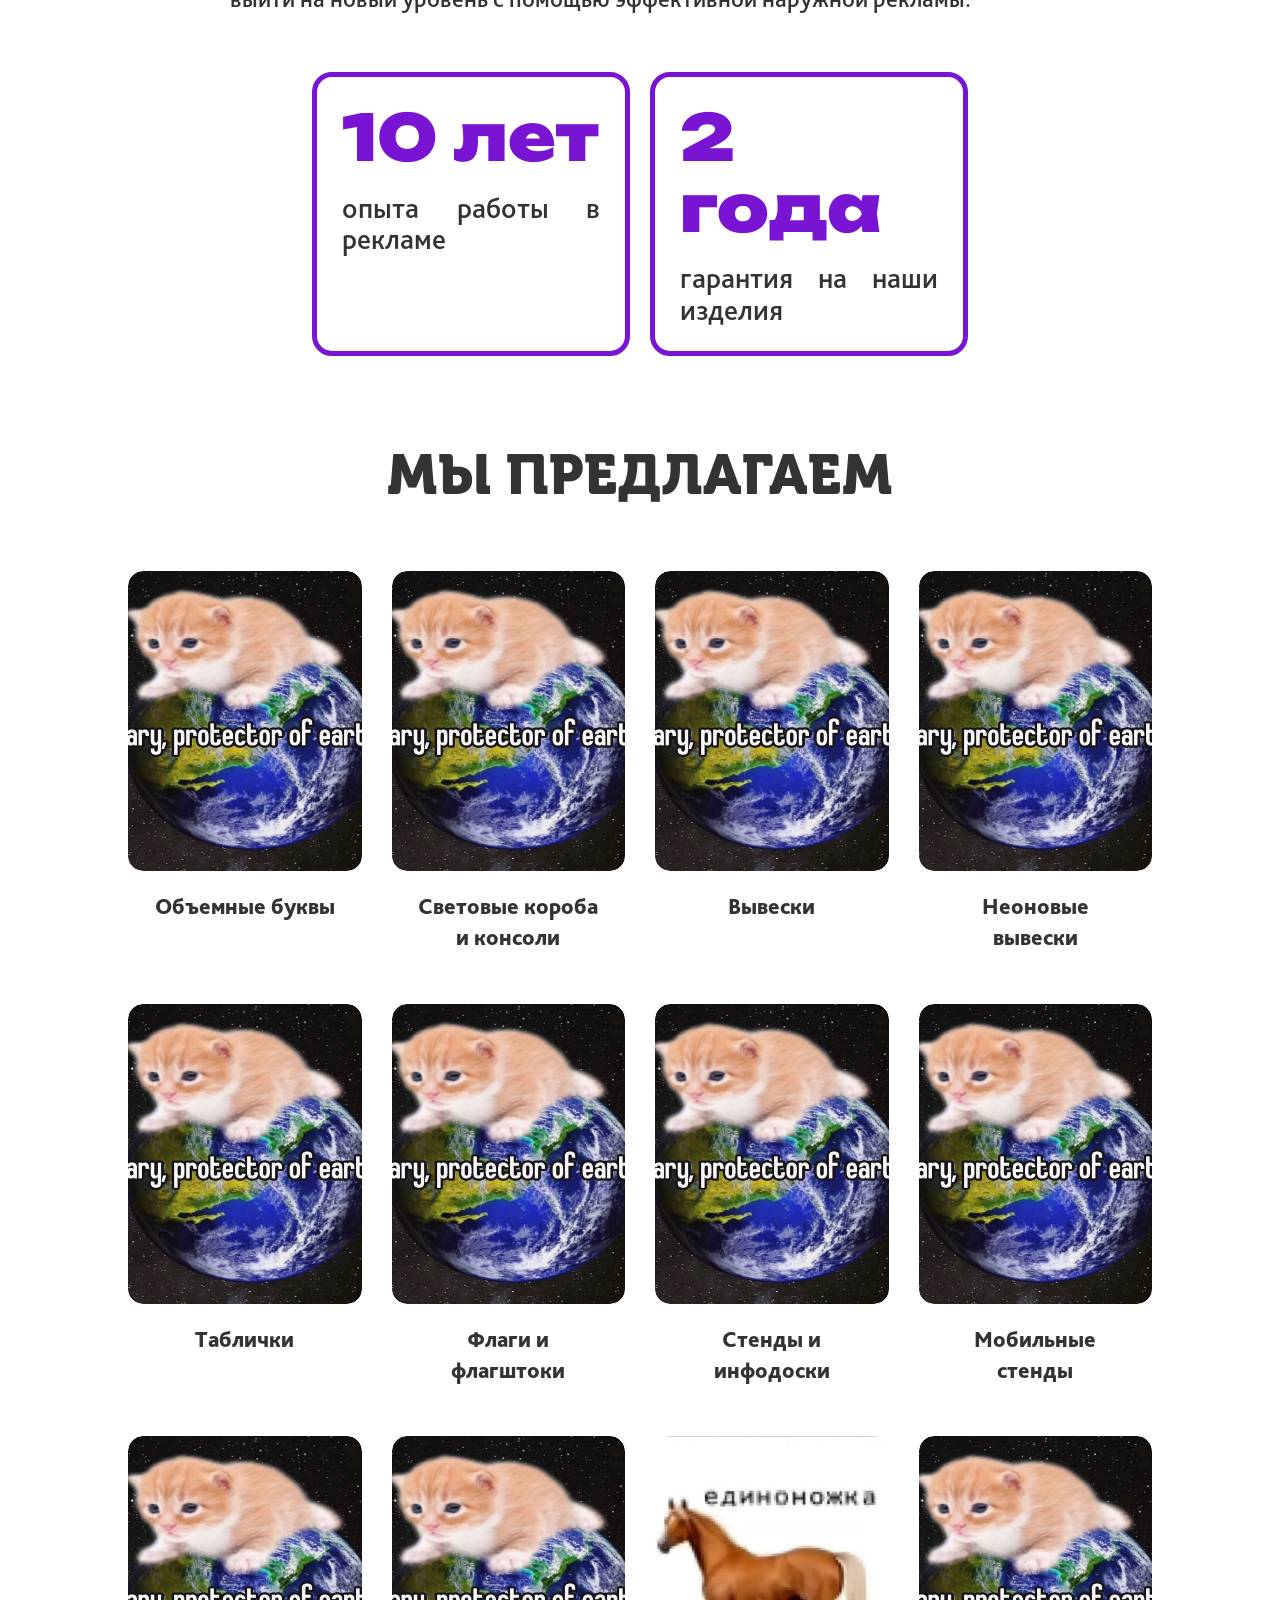
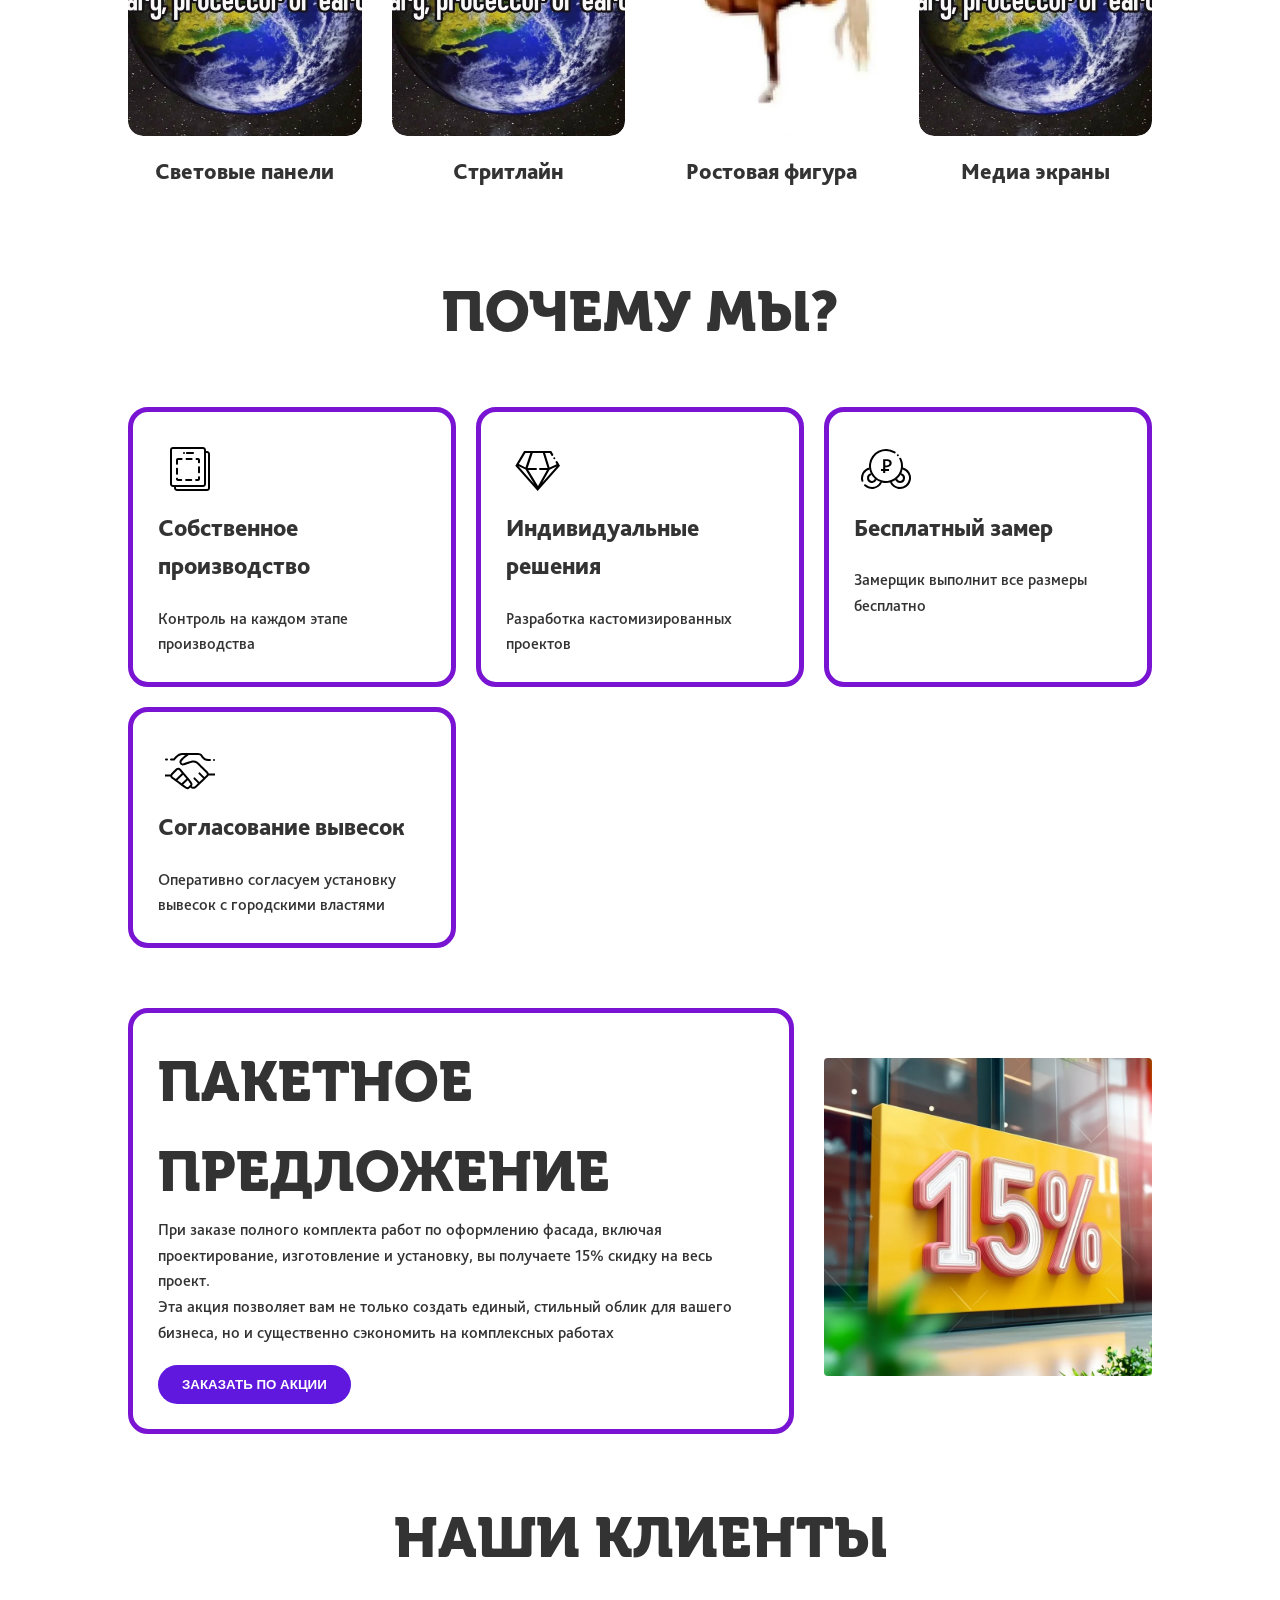
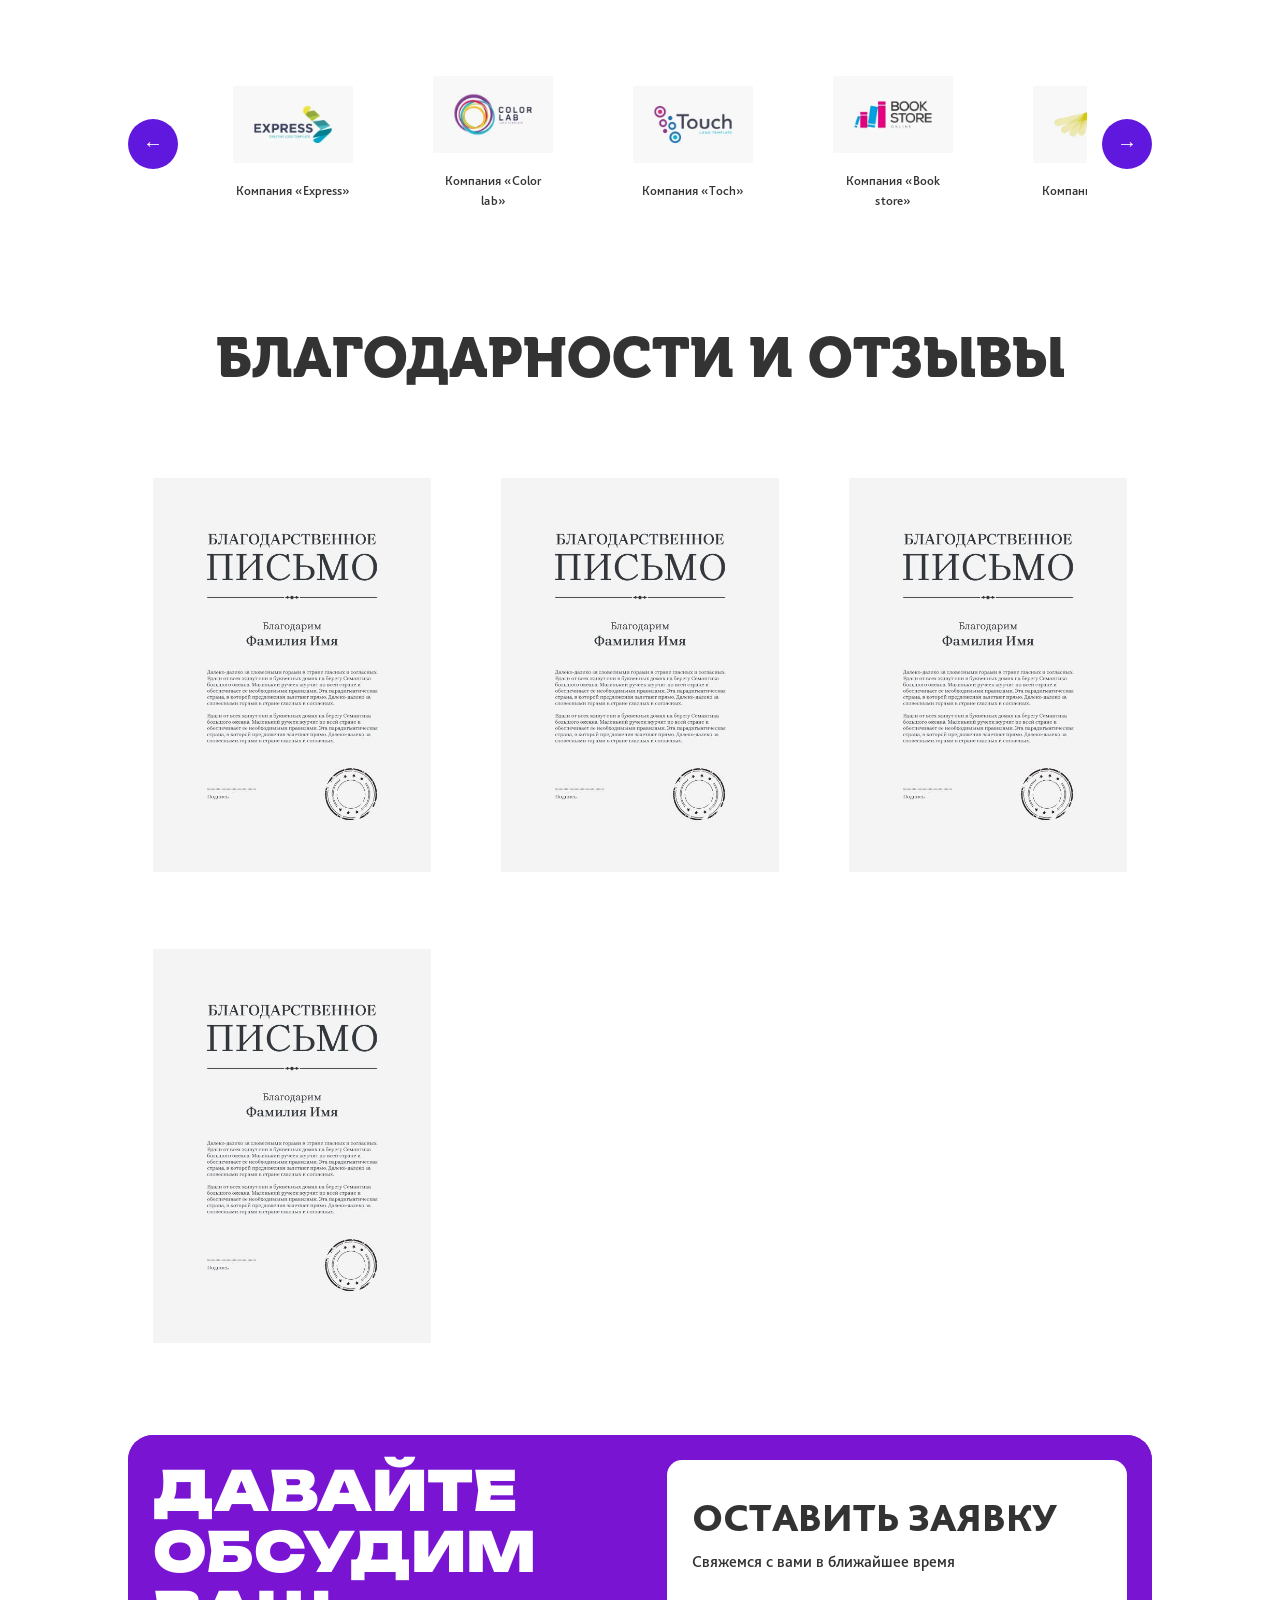
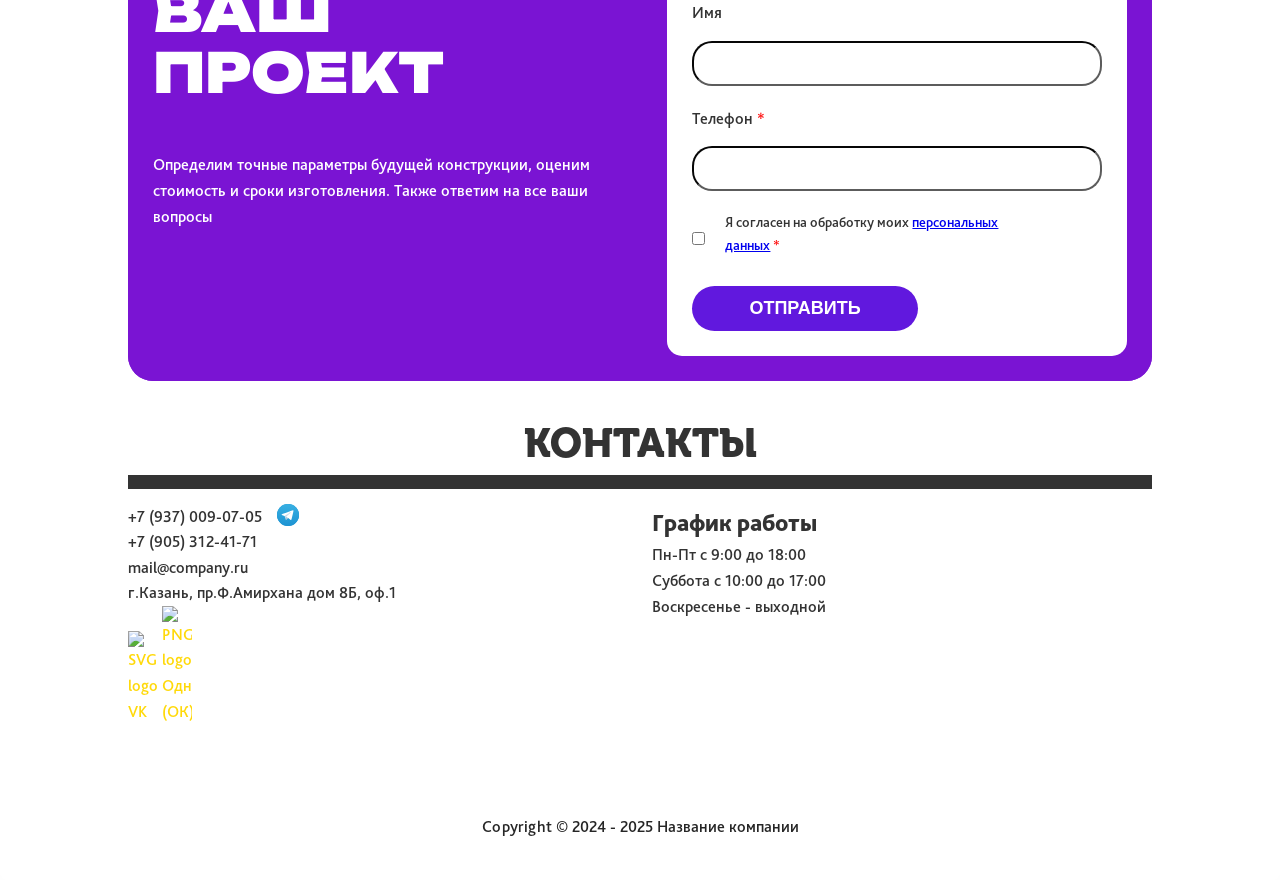
==== commit 7e9239fe: "внёс правки по слайдеру (сделал быстрее) + мелкие правки по фронту" ====
--- a/index.html
+++ b/index.html
@@ -57,11 +57,11 @@
     <!-- Основное содержимое -->
     <main>
 
-        <section class="hero">
+        <section class="hero hero--section">
             <div class="container hero-content">
                 <h1 class="hero-contnent head">НАРУЖНАЯ РЕКЛАМА</h1>
                 <!-- Секция слайдера -->
-                <section>
+                <section class="section-slyder">
                     <button class="arrow prev" onclick="moveSlider(-1)">‹</button>
                     <button class="arrow next" onclick="moveSlider(1)">›</button>
                     <div class="slider">
--- a/style.css
+++ b/style.css
@@ -66,7 +66,7 @@
 .main-nav{
     font-size: 1.3rem;
     margin-bottom: 30px;
-    margin-top: -26px;
+    margin-top: -18px;
 }
 .red_star{
     color: red;
@@ -1973,3 +1973,16 @@
 .contact-info-section-head{
     font-size: 40px;
 }
+.logo{
+    margin-top: 7px;
+}
+.hero--section{
+    padding: 0;
+}
+.section-slyder{
+    padding: 0;
+}
+.hero-contnent{
+    padding-bottom: 0;
+    margin: 15px 0 15px 0;
+}
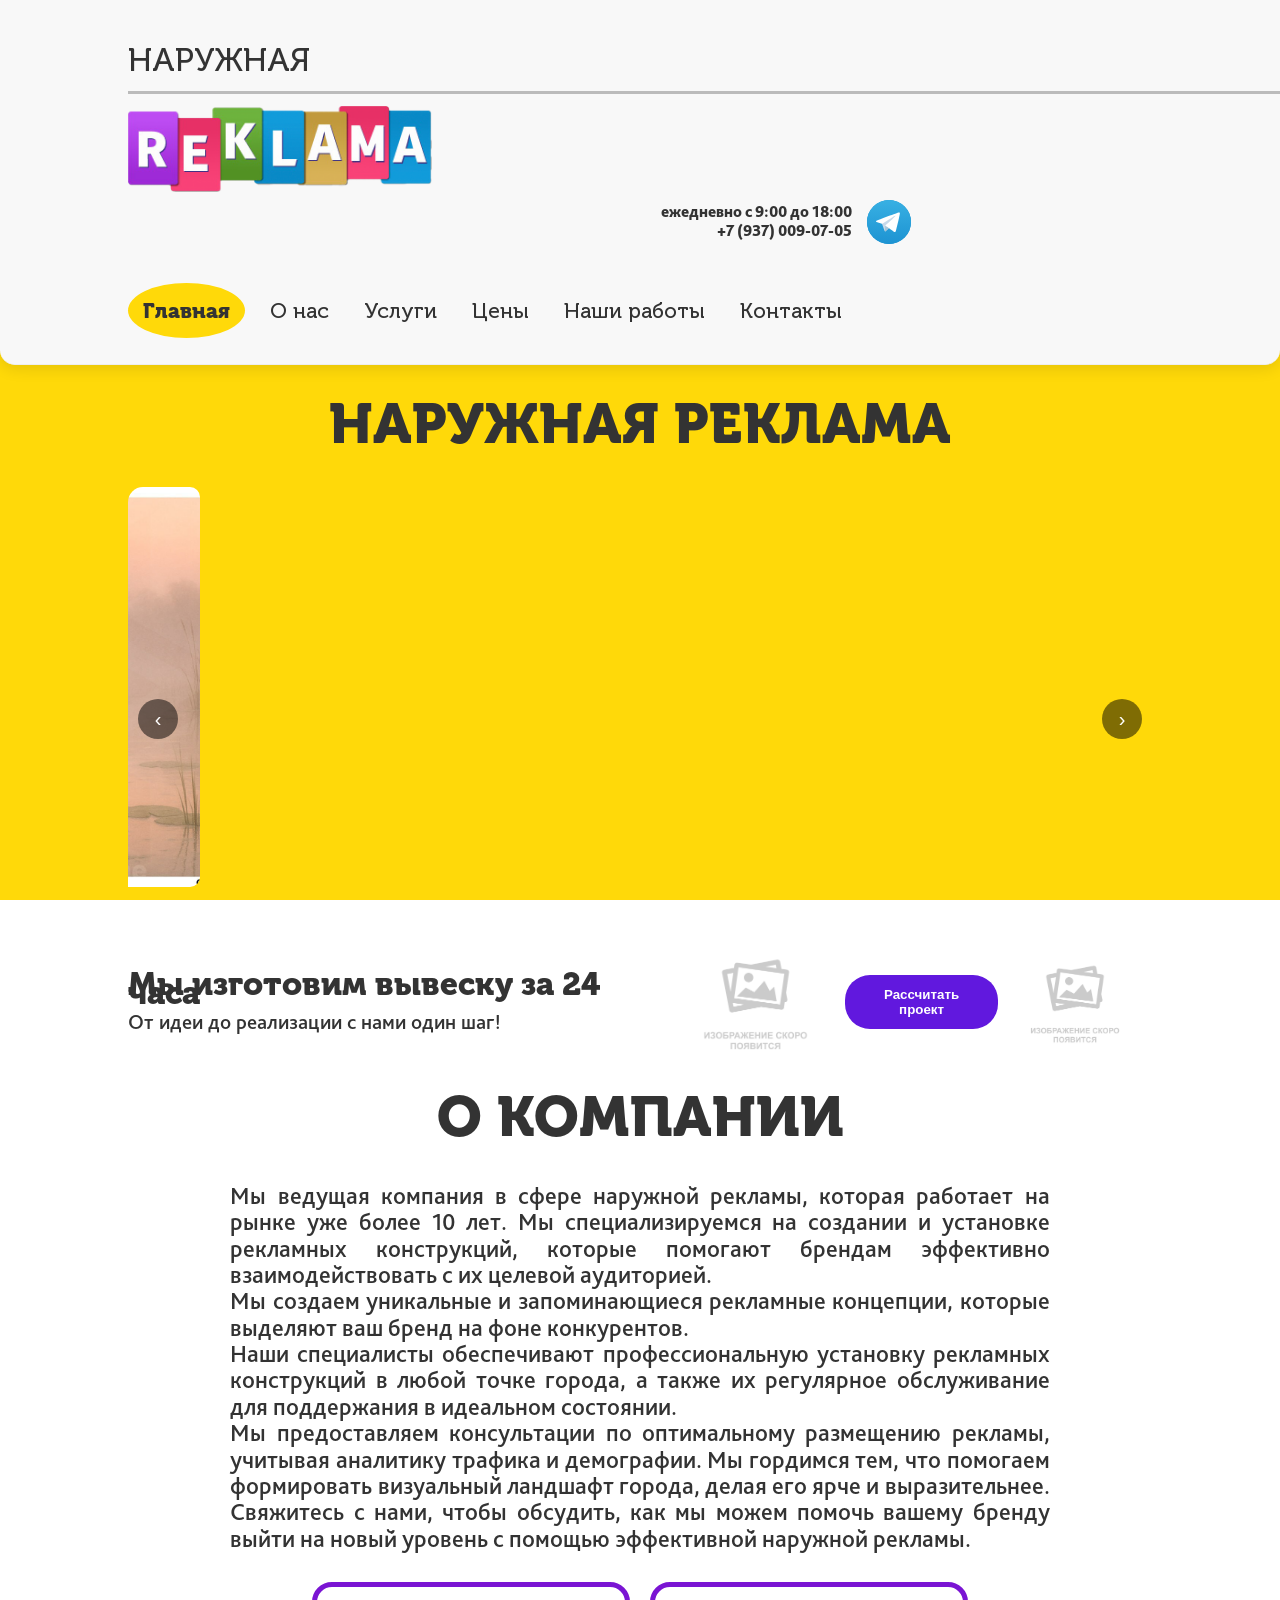
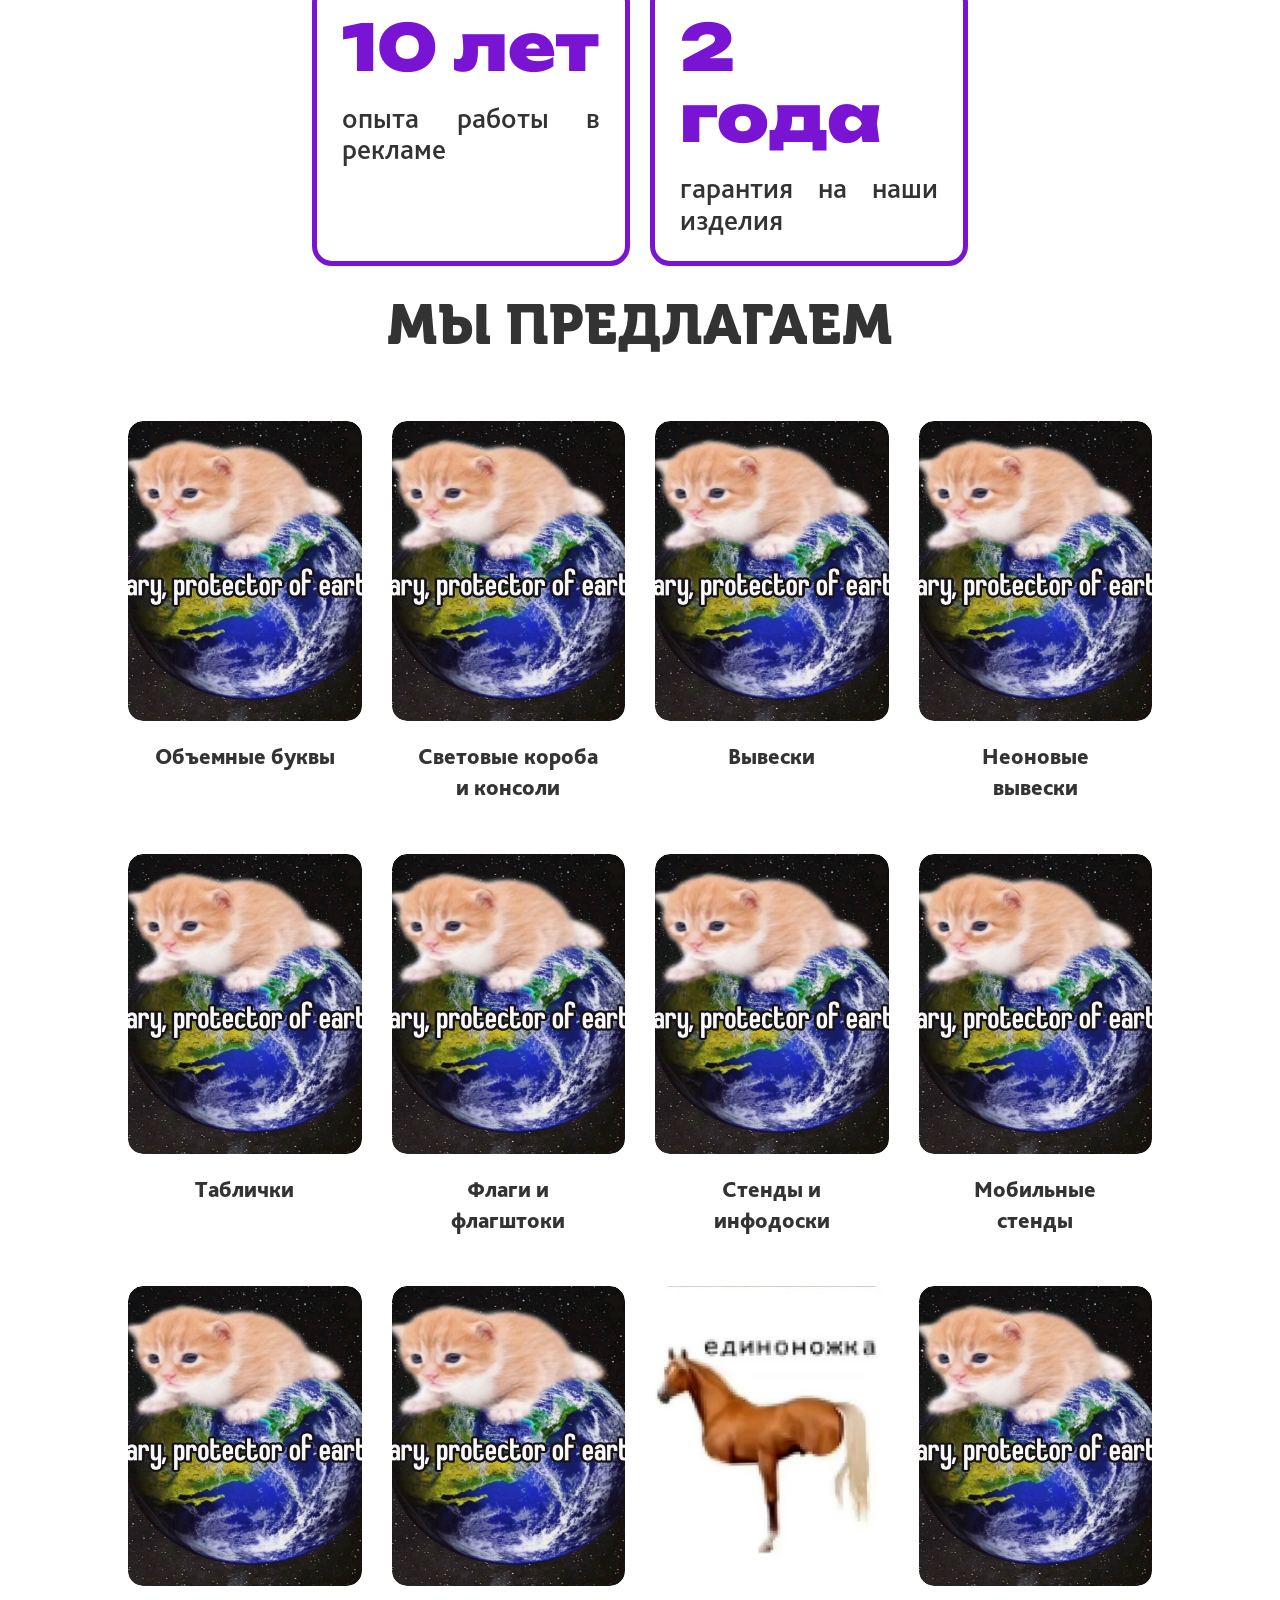
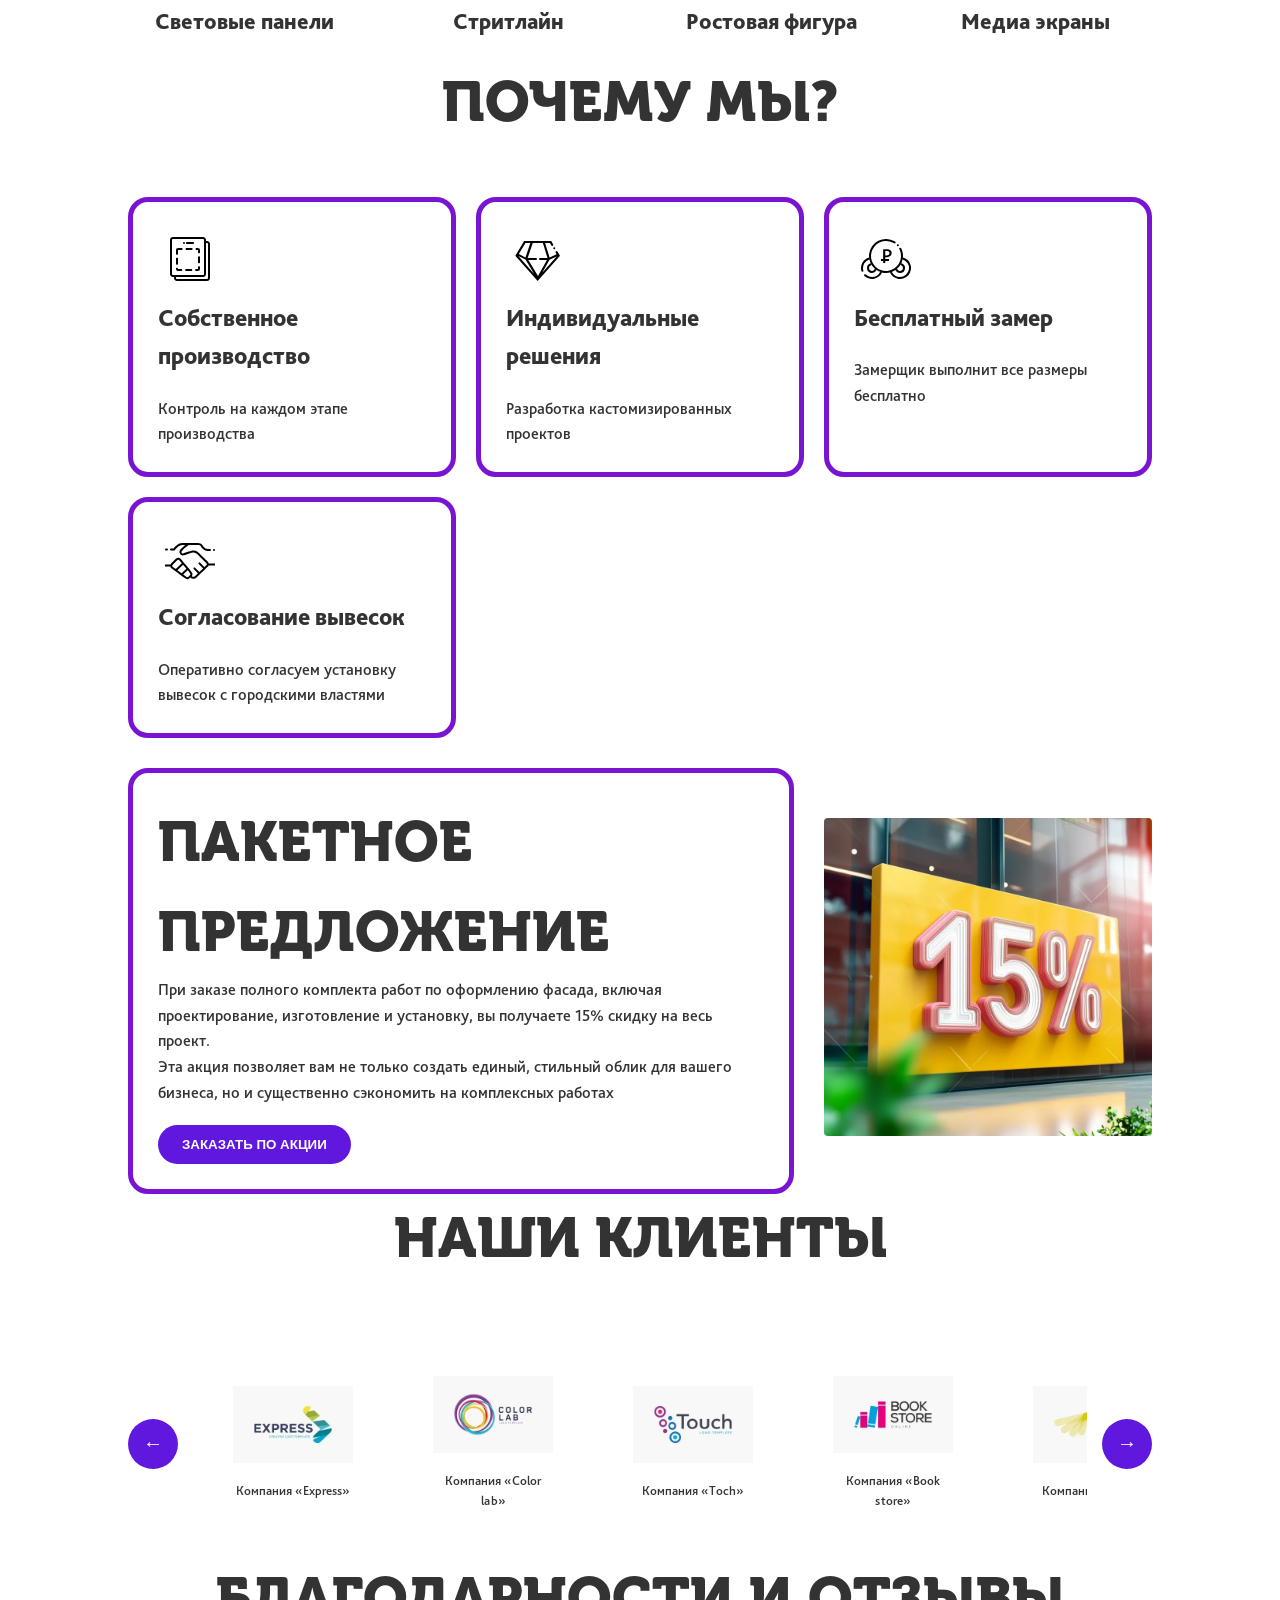
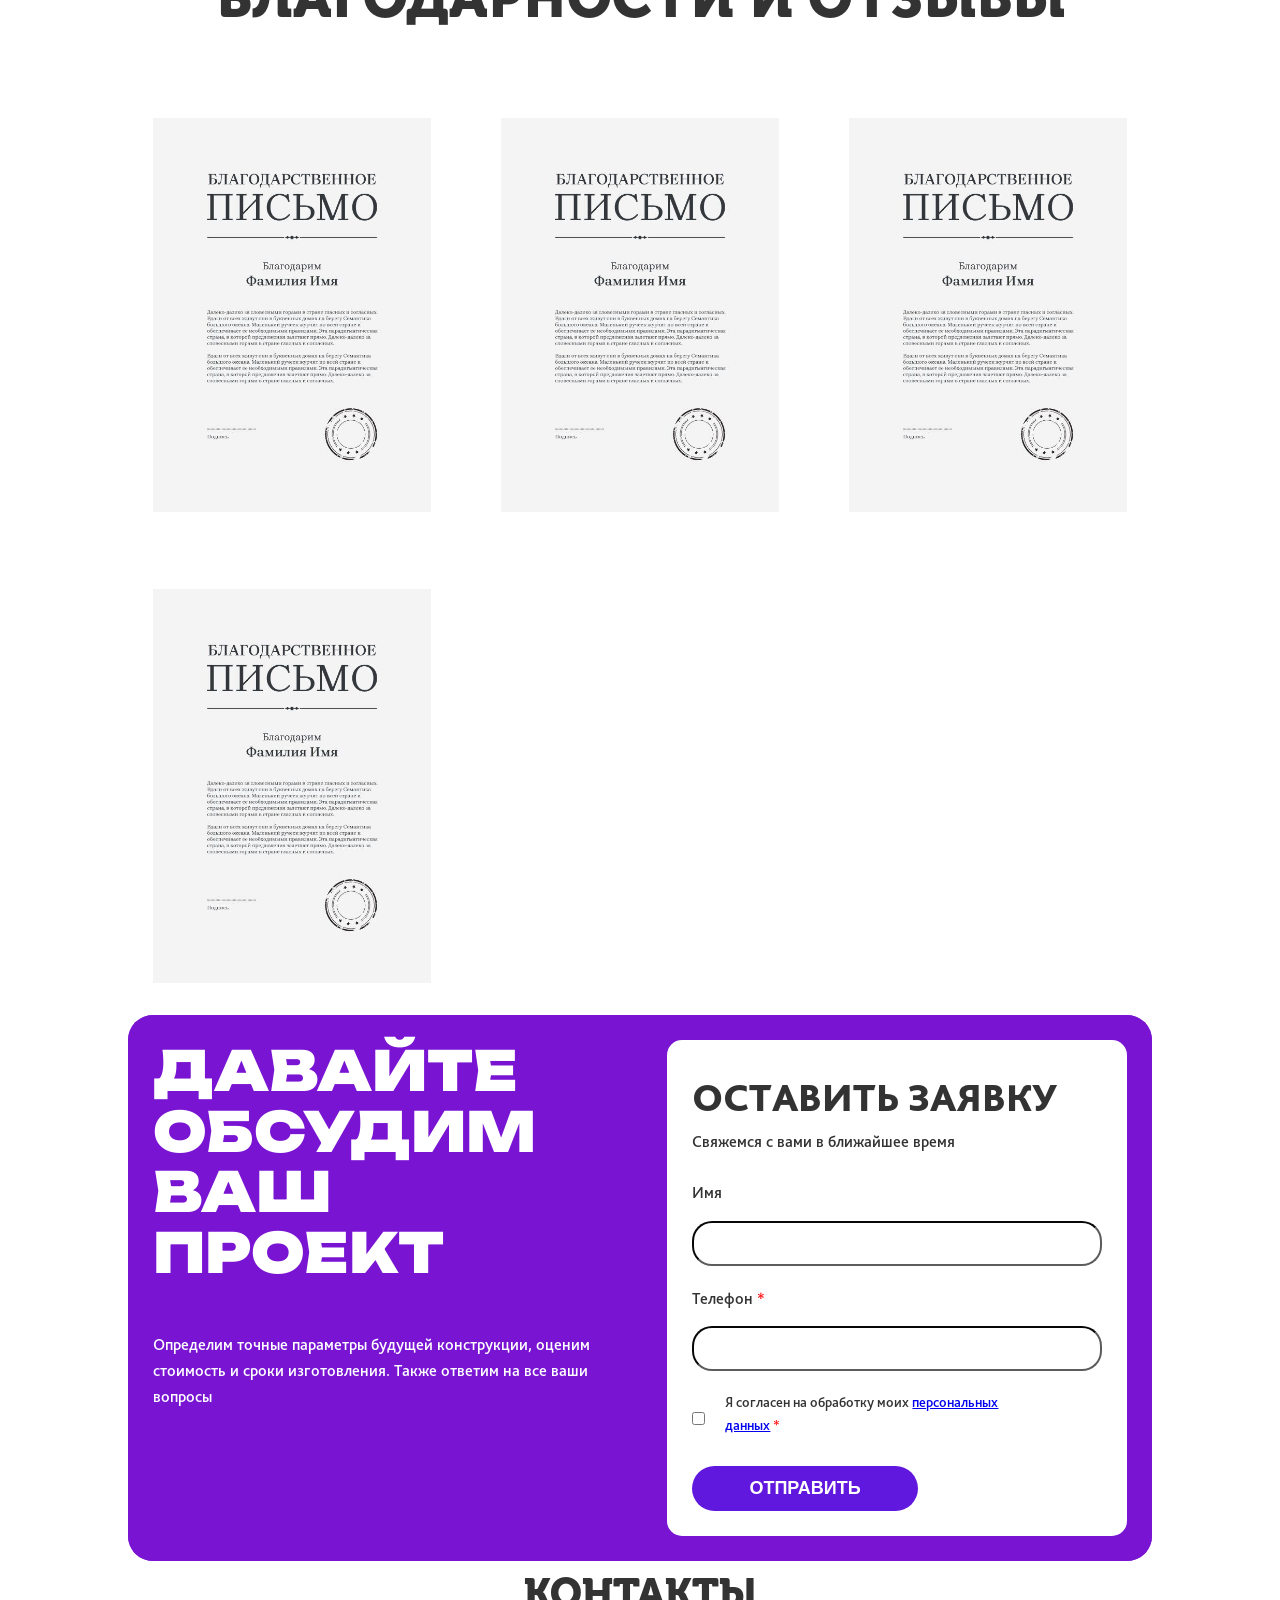
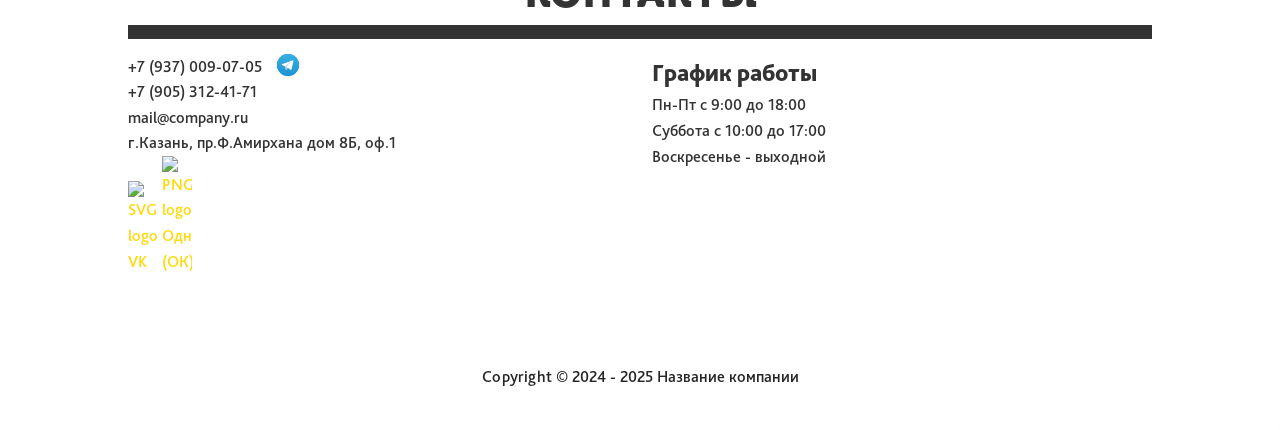
==== commit 8ebdaed7: "полиси" ====
--- a/index.html
+++ b/index.html
@@ -275,7 +275,7 @@
         <!-- Блок "Пакетное предложение" -->
         <section class="package">
             <div class="container">
-                <div class="package-content">
+                <div class="package-content package-content-inner">
                     <div class="package-text fade-in package-content-container">
                         <h2 class="fade-in package-head">Пакетное предложение</h2>
                         <p>При заказе полного комплекта работ по оформлению фасада, включая проектирование,
--- a/style.css
+++ b/style.css
@@ -317,9 +317,6 @@
 /*    transform: translateY(-5px);*/
 /*}*/
 
-section {
-    padding: 30px 0;
-}
 
 h1, h2, h3 {
     margin-bottom: 20px;
@@ -562,6 +559,9 @@
     margin-bottom: 25px;
     padding-bottom: 15px;
     border-bottom: 1px solid #f0f0f0;
+}
+.contacts-section-container{
+    display: block;
 }
 
 .contact-item:last-child {
@@ -832,14 +832,6 @@
     animation: fadeIn 0.8s ease forwards;
 }
 
-.policy-content {
-    background: white;
-    padding: 40px;
-    border-radius: 8px;
-    box-shadow: 0 2px 15px rgba(0,0,0,0.1);
-    margin-top: 30px;
-}
-
 .policy-content h2 {
     color: #007bff;
     margin-top: 30px;
@@ -860,13 +852,6 @@
     margin-bottom: 8px;
 }
 
-.agreement-content {
-    background: white;
-    padding: 40px;
-    border-radius: 8px;
-    box-shadow: 0 2px 15px rgba(0,0,0,0.1);
-    margin-top: 30px;
-}
 
 .agreement-content p {
     margin-bottom: 20px;
@@ -1986,3 +1971,28 @@
     padding-bottom: 0;
     margin: 15px 0 15px 0;
 }
+.breadcrumbs{
+    margin: 0;
+    text-align: left;
+}
+.page-title-about, .page-title-about-h1, .page-content-about {
+    padding: 0;
+    margin: 0;
+}
+.page-content-about{
+    font-size: 19px
+}
+.page-content-agreement{
+    margin-bottom: 40px;
+}
+.package-content-inner{
+    margin-top: 30px;
+}
+.contact-item{
+    width: 70%;
+    margin: 0 auto;
+}
+.contacts-h1{
+    margin: 0;
+    padding: 0;
+}
